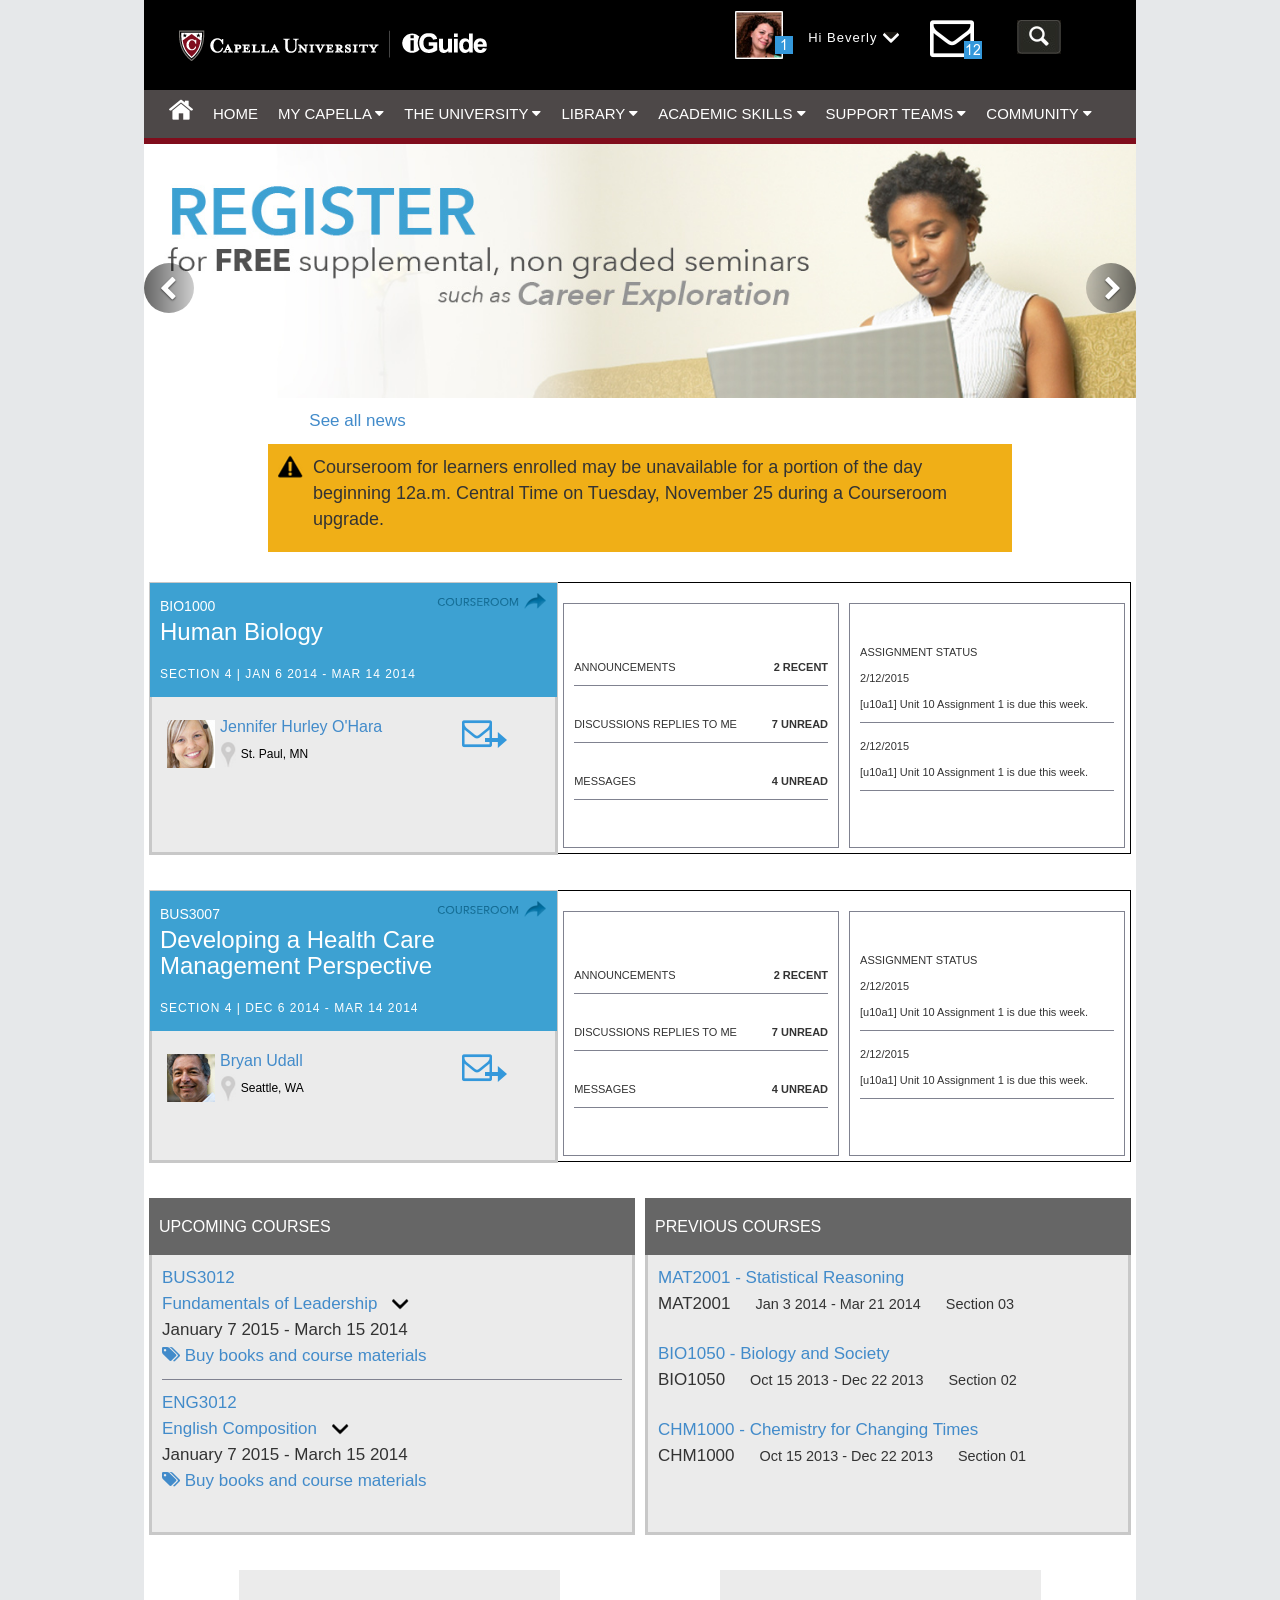
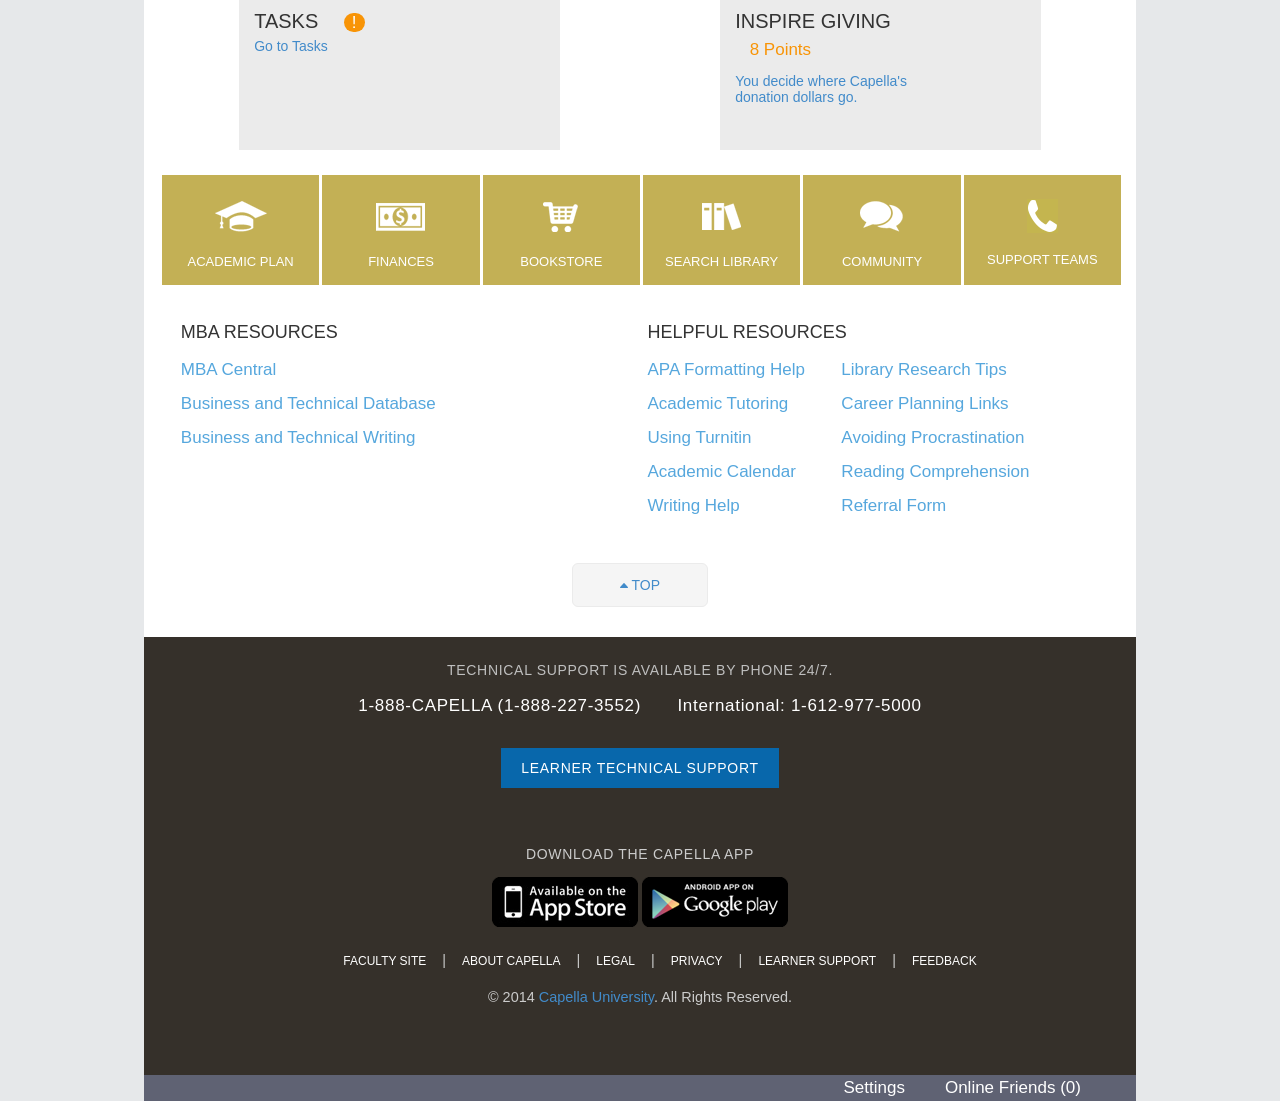
==== index-fadeInMenu.html @ 90f243f6 "Initial Commit" ====
<!DOCTYPE html>
<!--[if lt IE 7]>      
<html class="no-js lt-ie9 lt-ie8 lt-ie7">
   <![endif]-->
   <!--[if IE 7]>         
   <html class="no-js lt-ie9 lt-ie8">
      <![endif]-->
      <!--[if IE 8]>         
      <html class="no-js lt-ie9">
         <![endif]-->
         <!--[if gt IE 8]><!--> 
         <html class="no-js" lang="en">
            <!--<![endif]-->
            <head>
               <meta charset="utf-8">
               <meta http-equiv="X-UA-Compatible" content="IE=edge,chrome=1">
               <title>Responsive Capella Demo</title>
               <meta name="description" content="">
               <meta name="viewport" content="width=device-width, initial-scale=1">
               <link type="text/css" rel="stylesheet" href="http://fast.fonts.net/cssapi/8dc97fa0-8de1-400e-8a34-dfa44cd083eb.css"/>
               <link rel="stylesheet" href="css/bootstrap.min.css"/>
               <link rel="stylesheet" href="css/bootstrap-responsive.min.css"/>
               <link rel="stylesheet" href="css/font-awesome.min.css"/>
               <link rel="stylesheet" href="css/main-fadeInMenu.css"/>
               <script src="js/vendor/modernizr-2.6.2-respond-1.1.0.min.js"></script>
            </head>
            <body>

               <!-- Start of container wrapper -->
               <div class="container container-wrapper overlay no-padding white-bg">
               <!-- Modal interrupt -->
               <div class="modal fade" id="appPrompt" tabindex="-1" role="dialog" aria-labelledby="myModalLabel" aria-hidden="true">
                  <div class="modal-dialog">
                     <div class="modal-content">
                        <a href="#" class="close-modal" data-dismiss="modal" aria-hidden="true">
                        <img src="img/search-close.png" alt="" />
                        </a>
                        <div class="clearfix"></div>
                        <div class="modal-body">
                           <div class="visible-xs visible-sm">
                              <a href="javascript:void(0);" class="btn btn-primary btn-lg"><i class="fa fa-mobile fa-2x"></i> View in App</a>
                              <p class="or-divider">or</p>
                              <a href="fullsite.html" class="btn btn-primary btn-lg">View in Full Site</a>
                              <div class="clearfix"></div>
                              <div class="remember-choice">
                                 <input type="radio" name="radio-choice-1" id="radio-choice-1" tabindex="2" value="choice-1" />
                                 <label for="radio-choice-1">Remember this choice</label>
                              </div>
                           </div>
                           <div class="visible-md visible-lg">
                              <p>Testing note TBD</p>
                           </div>
                        </div>
                     </div>
                  </div>
               </div>
               <!-- Primary header for desktop/tablet-->
               <div class="header-primary">
                  <div class="container">
                     <!-- Desktop - iPad Landscape -->
                     <div class="hidden-xs hidden-sm primary-header col-sm-12 col-md-5 col-lg-5">
                        <a class="navbar-brand capella-logo pull-left" href="index.asp">
                        <img class="pull-left" src="img/header-capella-logo.png" alt="" />
                        <img class="pull-left" src="img/header-iguide-logo.png" alt=""/></a>
                     </div>
                     <!-- end of Desktop - iPad Landscape -->
                     <div class="hidden-md hidden-lg primary-header col-sm-3">
                        <a class="" href="index.asp"><img src="img/header-capella-logo.png" alt="" /></a>
                     </div>
                     <!-- Hamburger Button for Portrait -->
                     <div class="navbar-header mobilenavbar visible-xs hidden-desk col-xs-1 col-sm-1">
                        <button type="button" class="pull-left" data-toggle="collapse" data-target="#bs-example-navbar-collapse-1">
                           <span class="sr-only">Toggle navigation</span>
                           <span class="mobileNav"></span>
                        </button>
                        <div class="clearfix"></div>
                     </div>

                     <!-- end of left hand header -->
                     <!-- Start of right hand header -->
                     <!-- Start of Learner Profile --> 
                     <div class="learner-profile-top col-xs-8 col-sm-6 col-md-5 col-lg-5">
                        <img src="img/learner-portrait-with-notification-ipad-portrait.jpg" alt="" class="learner-portrait hidden-md hidden-lg"/>
                        <img src="img/learner-portrait-with-notification.jpg" alt="" class="learner-portrait hidden-xs hidden-sm"/>
                        <span class="salutation"><span class="name">Hi Beverly</span> <span class="user-profile-arrow"></span></span>
                        <img src="img/email-with-notification.png" alt="" class="email-icon hidden-xs hidden-sm"/>
                        <img src="img/email-with-notification-ipad-portrait.png" alt="" class="email-icon hidden-md hidden-lg"/>
                        <span class="search-this closex"></span>
                     </div>
                     <div class="learner-profile-dropdown col-xs-12 col-sm-12 col-md-6 col-lg-6">
                        <img src="img/learner-profile-top-arrow.png" alt="" class="learner-top-arrow hidden-xs hidden-sm"/>
                        <div class="learner-profile user-details col-md-12 col-lg-12">
                           <div class="light-grey col-xs-12 col-sm-6">
                              Hi, Beverly Doe<br/>
                              Learner ID: 5555555
                           </div>
                           <div class="learner-profile social-profile col-xs-12 col-sm-12 col-md-12 col-lg-12">
                              <ul>
                                 <li class="col-xs-12 col-sm-6 col-md-6 col-lg-6 no-padding"><a href="#" class="wall">Wall</a></li>
                                 <li class="col-xs-12 col-sm-6 col-md-6 col-lg-6 no-padding"><a href="#" class="friends">Friends</a></li>
                                 <li class="col-xs-12 col-sm-6 col-md-6 col-lg-6 no-padding"><a href="#" class="friends-requests">Friend Requests</a></li>
                                 <li class="col-xs-12 col-sm-6 col-md-6 col-lg-6 no-padding"><a href="#" class="classmates">Classmates</a></li>
                                 <li class="col-xs-12 col-sm-6 col-md-6 col-lg-6 no-padding"><a href="#" class="edit-profile">Edit Profile</a></li>
                                 <li class="col-xs-12 col-sm-6 col-md-6 col-lg-6 no-padding"><a href="#" class="logout">Log Out</a></li>
                              </ul>
                           </div>
                           <div class="learner-profile user-details hidden-xs hidden-sm col-md-12 col-lg-12">
                              <div class="light-grey">
                                 <strong>Purpose Title</strong>
                                 <p>I want to advance the nursing profession by fostering high standards of nursing practice.</p>
                                 <a href="#">View extended purpose</a>
                              </div>
                           </div>
                        </div>
                     </div><!-- end of learner profile dropdown -->
                     <!-- end of learner-profile -->
                  </div>
               </div>

               <div class="mobile-navigation collapse">
                  <ul>
                     <li class="col-xs-6"><a href="#"><img src="img/home-icon-new.png" alt="" class="home-icon"/><span class="mobileHome">Home</span></a></li>
                     <li class="col-xs-12"><a href="#">My Capella</a></li>
                     <li class="col-xs-12"><a href="#">The University</a></li>
                     <li class="col-xs-12"><a href="#">Library</a></li>
                     <li class="col-xs-12"><a href="#">Academic Skills</a></li>
                     <li class="col-xs-12"><a href="#">Support Teams</a></li>
                     <li class="col-xs-12"><a href="#">Community</a></li>
                  </ul>
               </div><!-- end of mobile-navigation-->

               <div class="search dark-grey">
                  <div class="container">
                     <!-- Desktop search panel -->
                     <div class="row">
                        <div id="search-panel" class="search-panel collapse">
                           <form class="" role="search">
                              <div class="search-glass-icon">
                                 <img src="img/search-icon-new.png" alt=""/>
                              </div>
                              <input type="text" class="form-control" placeholder="Search">
                              <button type="submit" class="btn btn-default" data-toggle="collapse" data-target="#search-panel">Search</button>
                           </form>
                           <div class="clearfix"></div>
                        </div>
                     </div>
                  </div>
               </div>

               <div class="navigation">
                  <div class="">
                     <div class="">
                        <nav class="navbar yamm navbar-inverse" role="navigation">
                           <!-- Mobile Header -->
                           
                           <!-- Primary Navigation -->
                           <div class="collapse navbar-collapse" id="bs-example-navbar-collapse-1">
                              <!-- Mega menu -->
                              <ul class="nav navbar-nav">
                                 <li><a href="#" class="preventTouchClick"><img src="img/home-icon-new.png" alt=""  class="home-icon"/>HOME</a></li>
                                 <li class="dropdown yamm-fw">
                                    <a href="#" class="preventTouchClick">My Capella <i class="fa fa-caret-down hidden-sm hidden-xs"></i></a>
                                    <ul class="dropdown-menu hidden-xs">
                                       <li>
                                          <!-- Content container to add padding -->
                                          <div class="yamm-content">
                                             <div class="row">
                                                <a class="navhome" href="#">My Capella Home <i class="fa fa-angle-right"></i></a>
                                                <ul class="col-sm-4  list-unstyled">
                                                   <li class="subnavtitle">Finances</li>
                                                   <li><a href="#">My financial aid</a></li>
                                                   <li><a href="#">Financial aid resources</a></li>
                                                   <li><a href="#">Account summary</a></li>
                                                   <li><a href="#">Make a payment</a></li>
                                                </ul>
                                                <ul class="col-sm-4 list-unstyled">
                                                   <li class="subnavtitle">Academic Plan &amp; Course Registration</li>
                                                   <li><a href="#">Academic plan &amp; register for courses</a></li>
                                                   <li><a href="#">Register for courses</a></li>
                                                   <li><a href="#">Drop a course</a></li>
                                                   <li><a href="#">Change enrollment status</a></li>
                                                   <li><a href="#">Calendars</a></li>
                                                </ul>
                                                <ul class="col-sm-4 list-unstyled">
                                                   <li class="subnavtitle">Grades &amp; Transcripts</li>
                                                   <li><a href="#">View grades</a></li>
                                                   <li><a href="#">Request official transcript</a></li>
                                                   <li><a href="#">View unofficial transcript</a></li>
                                                   <li><a href="#">Miliary transcripts</a></li>
                                                </ul>
                                                <ul class="col-sm-4 list-unstyled profiledrop">
                                                   <li class="subnavtitle">My Profile</li>
                                                   <li><a href="#">Wall</a></li>
                                                   <li><a href="#">Friends</a></li>
                                                   <li><a href="#">Classmates</a></li>
                                                   <li><a href="#">Edit profile</a></li>
                                                   <li><a href="#">My Groups</a></li>
                                                </ul>
                                                <ul class="col-sm-4 list-unstyled">
                                                   <li class="subnavtitle">Personal and Account Information</li>
                                                   <li><a href="#">Addresses</a></li>
                                                   <li><a href="#">Email addresses</a></li>
                                                   <li><a href="#">Phone numbers</a></li>
                                                   <li><a href="#">FERPA privacy settings</a></li>
                                                   <li><a href="#">Change password</a></li>
                                                   <li><a href="#">Student center</a></li>
                                                </ul>
                                                <ul class="col-sm-4 list-unstyled">
                                                   <li class="subnavtitle">Starting at Capella</li>
                                                   <li><a href="#">Admission center</a></li>
                                                   <li><a href="#">Readiness at Capella</a></li>
                                                </ul>
                                                <ul class="col-sm-4 list-unstyled">
                                                   <li class="subnavtitle">Graduating</li>
                                                   <li><a href="#">Apply for graduation</a></li>
                                                </ul>
                                             </div>
                                          </div>
                                       </li>
                                    </ul>
                                 </li>
                                 <li class="dropdown yamm-fw">
                                     <a href="#" class="preventTouchClick">The University <i class="fa fa-caret-down hidden-sm hidden-xs"></i></a>
                                    <ul class="dropdown-menu hidden-xs">
                                       <li>
                                          <!-- Content container to add padding -->
                                          <div class="yamm-content">
                                             <div class="row">
                                                <a class="navhome" href="#">The University Home <i class="fa fa-angle-right"></i></a>
                                                <ul class="col-sm-4 list-unstyled">
                                                   <li class="subnavtitle">Schools and Departments</li>
                                                   <li>
                                                      <a href="#">Harold Abel School of Social and Behavioral Sciences</a>
                                                      <ul>
                                                         <li><a href="#">Department of Counseling</a></li>
                                                         <li><a href="#">Department of Psychology</a></li>
                                                         <li><a href="#">Department of Social Work</a></li>
                                                      </ul>
                                                   </li>
                                                   <li><a href="#">School of Business and Technology</a></li>
                                                   <li><a href="#">School of Education</a></li>
                                                   <li>
                                                      <a href="#">School of Public Service Leadership</a>
                                                      <ul>
                                                         <li><a href="#">Department of Nursing</a></li>
                                                      </ul>
                                                   </li>
                                                   <li><a href="#">School of Undergraduate Studies</a></li>
                                                </ul>
                                                <ul class="col-sm-4 list-unstyled">
                                                   <li class="subnavtitle">Programs and Licensing</li>
                                                   <li><a href="#">The University home</a></li>
                                                   <li><a href="#">FlexPath</a></li>
                                                   <li><a href="#">Licensure resources</a></li>
                                                   <li><a href="#">Practicum and internship</a></li>
                                                   <li><a href="#">Residencies and colloquia</a></li>
                                                </ul>
                                                <ul class="col-sm-4 list-unstyled">
                                                   <li class="subnavtitle">Administrative Information</li>
                                                   <li><a href="#">Academic calendars</a></li>
                                                   <li><a href="#">Academic honesty and APA</a></li>
                                                   <li><a href="#">Admission center</a></li>
                                                   <li><a href="#">Diversity mission statement</a></li>
                                                   <li><a href="#">Frequently asked questions</a></li>
                                                   <li><a href="#">Graduation and commencement information</a></li>
                                                   <li><a href="#">Catalogs, Policies and handbooks</a></li>
                                                   <li><a href="#">University forms</a></li>
                                                </ul>
                                                <ul class="col-sm-4 list-unstyled">
                                                   <li class="subnavtitle">Awards</li>
                                                   <li><a href="#">Distinguished and award-winning faculty</a></li>
                                                   <li><a href="#">Student award opportunities [proposed]</a></li>
                                                </ul>
                                                <ul class="col-sm-4 list-unstyled">
                                                   <li class="subnavtitle">Stores</li>
                                                   <li><a href="#">Bookstore</a></li>
                                                   <li><a href="#">Capella gear</a></li>
                                                   <li><a href="#">Software discounts, course materials, ebooks</a></li>
                                                </ul>
                                             </div>
                                          </div>
                                       </li>
                                    </ul>
                                 </li>
                                 <li class="dropdown yamm-fw">
                                     <a href="#" class="preventTouchClick">Library <i class="fa fa-caret-down hidden-sm hidden-xs"></i></a>
                                    <ul class="dropdown-menu hidden-xs">
                                       <li>
                                          <!-- Content container to add padding -->
                                          <div class="yamm-content">
                                             <div class="row">
                                                <a class="navhome" href="#">Library Home <i class="fa fa-angle-right"></i></a>
                                                <ul class="col-sm-4 list-unstyled">
                                                   <li><a href="#">Ask a Librarian</a></li>
                                                   <li class="subnavtitle">Finding Articles and Books</li>
                                                   <li><a href="#">Summon</a></li>
                                                   <li><a href="#">Databases A-Z</a></li>
                                                   <li><a href="#">Databases by school</a></li>
                                                   <li><a href="#">Journal and book locator</a></li>
                                                   <li><a href="#">Online reference materials</a></li>
                                                   <li><a href="#">Find a local Library</a></li>
                                                   <li><a href="#">Interlibrary Loan</a></li>
                                                </ul>
                                                <ul class="col-sm-4 list-unstyled">
                                                   <li class="subnavtitle">Library Skills</li>
                                                   <li><a href="#">Searching effectively</a></li>
                                                   <li><a href="#">Identifying scholarly resources</a></li>
                                                   <li><a href="#">Evaluating your sources</a></li>
                                                   <li><a href="#">Reviewing the Literature</a></li>
                                                   <li><a href="#">Defining your topic</a></li>
                                                   <li><a href="#">Dissertation research</a></li>
                                                   <li><a href="#">Introduction to online libraries</a></li>
                                                </ul>
                                                <ul class="col-sm-4 list-unstyled">
                                                   <li class="subnavtitle">Research Management Tools</li>
                                                   <li><a href="#">RefWorks research management tool</a></li>
                                                   <li><a href="#">Assignment calculator</a></li>
                                                   <li><a href="#">Database log</a></li>
                                                   <li><a href="#">Scholarly research log</a></li>
                                                </ul>
                                                <ul class="col-sm-4 list-unstyled">
                                                   <li class="subnavtitle">About the Library</li>
                                                   <li><a href="#">Library FAQs and guides</a></li>
                                                   <li><a href="#">Hours and holiday schedule</a></li>
                                                   <li><a href="#">Library Staff</a></li>
                                                   <li><a href="#">Library policies</a></li>
                                                   <li><a href="#">Mission and services</a></li>
                                                   <li><a href="#">Alumni library</a></li>
                                                </ul>
                                             </div>
                                          </div>
                                       </li>
                                    </ul>
                                 </li>
                                 <li class="dropdown yamm-fw">
                                    <a href="#" class="preventTouchClick">Academic Skills <i class="fa fa-caret-down hidden-sm hidden-xs"></i></a>
                                    <ul class="dropdown-menu hidden-xs">
                                       <li>
                                          <!-- Content container to add padding -->
                                          <div class="yamm-content">
                                             <div class="row">
                                                <a class="navhome" href="#">Academic Skills home <i class="fa fa-angle-right"></i></a>
                                                <ul class="col-sm-4 list-unstyled">
                                                   <li class="subnavtitle">Skills</li>
                                                   <li><a href="#">Effective learning strategies</a></li>
                                                   <li><a href="#">Time management</a></li>
                                                   <li><a href="#">Working effectively in teams</a></li>
                                                   <li><a href="#">Critical thinking</a></li>
                                                   <li><a href="#">Reading strategies</a></li>
                                                   <li><a href="#">Math skills</a></li>
                                                   <li><a href="#">Understanding statistics</a></li>
                                                </ul>
                                                <ul class="col-sm-4 list-unstyled">
                                                   <li class="subnavtitle">Writing Assistance</li>
                                                   <li><a href="#">Writing center</a></li>
                                                   <li><a href="#">Academic honesty and APA</a></li>
                                                </ul>
                                                <ul class="col-sm-4 list-unstyled">
                                                   <li class="subnavtitle">Dissertation and Comps Preparation</li>
                                                   <li><a href="#">Managing your PhD journey</a></li>
                                                   <li><a href="#">Dissertation research</a></li>
                                                </ul>
                                                <ul class="col-sm-4 list-unstyled">
                                                   <li class="subnavtitle">Study Groups and Tutoring</li>
                                                   <li><a href="#">Academic tutoring</a></li>
                                                   <li><a href="#">Supplemental instruction</a></li>
                                                   <li><a href="#">Online study groups</a></li>
                                                </ul>
                                                <ul class="col-sm-4 list-unstyled">
                                                   <li class="subnavtitle">Technical Skills</li>
                                                   <li><a href="#">Turnitin tutorial</a></li>
                                                   <li><a href="#">ePortfolio tutorial</a></li>
                                                   <li><a href="#">Using Adobe Connect</a></li>
                                                   <li><a href="#">iGuide tutorials</a></li>
                                                   <li><a href="#">Courseroom 3 help</a></li>
                                                   <li><a href="#">Computer skills</a></li>
                                                   <li><a href="#">Software instruction - self-paced learning</a></li>
                                                </ul>
                                             </div>
                                          </div>
                                       </li>
                                    </ul>
                                 </li>
                                 <li class="dropdown yamm-fw">
                                    <a href="#" class="preventTouchClick">Support Teams <i class="fa fa-caret-down hidden-sm hidden-xs"></i></a>
                                    <ul class="dropdown-menu hidden-xs">
                                       <li>
                                          <!-- Content container to add padding -->
                                          <div class="yamm-content">
                                             <div class="row">
                                                <a class="navhome" href="#">Support teams home <i class="fa fa-angle-right"></i></a>
                                                <ul class="col-sm-4 list-unstyled">
                                                   <li class="subnavtitle">Financial Aid</li>
                                                   <li><a href="#">Financial aid process </a></li>
                                                   <li><a href="#">My Financial Aid</a></li>
                                                   <li><a href="#">How to apply for aid</a></li>
                                                   <li><a href="#">Financing your education</a></li>
                                                   <li><a href="#">Loan management</a></li>
                                                </ul>
                                                <ul class="col-sm-4 list-unstyled">
                                                   <li class="subnavtitle">Advising</li>
                                                   <li><a href="#">Advising &amp; program planning</a></li>
                                                   <li><a href="#">Free non-graded seminars</a></li>
                                                </ul>
                                                <ul class="col-sm-4 list-unstyled">
                                                   <li class="subnavtitle">Career Center</li>
                                                   <li><a href="#">Career center homepage</a></li>
                                                   <li><a href="#">Job search tools</a></li>
                                                   <li><a href="#">Changing specializations</a></li>
                                                   <li><a href="#">Online career seminars</a></li>
                                                </ul>
                                                <ul class="col-sm-4 list-unstyled">
                                                   <li class="subnavtitle">Disability Services</li>
                                                   <li><a href="#">Disability services homepage</a></li>
                                                   <li><a href="#">What’s a disability?</a></li>
                                                   <li><a href="#">Available accommodations</a></li>
                                                   <li><a href="#">Alternative textbook process</a></li>
                                                   <li><a href="#">Requesting accommodations</a></li>
                                                </ul>
                                                <ul class="col-sm-4 list-unstyled">
                                                   <li class="subnavtitle">Military Support</li>
                                                   <li><a href="#">Military support homepage</a></li>
                                                   <li><a href="#">Military leave of absence</a></li>
                                                   <li><a href="#">Funding your education</a></li>
                                                   <li><a href="#">Get credit for your training</a></li>
                                                   <li><a href="#">Info for military spouses</a></li>
                                                </ul>
                                                <ul class="col-sm-4 list-unstyled">
                                                   <li class="subnavtitle">Technical</li>
                                                   <li><a href="#">24/7 learner technical support</a></li>
                                                   <li><a href="#">Courseroom help</a></li>
                                                   <li><a href="#">Capella systems tutorials</a></li>
                                                   <li><a href="#">Capella mobile</a></li>
                                                   <li><a href="#">About iGuide</a></li>
                                                </ul>
                                             </div>
                                          </div>
                                       </li>
                                    </ul>
                                 </li>
                                 <li class="dropdown yamm-fw">
                                    <a href="#" class="preventTouchClick">Community <i class="fa fa-caret-down hidden-sm hidden-xs"></i></a>
                                    <ul class="dropdown-menu hidden-xs">
                                       <li>
                                          <!-- Content container to add padding -->
                                          <div class="yamm-content">
                                             <div class="row">
                                                <a class="navhome" href="#">Community Home <i class="fa fa-angle-right"></i></a>
                                                <ul class="col-sm-4 list-unstyled">
                                                   <li class="subnavtitle">Alumni Association</li>
                                                   <li><a href="#">Alumni Association homepage</a></li>
                                                   <li><a href="#">Alumni library</a></li>
                                                   <li><a href="#">Events and opportunities</a></li>
                                                   <li><a href="#">Alumni accomplishments</a></li>
                                                   <li><a href="#">Director’s corner</a></li>
                                                </ul>
                                                <ul class="col-sm-4 list-unstyled">
                                                   <li class="subnavtitle">News</li>
                                                   <li><a href="#">Capella news</a></li>
                                                   <li><a href="#">Finances news</a></li>
                                                </ul>
                                                <ul class="col-sm-4 list-unstyled">
                                                   <li class="subnavtitle">Networking</li>
                                                   <li><a href="#">Connect and network</a></li>
                                                   <li><a href="#">Capella Ambassadors</a></li>
                                                   <li><a href="#">Share your accomplishments</a></li>
                                                   <li><a href="#">Refer a friend</a></li>
                                                   <li><a href="#">Capella blogs and podcasts</a></li>
                                                   <li><a href="#">Groups</a></li>
                                                   <li><a href="#">Campus discussions</a></li>
                                                </ul>
                                             </div>
                                          </div>
                                       </li>
                                    </ul>
                                 </li>
                                 <li><a href="#" class="visible-xs">Logout</a></li>
                              </ul>
                           </div>
                        </nav>
                        <!-- /.navbar-collapse -->
                     </div>
                  </div>
               </div>

               <div class="white-bg overflow">
               <!-- Carousel -->
                  <div id="carousel-example-generic-desktop" class="carousel slide" data-ride="carousel">
                     <div class="carousel-inner">
                        <div class="item active">
                           <img src="img/newspic_1_lg.jpg" alt="..." />
                        </div>
                        <div class="item ">
                           <img src="img/newspic_2_lg.jpg" alt="..." />
                        </div>
                     </div>
                     <a class="left carousel-control" href="#carousel-example-generic-desktop" data-slide="prev">
                     <i class="fa fa-chevron-left fa-lg"></i>
                     </a>
                     <a class="right carousel-control" href="#carousel-example-generic-desktop" data-slide="next">
                     <i class="fa fa-chevron-right fa-lg"></i>
                     </a>
                  </div>
                  <div class="see-all-news col-sm-offset-2 col-md-offset-2 col-lg-offset-2">
                     <a href="#">See all news</a>
                  </div><!-- end of see-all-news -->
                  <div class="news-announcements col-xs-12 col-md-9 col-lg-9">
                     <img src="img/hazard-icon.png" alt="" class="hazard-icon left"/>
                     <p class="news-alert-new">Courseroom for learners enrolled may be unavailable for a portion of the day beginning 12a.m. Central Time on Tuesday, November 25 during a Courseroom upgrade.</p>
                  </div><!-- end of news-annoucements -->                 
               </div>
               <!-- Primary Content - Course info-->  
               <div class="course-info white-bg col-md-12 col-lg-12">
                  <div class="entire-panel-wrapper">
                     <div class="first-panel col-md-5 col-lg-5">
                        <div class="course-info light-gray-bg">
                           <!-- Course 1-->
                           <div class="course-panel">
                              <div class="header">
                                 <div class="">
                                    <div class="course-info details">
                                       <a class="visible-lg visible-md visible-sm visible-xs" href="http://media.capella.edu/NonCourseMedia/iGuide-responsive/_devCA/fullsite.html">
                                          <div class="">
                                             <div class="course-id col-md-4 col-lg-4 no-padding"> bio1000</div>
                                             <div class="courseroomicon pull-right"></div>
                                             <h2 class="course-title col-md-12 col-lg-12 no-padding">Human Biology</h2>
                                             <span class="course-dates col-md-12 col-lg-12 no-padding">Section 4 | Jan 6 2014 - Mar 14 2014</span>
                                          </div>
                                       </a>
                                    </div>
                                 </div>
                              </div>
                              <div class="course-detail first-box one-line">
                                 <div class="course-notifications clearfix">
                                    <div class="faculty-info pull-left col-sm-9 col-md-9 col-lg-9">
                                       <img src="img/course-faculty-1.jpg" alt="" class="pull-left"/>
                                       <ul class="faculty-details">
                                          <li><a href="#" class="faculty-name">Jennifer Hurley O'Hara</a></li>
                                          <li class="visible-xs visible-sm visible-md visible-lg"><img src="img/map-icon-new.png" alt=""/>
                                             <span class="faculty-location">St. Paul, MN</span></li>
                                       </ul>
                                    </div>
                                    <div class="contact-icons pull-left">
                                       <a href="email.html"><img src="img/contact-new.png" alt="" /></a>
                                       <!-- <a href="#"><img src="img/course-add.jpg" alt="" /></a> -->
                                    </div>
                                 </div>
                              </div>
                              <div class="clearfix"></div>
                           </div>
                        </div>
                     </div>
                  <!-- end of first panel -->
                  <!-- Start of 2nd and 3rd Boxes -->
                  <div class="last-panels col-md-7 col-lg-7 hidden-xs">
                     <!-- Start of Announcements -->
                     <div class="panel panel-default col-sm-6 col-md-6 col-md-6">
                        <div class="panel-inner-box">
                           <ul>
                              <li>Announcements <span class="pull-right strong">2 recent</span></li>
                              <li>Discussions Replies To Me <span class="pull-right strong">7 unread</span></li>
                              <li>Messages <span class="pull-right strong">4 unread</span></li>
                           </ul>
                        </div>
                     </div>
                     <!-- end of annoucements -->
                     <!-- Start of Assignment Status -->
                     <div class="panel-group">
                        <div class="panel panel-default col-sm-6 col-md-6 col-lg-6">
                           <div class="panel-inner-box">
                              <ul class="assignments">
                                 <li>Assignment Status<br/>2/12/2015<br/><span class="no-transform">[u10a1] Unit 10 Assignment 1 is due this week.</span></li>
                                 <li>2/12/2015<br/><span class="no-transform">[u10a1] Unit 10 Assignment 1 is due this week.</span></li>
                              </ul>
                           </div>
                        </div>
                     </div>
                  </div><!-- end of last panels -->
                  <!-- Mobile Version -->
                  <div class="last-panels visible-xs hidden-sm hidden-md hidden-lg">
                     <!-- Start of Announcements -->
                     <div class="panel panel-default">
                        <div class="panel-inner-box">
                              <ul class="assignments">
                                 <li>Assignment Status<br/>2/12/2015<br/><span class="no-transform">[u10a1] Unit 10 Assignment 1 is due this week.</span></li>
                                 <li>2/12/2015<br/><span class="no-transform">[u10a1] Unit 10 Assignment 1 is due this week.</span></li>
                              </ul>
                           </div>
                     </div>
                     <!-- end of annoucements -->
                     <!-- Start of Assignment Status -->
                     <div class="panel-group">
                        <div class="panel panel-default col-xs-12 col-sm-6 col-md-6 col-lg-6">
                           <div class="panel-inner-box last">
                              <ul>
                                 <li>Announcements <span class="pull-right strong">2 recent</span></li>
                                 <li>Discussions Replies To Me <span class="pull-right strong">7 unread</span></li>
                                 <li>Messages <span class="pull-right strong">4 unread</span></li>
                              </ul>
                           </div>
                        </div>
                     </div>
                  </div><!-- end of last panels -->
               </div><!-- end of first row -->
            </div><!-- end of entire panel -->
            <!-- Primary Content - Course info-->  
            <div class="course-info white-bg col-xs-12 col-md-12 col-lg-12">
               <div class="entire-panel-wrapper">
                  <div class="first-panel col-md-5 col-lg-5">
                     <div class="course-info light-gray-bg">
                        <!-- Course 1-->
                        <div class="course-panel">
                           <div class="header">
                              <div class="">
                                 <div class="course-info details">
                                    <a class="visible-lg visible-md visible-sm visible-xs" href="http://media.capella.edu/NonCourseMedia/iGuide-responsive/_devCA/fullsite.html">
                                       <div class="">
                                          <div class="course-id col-md-4 col-lg-4 no-padding"> BUS3007</div>
                                          <div class="courseroomicon pull-right"></div>
                                          <h2 class="course-title col-md-12 col-lg-12 no-padding">Developing a Health Care Management Perspective</h2>
                                          <span class="course-dates col-md-12 col-lg-12 no-padding">Section 4 | Dec 6 2014 - Mar 14 2014</span>
                                       </div>
                                    </a>
                                 </div>
                              </div>
                           </div>
                           <div class="course-detail first-box two-line">
                              <div class="course-notifications clearfix">
                                 <div class="faculty-info pull-left col-sm-9 col-md-9 col-lg-9">
                                    <img src="img/course-faculty-2.jpg" alt="" class="pull-left"/>
                                    <ul class="faculty-details">
                                       <li><a href="#" class="faculty-name">Bryan Udall</a></li>
                                       <li class="visible-xs visible-sm visible-md visible-lg"><img src="img/map-icon-new.png" alt=""/>
                                          <span class="faculty-location">Seattle, WA</span></li>
                                    </ul>
                                 </div>
                                 <div class="contact-icons pull-left">
                                    <a href="email.html"><img src="img/contact-new.png" alt="" /></a>
                                    <!-- <a href="#"><img src="img/course-add.jpg" alt="" /></a> -->
                                 </div>
                              </div>
                           </div>
                           <div class="clearfix"></div>
                        </div>
                     </div>
                  </div>
               <!-- end of first panel -->
               <!-- Start of 2nd and 3rd Boxes -->
               <div class="last-panels col-md-7 col-lg-7 hidden-xs">
                  <!-- Start of Announcements -->
                  <div class="panel panel-default col-sm-6 col-md-6 col-md-6">
                     <div class="panel-inner-box">
                        <ul>
                           <li>Announcements <span class="pull-right strong">2 recent</span></li>
                           <li>Discussions Replies To Me <span class="pull-right strong">7 unread</span></li>
                           <li>Messages <span class="pull-right strong">4 unread</span></li>
                        </ul>
                     </div>
                  </div>
                  <!-- end of annoucements -->
                  <!-- Start of Assignment Status -->
                  <div class="panel-group">
                     <div class="panel panel-default col-sm-6 col-md-6 col-lg-6">
                        <div class="panel-inner-box">
                           <ul class="assignments">
                              <li>Assignment Status<br/>2/12/2015<br/><span class="no-transform">[u10a1] Unit 10 Assignment 1 is due this week.</span></li>
                              <li>2/12/2015<br/><span class="no-transform">[u10a1] Unit 10 Assignment 1 is due this week.</span></li>
                           </ul>
                        </div>
                     </div>
                  </div>
               </div><!-- end of last panels -->
               <div class="last-panels visible-xs hidden-sm hidden-md hidden-lg">
                  <!-- Start of Announcements -->
                  <div class="panel panel-default">
                     <div class="panel-inner-box">
                        <ul class="assignments">
                           <li>Assignment Status<br/>2/12/2015<br/><span class="no-transform">[u10a1] Unit 10 Assignment 1 is due this week.</span></li>
                           <li>2/12/2015<br/><span class="no-transform">[u10a1] Unit 10 Assignment 1 is due this week.</span></li>
                        </ul>
                     </div>
                  </div>
                  <!-- end of annoucements -->
                  <!-- Start of Assignment Status -->
                  <div class="panel-group">
                     <div class="panel panel-default">
                        <div class="panel-inner-box last">
                           <ul>
                              <li>Announcements <span class="pull-right strong">2 recent</span></li>
                              <li>Discussions Replies To Me <span class="pull-right strong">7 unread</span></li>
                              <li>Messages <span class="pull-right strong">4 unread</span></li>
                           </ul>
                        </div>
                     </div>
                  </div>
               </div><!-- end of last panels -->
            </div><!-- end of first row -->
         </div><!-- end of entire panel -->
         <div class="clearfix"></div>
                  <!-- Start of Assignment Status -->
                  <!-- Start of Upcoming Courses -->
                  <!-- Desktop upcoming courses -->
                  <div class="upcoming-courses white-bg col-sm-10 col-md-6 col-lg-6">
                     <h1>Upcoming Courses</h1>
                     <div class="course-panel">
                        <div class="course-section">
                           <ul>
                              <li class="col-md-12 col-lg-12">
                                 <a href="#" class="clear">BUS3012</a>
                                 <a href="#" class="left course-dropdown1">Fundamentals of Leadership</a><span class="courses-arrow left 1"></span>
                                 <div class="course-description">
                                    <p class="upcomingcourse 1">3 credits. This course is an introduction to principles and theories of leadership behavior and their application in business and community settings. Learners develop and demonstrate awareness of the characteristics, styles, and practices necessary for effective leadership. </p>
                                 </div>
                                 <span class="clear left">January 7 2015 - March 15 2014</span>
                                 <span class="clear left"><a href="javascript:void(0)"><i class="fa fa-tags"></i> Buy books and course materials</a></span>
                              </li>
                              <li class="col-md-12 col-lg-12">
                                 <a href="#" class="clear">ENG3012</a>
                                 <a href="#" class="left course-dropdown2">English Composition</a><span class="courses-arrow left 2"></span>
                                 <div class="course-description">
                                    <p class="upcomingcourse 2">3 credits. This course is an introduction to writing research techniques and various forms of writing, including expository writing. Learners focus on strengthening their ability to think critically; develop and organize writing topics; and revise their writing for clarity of purpose, readability, and style.  </p>
                                 </div>
                                 <span class="clear left">January 7 2015 - March 15 2014</span>
                                 <span class="clear left"><a href="javascript:void(0)"><i class="fa fa-tags"></i> Buy books and course materials</a></span>
                              </li>
                           </ul>
                        </div>
                     </div>
                  </div>
                  <!-- end of upcoming courses -->
                  <!-- Start of Previous Courses -->
                  <div class="previous-courses white-bg col-sm-10 col-md-6 col-lg-6">
                    <h1>Previous Courses</h1> 
                     <div class="course-panel">
                        <div class="course-section">
                           <a href="http://media.capella.edu/NonCourseMedia/iGuide-responsive/_devCA/fullsite.html">MAT2001 - Statistical Reasoning</a>
                           <ul>
                              <li>MAT2001</li>
                              <li class="small">Jan 3 2014 - Mar 21 2014</li>
                              <li class="small">Section 03</li>
                           </ul>
                           <div class="spacer"></div><!-- yup we are really doing this -->
                           <a href="http://media.capella.edu/NonCourseMedia/iGuide-responsive/_devCA/fullsite.html">BIO1050 - Biology and Society</a>
                           <ul>
                              <li>BIO1050</li>
                              <li class="small">Oct 15 2013 - Dec 22 2013</li>
                              <li class="small">Section 02</li>
                           </ul>
                           <div class="spacer"></div><!-- yup we are really doing this -->
                           <a href="http://media.capella.edu/NonCourseMedia/iGuide-responsive/_devCA/fullsite.html">CHM1000 - Chemistry for Changing Times</a>
                           <ul>
                              <li>CHM1000</li>
                              <li class="small">Oct 15 2013 - Dec 22 2013</li>
                              <li class="small">Section 01</li>
                           </ul>
                        </div>
                     </div>
                  </div>
                     <!-- end of previous courses -->
                  <!-- end of row -->
               <!-- end of container -->
               <div class="tasks-giving-wrapper col-sm-12 clear">
                  <div class="tasks col-xs-12 col-sm-5 col-sm-offset-1 col-md-4 col-md-offset-1 col-lg-4 col-lg-offset-1">
                     <h3>Tasks <span class="exclaimation-mark">!</span></h3>
                     <a href="#">Go to Tasks</a>
                  </div>
                  <div class="inspire-giving col-xs-12 col-sm-5 col-md-4 col-md-offset-2 col-lg-4 col-lg-offset-2">
                     <h3>Inspire Giving</h3>
                     <span class="inspire-points">8 Points</span>
                     <a href="#" class="capella-donation-go">You decide where Capella's donation dollars go.</a>
                  </div>
               </div><!-- end of clear container -->

               <!-- Gold Resource Icons -->
               <div class="main-content white-bg">
                  <div class="">
                     <div class="resource-blocks col-xs-12 col-sm-12 col-md-12 col-lg-12">
                        <div class="col-xs-6 col-sm-4 col-md-2 first">
                           <a class="resource-block-content" href="javascript:void(0);">
                              <img src="img/quicklink-academic.png" alt=""/>
                              <p>Academic Plan</p>
                           </a>
                        </div>
                        <div class="col-xs-6 col-sm-4 col-md-2">
                           <a class="resource-block-content" href="javascript:void(0);">
                              <img src="img/quicklink-finance.png" alt=""/>
                              <p>Finances</p>
                           </a>
                        </div>
                        <div class="col-xs-6 col-sm-4 col-md-2 last">
                           <a class="resource-block-content" href="javascript:void(0);">
                              <img src="img/quicklink-bookstore.png" alt="" />
                              <p>Bookstore</p>
                           </a>
                        </div>
                        <div class="col-xs-6 col-sm-4 col-md-2 first">
                           <a class="resource-block-content" href="javascript:void(0);">
                              <img src="img/quicklink-library.png" alt="" />
                              <p>Search Library</p>
                           </a>
                        </div>
                        <div class="col-xs-6 col-sm-4 col-md-2">
                           <a class="resource-block-content" href="javascript:void(0);">
                              <img src="img/quicklink-community.png" alt="" />
                              <p>Community </p>
                           </a>
                        </div>
                        <div class="col-xs-6 col-sm-4 col-md-2 last">
                           <a class="resource-block-content" href="javascript:void(0);">
                              <img src="img/quicklink-support-new.png" alt="" class="support"/>
                              <p>Support Teams</p>
                           </a>
                        </div>
                     </div>
                     <div class="row">
                        <div class="additional-resources">
                           <div class="col-xs-12 col-sm-6 col-md-6 col-lg-6">
                              <h4>MBA Resources</h4>
                              <ul class="list-unstyled">
                                 <li><a href="javascript:void(0)">MBA Central</a></li>
                                 <li><a href="javascript:void(0)">Business and Technical Database</a></li>
                                 <li><a href="javascript:void(0)">Business and Technical Writing</a></li>
                              </ul>
                           </div>
                           <div class="col-xs-12 col-sm-5 col-md-6 col-lg-6">
                              <h4>Helpful Resources</h4>
                              <ul class="list-unstyled">
                                 <li><a href="javascript:void(0)">APA Formatting Help</a></li>
                                 <li><a href="javascript:void(0)">Academic Tutoring</a></li>
                                 <li><a href="javascript:void(0)">Using Turnitin</a></li>
                                 <li><a href="javascript:void(0)">Academic Calendar</a></li>
                                 <li><a href="javascript:void(0)">Writing Help</a></li>
                              </ul>
                              <div class="col-sm-1 col-md-1 hidden-xs"></div>
                              <ul class="list-unstyled">
                                 <li><a href="javascript:void(0)">Library Research Tips</a></li>
                                 <li><a href="javascript:void(0)">Career Planning Links</a></li>
                                 <li><a href="javascript:void(0)">Avoiding Procrastination</a></li>
                                 <li><a href="javascript:void(0)">Reading Comprehension</a></li>
                                 <li><a href="javascript:void(0)">Referral Form</a></li>
                              </ul>
                           </div>
                        </div>
                     </div>
                     <!-- end of row -->
                     <div class="back-to-top col-xs-3 col-sm-2 col-md-2 col-lg-2">
                        <a href="#top"><i class="fa fa-caret-up"></i> top</a>
                     </div><!-- end of back to top -->
                  </div>
               </div>
                  <div class="footer">
                     <div class="">
                        <div class="dark-gray-bg">
                           <div class="tech-support text-center">
                              <p>TECHNICAL SUPPORT IS AVAILABLE BY PHONE 24/7.</p>
                              <p class="hidden-xs phones">1-888-CAPELLA (1-888-227-3552) <span class="phone-gap"> .</span> International: 1-612-977-5000</p>
                              <p class="visible-xs">1-888-CAPELLA (1-888-227-3552)</p>
                              <p class="visible-xs">International: 1-612-977-5000</p>
                              <br />
                              <a class="contact-support" href="javascript:void(0)">Learner Technical Support</a>
                           </div>
                           <div class="app-links text-center">
                              <p>Download the Capella app</p>
                              <a href="#"><img src="img/app-ios.png" alt="" /></a>
                              <a href="#"><img src="img/app-android.png" alt="" /></a>
                           </div>
                        </div>
                        <div class="footer dark-gray-bg">
                           <ul class="about-links small">
                              <li><a href="#">Faculty Site</a></li>
                              <li><a href="#">About Capella</a></li>
                              <li><a href="#">Legal</a></li>
                              <li><a href="#">Privacy</a></li>
                              <li><a href="#">Learner Support</a></li>
                              <li><a href="#">Feedback </a></li>
                           </ul>
                           <p class="small copyright">&copy; 2014 <a href="javascript:void(0)">Capella University</a>. All Rights Reserved.</p>
                        </div>

                     </div><!-- end of container -->
                     <div class="container settings hidden-sm">
                        <div class="col-md-12 col-lg-12">
                           <ul>
                              <li><a href="#">Settings</a></li>
                              <li><a href="#">Online Friends (0)</a></li>
                           </ul>
                        </div>
                     </div>
                  </div>
            </div><!-- end of page container-wrapper -->
               <script src="http://ajax.googleapis.com/ajax/libs/jquery/1.11.0/jquery.min.js"></script>
               <script src="js/vendor/bootstrap.min.js"></script>
               <script src="js/plugins/jquery.clickout.js"></script>
               <script src="js/main-fadeInMenu.js"></script>
            </body>
         </html>
---- css/main-fadeInMenu.css ----
body,html
{
	background: #E6E8EA;
	font-size: 17px;
	height: 100%;
	line-height: 26px;
}
ul.nav, .yamm-content
{
	font-size: 17px;
	line-height: 26px;
}
h1,h2,h3,h4
{
	font-family: 'Avenir LT W01 55 Roman', Verdana, Arial, sans-serif;
}
.container
{
	width: 992px;
}
.container.main-wrapper
{
	background: #fff;
	min-height: 100%;
}
.cursor
{
	cursor: pointer;
}
.no-transform
{
	text-transform: none;
}
.main-content.white-bg
{
	padding-bottom: 30px;
}
.no-padding
{
	padding: 0;
}
.left
{
	float: left;
}
.right
{
	float: right;
}
.clear
{
	clear: both;
}
.no-float
{
	float: none;
}
.strong
{
	font-weight: bold;
}
.search.dark-grey
{
	background: #1a1712;
}
.search.dark-grey .search-panel .btn.btn-default
{
	border: 0;
}
.search-panel
{
	text-align: center;
}
.search-panel form
{
	float: left;
	height: 40px;
	margin: 20px 0 20px 16%;
	width: 82%;
}
.search-panel .search-glass-icon
{
	background: #fff;
	color: #ccc;
	float: left;
	height: 40px;
	padding-top: 8px;
	width: 6%;
}
.search-panel input
{
	background: #fff;
	border: none;
	box-shadow: none;
	float: left;
	height: 40px;
	width: 58%;
}
.search-panel button
{
	background: #005a8c;
	color: #fff;
	float: left;
	font-family: 'Avenir LT W01 55 Roman', Verdana, Arial, sans-serif;
	font-weight: 200;
	height: 40px;
	padding: 0 30px;
	text-transform: uppercase;
	width: 16%;
}
.search-panel button:hover
{
	background: #000;
	color: #fff;
}
.search-panel .close
{
	float: left;
	margin: 22px 0 0 8px;
	opacity: .7;
}
.search-panel .close:hover
{
	opacity: 1;
}
.mobile-search .search-panel form
{
	height: 90px;
	margin: 20px 3%;
	width: 94%;
}
.mobile-search
{
	background: #2b2a26;
	border-bottom: 1px solid #444;
}
.mobile-search .search-panel .search-glass-icon
{
	width: 10%;
}
.mobile-search .search-panel input
{
	width: 90%;
}
.mobile-search .search-panel button
{
	border: none;
	clear: left;
	display: block;
	margin: 12px 20% 0 20%;
	width: 60%;
}
.header-primary
{
	background: #000;
	color: #ccc;
}
.navigation
{
	background: #2b2a27;
	border-bottom: 6px solid #800d1c;
}
.primary-header
{
}
.navbar-inverse
{
	background: #2b2a26;
	border: none;
}
.navbar-inverse .navbar-nav>li>a
{
	color: #fff;
	font-family: avenir, arial, sans-serif;
	font-size: 15px;
	padding: 14px 10px;
	text-transform: uppercase;
}
.navbar-inverse .navbar-nav>.active>a,
.navbar-inverse .navbar-nav>.active>a:hover,
.navbar-inverse .navbar-nav>.active>a:focus
{
	background: transparent;
}
.navbar-inverse .navbar-nav>.active>a:hover,
.navbar-inverse .navbar-nav>.active>a:focus
{
	background: #000;
	background: transparent;
	color: #fff;
}
.navbar-inverse .navbar-nav>li>a:hover,
.navbar-inverse .navbar-nav>li>a:focus
{
	background: #000;
	color: #fff;
}
.navbar
{
	background-color: #4D4848;
	margin-bottom: 0;
	min-height: 47px;
}
.navbar .home-icon
{
	float: left;
	margin: -5px 20px 0px 15px;
	text-align: right;
}
.navbar-header
{
	background: #1a1712;
	color: #fff;
	width: 100%;
}
.navbar-brand.capella-logo img
{
	margin-right: 10px;
}
img.phone-sm-logo
{
	display: none;
}
.navbar-collapse
{
	padding-left: 0px;
}
.carousel
{
	overflow: hidden;
}
.carousel-control.right,
.carousel-control.left
{
	margin-top: 12%;
}
.carousel-control.left
{
}
.carousel-control.right
{
}
.carousel-control.left i
{
	margin-left: -3px;
}
.carousel-control.right i
{
	margin-right: -3px;
}
.carousel-control
{
	background: #000;
	background: rgba(0,0,0,.2);
	border-radius: 25px;
	height: 50px;
	opacity: 1;
	padding-top: 10px;
	width: 50px;
	z-index: 9999;
}
.carousel-control i
{
	display: block;
	font-size: 25px;
	margin-top: 8px;
}
.mobilecarousel .carousel-control
{
	height: 45px;
	margin-top: 16%;
	width: 45px;
}
.mobilecarousel .carousel-control i
{
	display: block;
	margin-top: 5px;
}
.news-slider-content
{
	height: 70px;
	padding: 12px;
}
.carousel
{
	opacity: 1;
}
.carousel .item
{
	display: block !important;
	left: 0 !important;
	moz-transition: opacity ease-in-out .7s;
	opacity: 0;
	o-transition: opacity ease-in-out .7s;
	position: absolute;
	top: 0;
	transition: opacity ease-in-out .7s;
	webkit-transition: opacity ease-in-out .7s;
	width: 100%;
	z-index: 1;
}
.carousel .item:first-child
{
	position: relative;
	top: auto;
}
.carousel .item.active
{
	moz-transition: opacity ease-in-out .7s;
	opacity: 1;
	o-transition: opacity ease-in-out .7s;
	transition: opacity ease-in-out .7s;
	webkit-transition: opacity ease-in-out .7s;
	z-index: 2;
}
.learner-profile-top
{
	float: right;
	padding-top: 10px;
}
.learner-profile-top .learner-portrait
{
	cursor: pointer;
	float: left;
}
.learner-profile-top .salutation
{
	color: #fff;
	cursor: pointer;
	float: left;
	font-family: Arial;
	font-size: 13px;
	letter-spacing: 1px;
	padding: 20px 0px 0px 15px;
}
.learner-profile-top .salutation .name
{
	float: left;
	margin-top: -5px;
}
.learner-profile-top .salutation .user-profile-arrow
{
	background: url('../img/learner-profile-down-arrow.png') no-repeat;
	float: left;
	height: 11px;
	margin: 2px 0px 0px 5px;
	width: 18px;
}
.learner-profile-top .salutation .user-profile-arrow.up
{
	background: url('../img/learner-profile-up-arrow.png') no-repeat;
}
.learner-profile-top .email-icon
{
	float: left;
	padding: 10px 0px 0px 30px;
}
.learner-profile-top .search-this
{
	background: url('../img/search-icon.png') no-repeat;
	cursor: pointer;
	float: left;
	height: 34px;
	margin: 10px 0px 0px 35px;
	width: 44px;
}
.learner-profile-top .search-this.close-this
{
	background: url('../img/search-icon-new-close.png') no-repeat;
}
.learner-profile-dropdown
{
	background: #1a1712;
	border: 1px solid #fff;
	border-top: 1px solid #4e4c4a;
	display: none;
	left: 50%;
	margin-left: -161px;
	margin-top: 80px;
	max-width: 550px;
	padding: 20px;
	position: absolute;
	z-index: 10000;
}
.learner-profile-dropdown .learner-profile.user-details
{
	background: none;
	color: #7b797c;
	font-size: 14px;
	padding: 0px 0px 0px 0px;
}
.learner-profile-dropdown .learner-profile.user-details .light-grey
{
	background: #b6b7bf;
	float: left;
	font-size: 15px;
	padding: 0px 10px 0px 10px;
}
.learner-profile-dropdown .learner-profile.user-details a
{
	color: #428bca;
}
.learner-profile-dropdown .learner-profile.user-details p
{
	line-height: 16px;
	margin: 0;
}
.learner-profile-dropdown .learner-profile.social-profile
{
	background: none;
	margin: 0;
	padding: 0;
}
.learner-profile-dropdown .learner-profile.social-profile a
{
	color: #fff;
}
.learner-profile-dropdown .learner-profile.social-profile ul
{
	margin: 0;
	padding: 18px 0px 0px 0px;
}
.learner-profile-dropdown .learner-profile.social-profile ul li
{
	display: inline;
	float: left;
	list-style: none;
	text-transform: uppercase;
}
.learner-profile-dropdown .learner-profile.social-profile ul li a
{
	border-bottom: 1px solid #44403f;
	display: block;
	font-size: 14px;
	margin: 0px 0px 8px 0px;
	padding: 0px 0px 8px 53px;
}
.learner-profile-dropdown .learner-profile.social-profile ul li a.wall
{
	background: url('../img/social-icon-wall.png') no-repeat;
}
.learner-profile-dropdown .learner-profile.social-profile ul li a.friends
{
	background: url('../img/social-icon-friends.png') no-repeat;
}
.learner-profile-dropdown .learner-profile.social-profile ul li a.friends-requests
{
	background: url('../img/social-icon-friends-requests.png') no-repeat;
}
.learner-profile-dropdown .learner-profile.social-profile ul li a.classmates
{
	background: url('../img/social-icon-classmates.png') no-repeat;
}
.learner-profile-dropdown .learner-profile.social-profile ul li a.edit-profile
{
	background: url('../img/social-icon-edit-profile.png') no-repeat;
}
.learner-profile-dropdown .learner-profile.social-profile ul li a.logout
{
	background: url('../img/social-icon-logout.png') no-repeat;
}
.see-all-news
{
	padding: 10px 0px;
}
.news-announcements
{
	background: #f0af17;
	float: none;
	margin: 0 auto;
	margin-bottom: 30px;
	padding: 10px;
}
.news-announcements p.news-alert-new
{
	font-size: 18px;
	margin-left: 35px;
}
.white-bg
{
	background: #fff;
}
.overflow
{
	overflow: hidden;
}
.gray-bg
{
	background: #ccc;
}
.light-gray-bg
{
	background: #f2f2f2;
}
.dark-gray-bg
{
	background: #35302a;
	color: #ccc;
}
.primary-header
{
	font-family: 'Avenir LT W01 55 Roman', Verdana, Arial, sans-serif;
	padding: 30px 20px 10px 20px;
}
.primary-header .capella-logo
{
	margin: 0;
	padding: 0;
}
.primary-header a
{
	color: #d7d7d7;
}
.primary-header a:hover
.primary-header a:focus
{
	color: #fff;
}
.primary-header .logout
{
	font-size: 12px;
	margin: 17px 15px 0 0;
	text-transform: uppercase;
}
.primary-header .mail-icon
{
	margin-right: 20px;
}
.primary-header .learner-info
{
	color: #d7d7d7;
	font-size: 12px;
	line-height: 20px;
	margin-right: 12px;
	text-align: right;
}
.primary-header .learner-info p
{
	margin: 0;
}
.primary-header .learner-info .learner-id,.mobile-learner-info .learner-id
{
	color: #a6a5a5;
}
.primary-header a.search-icon, .search-icon.mobile-search
{
	background: #292924;
	border: 1px solid #444;
	border-radius: 5px;
	height: 45px;
	width: 42px;
}
.primary-header a.search-icon img, .search-icon.mobile-search img
{
	margin: 12px 10px;
}
.search-icon.mobile-search
{
	margin: 8px;
}
.primary-header a.search-icon:hover, .search-icon.mobile-search:hover
{
	background: #353535;
}
.navbar-inverse .navbar-toggle img
{
}
.hamopen
{
	border-bottom: none;
	border-radius: 5px 5px 0px 0px !important;
	margin-bottom: 0px;
	padding-bottom: 18px;
}
.mobile-search.search-open
{
	border-bottom: none;
	border-radius: 5px 5px 0px 0px !important;
	height: 54px;
	margin-bottom: 0px;
	padding-bottom: 28px;
}
.navbar-toggle
{
	border-radius: 6px;
	margin-left: 6px;
}
.search-icon.mobile-search
{
}
.mobile-learner-info
{
	background: #2b2a26;
	border-bottom: 6px solid #800d1c;
	color: #d7d7d7;
	font-family: 'Avenir LT W01 55 Roman', Verdana, Arial, sans-serif;
	padding: 6px 12px 0px 12px;
}
.mobile-learner-info .learner-name
{
	font-size: 14px;
	padding-top: 12px;
}
.mobile-learner-info .learner-id
{
	font-size: 11px;
	padding: 12px 0 0 12px;
	text-transform: uppercase;
}
.mobile-navigation
{
	background: #000;
	border-bottom: 6px solid #800d1c;
	border-top: 6px solid #800d1c;
	float: left;
	padding-left: 30px;
	width: 100%;
}
.mobile-navigation ul
{
	margin: 0;
	padding: 0;
}
.mobile-navigation ul li
{
	display: inline;
	float: left;
	list-style: none;
	padding: 15px 0px 20px 0px;
}
.mobile-navigation ul li a
{
	color: #fff;
	font-size: 14px;
	text-transform: uppercase;
}
.mobile-navigation .home-icon
{
	margin: 0px 10px 0px 0px;
}
.mobile-navigation.single ul li
{
	padding-bottom: 10px;
}
.mobileNav
{
	background: url('../img/hamburger-new.png') no-repeat;
	display: block;
	height: 34px;
	width: 43px;
}
.mobileNav.close-mobile
{
	background: url('../img/search-icon-new-close.png') no-repeat;
}
.exclaimation-mark
{
	background: #F89406;
	border-radius: 10px;
	color: #fff;
	font-size: 17px;
	margin: 0px 0px 0px 20px;
	padding: 0px 8px;
}
.inspire-points
{
	color: #F89406;
	display: block;
	margin-left: 5%;
	padding: 5px 0px 10px 0px;
}
.capella-donation-go
{
	display: block;
	line-height: 16px;
	width: 65%;
}
.back-to-top
{
	float: none;
	margin: 0 auto;
	margin-top: 30px;
}
.back-to-top a
{
	background: #f5f5f5;
	border: 1px solid #ebebeb;
	border-radius: 6px;
	display: block;
	font-size: 14px;
	padding: 8px 20px;
	text-align: center;
	text-transform: uppercase;
}
.back-to-top a:hover
{
	background: #0867ab;
	color: #fff;
	text-decoration: none;
}
.back-to-top.white-link a
{
	background: #fff;
}
.back-to-top.white-link a:hover
{
	background: #0867ab;
	background: #fff;
}
.morenews a
{
	background: #f8f8f8;
	border: 1px solid #d8d8d8;
	color: #333;
	display: block;
	font-size: 14px;
	margin: 10px 0px;
	padding: 10px;
	text-align: center;
	text-transform: uppercase;
	width: 100%;
}
.morenews a:hover, .morenews:focus
{
	background: #eee;
}
.news-block ul
{
	margin: 0px;
}
#expandable-news
{
	border-top: 1px solid #ccc;
	margin-top: 0px;
}
.course-panel
{
	background: #ebebeb;
}
.course-info .header
{
	background: #3da1d2;
	color: #fff;
}
.course-info .header:hover
{
	background: #5EB0D8;
}
.course-info .header a
{
	color: #fff;
}
.course-info .header a:hover
{
	background: #5EB0D8;
}
.courseroomicon
{
	background: url(../img/courseroom.png) 0 0 no-repeat;
	height: 16px;
	width: 110px;
}
.course-info .header a:hover .courseroomicon
{
	background: url(../img/courseroom_white.png) 0 0 no-repeat;
}
a.visible-xs .courseroomicon
{
	right: 20px;
}
.course-info.white-bg, .upcoming-courses.white-bg, .previous-courses.white-bg
{
	padding: 0px 5px 35px 5px;
}
.course-info .header .course-id
{
	font-family: 'Avenir LT W01 55 Roman', Verdana, Arial, sans-serif;
	font-size: 14px;
	text-transform: uppercase;
}
.course-info .header .course-title
{
	display: block;
	font-size: 24px;
	font-weight: 200;
	margin: 0;
	padding-bottom: 15px;
}
.course-info .header .course-dates
{
	font-size: 12px;
	font-weight: 200;
	letter-spacing: 1px;
	text-transform: uppercase;
}
.course-info.details
{
	border: 1px solid #c8c8c8;
	border-bottom: 0;
}
.course-info .course-notifications
{
	padding: 23px 0px 0px 0px;
}
.course-info .last-panels
{
	border: 1px solid #000;
	border-left: 0;
	max-height: 305px;
	padding: 20px 0px 5px 0px;
}
.course-info .last-panels .assignments li
{
	padding-top: 10px;
}
.course-notifications .faculty-details
{
	float: left;
	margin: -6px 0px 0px 5px;
	padding: 0;
}
.course-notifications .faculty-details .faculty-name
{
	font-size: 16px;
}
.course-notifications .faculty-details .faculty-location
{
	color: #000;
	font-size: 12px;
}
.course-notifications .contact-icons a
{
	padding: 8px;
}
.panel
{
	box-shadow: none;
	margin-bottom: 0;
	padding: 0;
}
.panel-heading
{
	padding: 0;
}
.panel-heading a
{
	background-color: #666;
	color: #fff;
	display: block;
	font-size: 14px;
	padding: 12px;
	text-transform: uppercase;
}
.panel-heading:hover
{
	background: #e5e5e5;
}
.first-panel
{
	padding: 0;
}
.panel-inner-box
{
	border: 1px solid #808290;
	margin: 0px 5px 0px 5px;
	min-height: 245px;
	padding: 25px 10px;
}
.panel-inner-box ul
{
	margin: 0;
	padding: 0;
}
.panel-inner-box ul li
{
	border-bottom: 1px solid #808290;
	font-size: 11px;
	list-style: none;
	margin: 0;
	padding: 25px 0px 5px 0px;
	text-transform: uppercase;
}
.panel-default
{
	border: 0;
}
.course-detail .assignmentdate, .course-detail .assignmenttitle
{
	color: #939393;
	display: block;
	width: 100%;
}
.course-detail .assignmentdate
{
	font-size: 85%;
}
.phone-courseitem
{
	display: none !important;
}
.course-detail .panel-body hr
{
	margin: 12px 0;
}
ul.announcement-list li,
ul.discussion-list li
{
	border-bottom: 1px solid #eee;
	margin-bottom: 12px;
	padding: 6px 0;
}
ul.announcement-list li:last-child,
ul.discussion-list li:last-child
{
	border: none;
	padding-bottom: 0;
}
ul.announcement-list .time-stamp
{
	margin-bottom: 3px;
}
ul.announcement-list h3
{
	color: #333;
	font-size: 18px;
	font-weight: bold;
	margin: 0 0 12px 0;
}
.announcement-list a i
{
	line-height: 26px;
}
.upcoming-courses h1, .previous-courses h1
{
	background: #666;
	border: none;
	color: #333;
	color: #fff;
	font-size: 16px;
	margin: 0;
	padding: 20px 10px;
	text-transform: uppercase;
}
a.inactivecoursehead
{
	background: #666;
	color: #fff;
	display: block;
	font-size: 16px;
	padding: 18px 15px 15px 30px;
	text-transform: uppercase;
}
a.inactivecoursehead i.fa
{
	margin-top: -2px;
}
a.inactivecoursehead:hover, a.inactivecoursehead:focus
{
	background: #757575;
}
.upcoming-courses .course-panel, .previous-courses .course-panel
{
	border: 3px solid #c8c8c8;
	border-top: 0;
	min-height: 280px;
	overflow: hidden;
}
.upcoming-courses .course-id
{
	display: block;
	font-size: 14px;
	font-weight: normal;
	text-transform: uppercase;
}
.upcoming-courses .course-info .course-id
{
	margin: 0;
}
.upcoming-courses .course-panel .course-section ul li a
{
	display: block;
}
.upcoming-courses .course-panel .course-section ul
{
	margin: 0;
	padding: 10px 10px;
}
.upcoming-courses .course-panel .course-section ul li
{
	border-bottom: 1px solid #808290;
	display: block;
	list-style: none;
	margin: 0px 0px 10px 0px;
	padding: 0px 0px 10px 0px;
}
.upcoming-courses .course-panel .course-section ul li:last-child
{
	border: none;
}
.previous-courses .course-panel .course-section
{
	padding: 10px 10px;
}
.previous-courses .course-panel .course-section ul
{
	margin: 0;
	padding: 0;
}
.previous-courses .course-panel .course-section ul li
{
	float: left;
	list-style: none;
	margin: 0;
	margin-right: 25px;
	padding: 0;
}
.upcoming-courses .course-panel .course-section .courses-arrow
{
	background: url('../img/down-arrow-black.png') no-repeat;
	cursor: pointer;
	display: block;
	height: 12px;
	margin: 7px 0px 0px 15px;
	width: 17px;
}
.upcoming-courses .course-panel .course-section .courses-arrow.up
{
	background: url('../img/up-arrow-black.png') no-repeat;
}
.upcoming-courses .course-panel .course-section .upcomingcourse
{
	clear: both;
	display: none;
	font-size: 14px;
}
.previous-courses .course-panel .spacer
{
	height: 50px;
}
.tasks, .inspire-giving
{
	background-color: #ebebeb;
	margin-bottom: 25px;
	min-height: 180px;
	padding: 40px 15px;
}
.tasks a, .inspire-giving a
{
	font-size: 14px;
}
.tasks h3, .inspire-giving h3
{
	font-size: 20px;
	margin: 0;
	padding: 0;
	text-transform: uppercase;
}
.resource-blocks
{
}
.resource-blocks .resource-block-content
{
	color: #fff;
	display: block;
	font-family: 'Avenir LT W01 55 Roman', Verdana, Arial, sans-serif;
	font-size: 13px;
	height: 110px;
	padding-top: 16px;
	text-align: center;
	text-transform: uppercase;
}
.resource-blocks .resource-block-content:hover, .resource-blocks .resource-block-content:focus
{
	background: #C7B979;
}
.resource-blocks .resource-block-content img
{
	display: block;
	margin: 0px auto 6px auto;
}
span.badge
{
	background: #675e0d;
	border-radius: 0px;
	margin-left: 5px;
}
.resource-blocks .col-md-2
{
	background: #c3b055;
	border-bottom: 3px solid #fff;
	border-left: 3px solid #fff;
	padding: 0px;
}
.resource-blocks .col-md-2 .support
{
	padding: 8px 0px 8px 0px;
}
.resource-blocks .resource-block-content a
{
	color: #fff;
}
.resource-block-content .task-list
{
	height: 58px;
	margin-bottom: 12px;
	padding: 0 12px;
}
.resource-block-content.taskblock
{
	padding-top: 10px;
}
.resource-block-content .task-list li
{
	font-size: 12px;
	line-height: 20px;
}
.additional-resources
{
	margin: 20px 5% 0 5%;
	padding-bottom: 30px;
}
.additional-resources h4
{
	margin-top: 35px;
	text-transform: uppercase;
}
.additional-resources h4.inspire-col
{
	margin-top: 30px;
}
.additional-resources li
{
	color: #575757;
	padding: 4px 0;
}
.additional-resources a
{
	color: #56a7dd;
}
.additional-resources a:hover
{
	color: #000;
}
.inspire
{
	color: #d7932f;
	font-size: 14px;
	font-weight: normal;
	text-transform: uppercase;
}
.learner-profile
{
	background: #8c8a87;
	color: #fff;
	font-size: 12px;
	padding: 5px 50px;
}
.learner-profile .container
{
	padding: 5px 10%;
	width: auto !important;
}
.learner-profile a
{
	color: #fff;
}
.learner-profile .learner-portrait
{
	border: 3px solid #fff;
	border-radius: 6px;
	margin-right: 12px;
}
.learner-profile .learner-info
{
	margin-right: 24px;
	padding-top: 20px;
}
.learner-profile .learner-name
{
	font-size: 18px;
	font-weight: 200;
	margin-bottom: 4px;
}
.learner-profile .learner-id
{
	background: #787571;
	border-radius: 4px;
	padding: 4px 8px;
}
.learner-profile .profile-options
{
	padding-top: 25px;
	text-align: center;
	text-transform: uppercase;
}
.learner-profile .profile-options img
{
	margin: 12px;
}
.learner-profile .profile-options a
{
	display: block;
	margin: 0 10px;
}
.learner-profile .friend-req
{
	color: #333;
}
.learner-top-arrow
{
	left: 50%;
	position: absolute;
	top: -13px;
}
.friend-req
{
	background: #f0af17;
	color: #333;
	font-size: 14px;
	height: 37px;
	line-height: 38px;
	margin-top: -10px;
	padding: 0px 10px;
	position: absolute;
	right: 20px;
	text-align: center;
	text-transform: uppercase;
}
.friend-req span.badge
{
	border-radius: 10px;
	margin-left: 20px;
	margin-top: -5px;
	position: relative;
	z-index: 999;
}
.friend-req img
{
	margin-left: 5px;
	position: absolute;
	top: 9px;
	z-index: 11;
}
.tech-support
{
	color: #bfbfbf;
	font-size: 14px;
	letter-spacing: .05em;
	padding: 20px 15px 40px 15px;
}
.tech-support .phone-gap
{
	opacity: 0;
	padding: 0 10px;
}
.tech-support a.contact-support
{
	background: #0867ab;
	border: none;
	color: #fff;
	margin-left: -20px;
	margin-right: -20px;
	padding: 12px 20px;
	text-transform: uppercase;
}
.phones
{
	color: #fff;
	font-size: 17px;
}
.tech-support a.contact-support:hover, 
.tech-support a.contact-support:focus
{
	background: #2887cb;
}
.app-links
{
	font-size: 14px;
	letter-spacing: .05em;
	margin-top: 20px;
	padding-bottom: 20px;
	text-transform: uppercase;
}
ul.about-links li
{
	display: inline;
}
ul.about-links a
{
	color: #bfbfbf;
	color: #fff;
	font-size: 12px;
	padding: 6px 12px;
	text-transform: uppercase;
}
ul.about-links li:after
{
	content: " | ";
}
ul.about-links li:last-child:after
{
	content: "";
}
.footer
{
	text-align: center;
}
.footer .footer.dark-gray-bg
{
	padding-bottom: 65px;
}
.settings
{
	background-color: #5f6273;
	padding: 0;
	width: 100%;
}
.settings ul
{
	float: right;
	margin: 0;
	padding: 0;
}
.settings ul li
{
	float: left;
	list-style: none;
	margin: 0;
	margin-right: 40px;
	padding: 0;
}
.settings ul li a
{
	color: #fff;
}
.copyright
{
	margin: 0;
	padding: 0;
}
.list-unstyled
{
	float: left;
}
#appPrompt .modal-dialog
{
	height: 96%;
}
#appPrompt .close-modal
{
	float: right;
	margin: 20px 12px 30px 0;
	width: auto;
}
#appPrompt .modal-content
{
	height: 100%;
}
#appPrompt a
{
	display: block;
	font-size: 14px;
	font-weight: 200;
	margin: 0 auto;
	text-align: center;
	text-transform: uppercase;
	width: 85%;
}
#appPrompt .or-divider
{
	padding-top: 12px;
	text-align: center;
	text-transform: uppercase;
}
#appPrompt .remember-choice
{
	background: #f5f5f5;
	border: 1px solid #ccc;
	display: block;
	margin: 40px auto 0 auto;
	padding: 6px 0 0 12px;
	width: 85%;
}
#appPrompt .remember-choice label
{
	font-weight: 200;
	padding-left: 6px;
}
.news-alert
{
	background: #fab02f;
	padding: 20px 0 10px 0;
}
.news-alert a
{
	color: #000;
	display: inline-block;
	font-size: 15px;
	font-weight: bold;
	width: 80px;
}
a.less_btn
{
	display: block;
	text-align: center;
	width: 100%;
}
.full-width-block
{
	padding: 20px 0px 20px 30px;
}
.content-panel
{
	background: #fff;
	border: 1px solid #dbdbdb;
	margin: 20px 5%;
}
.content-panel .header
{
}
.content-panel .content
{
}
.news-block .news-list
{
	margin-bottom: 20px;
}
.news-block h4
{
	margin: 0 0 12px 0;
	text-transform: uppercase;
}
.news-block .news-list li
{
	padding: 4px 0;
}
.news-block .news-list a
{
	color: #666;
}
.news-block .news-list a:hover
{
	color: #000;
}
.news-block img
{
	max-width: 100%;
}
.news-cta
{
	background: url(../img/home-news.jpg);
	font-family: 'Avenir LT W01 55 Roman', Verdana, Arial, sans-serif;
	height: 220px;
	margin-bottom: 20px;
	padding: 30px 12px 0px 12px;
	position: relative;
	width: 350px;
}
.news-cta h1
{
	color: #666;
	font-size: 24px;
	margin: 0 120px 12px 0;
	text-transform: uppercase;
}
.news-cta a, .news-mobile .news-cta a
{
	background: #000;
	background: rgba(0,0,0,.7);
	bottom: 6px;
	color: #fff;
	display: block;
	font-size: 14px;
	font-weight: 200;
	letter-spacing: 1px;
	margin-top: 20px;
	padding: 8px 20px;
	text-align: center;
	text-transform: uppercase;
}
.news-cta a:hover
{
	background: #000;
}
.news-mobile h4
{
	margin-top: 20px;
	text-transform: uppercase;
}
.news-mobile img
{
	max-width: 100%;
}
.news-mobile ul
{
}
.news-mobile li
{
	border-bottom: 1px solid #ccc;
	padding: 12px 0;
}
.news-mobile li:last-child
{
	border: none;
}
.news-mobile a
{
	color: #666;
}
.hero-mobile
{
	background: url('../img/hero-mobile-bg.jpg');
	background-size: cover;
}
.hero-tablet
{
	background: url('../img/hero-tablet-bg.jpg');
}
.hero-desktop
{
	background: url('../img/hero-desktop-bg.jpg');
	height: 242px;
}
.hero-mobile-content
{
	font-family: 'Avenir LT W01 55 Roman', Verdana, Arial, sans-serif;
	padding: 20px 12px 5px 12px;
}
.hero-tablet-content
{
	font-family: 'Avenir LT W01 55 Roman', Verdana, Arial, sans-serif;
	padding: 20px 37px 5px 37px;
}
.hero-desktop-content
{
	font-family: 'Avenir LT W01 55 Roman', Verdana, Arial, sans-serif;
	padding: 30px 37px 20px 37px;
}
.hero-mobile h1, .hero-tablet h1
{
	color: #666;
	font-size: 24px;
	margin: 0;
	text-transform: uppercase;
}
.hero-desktop h1
{
	color: #666;
	font-size: 36px;
	margin: 0 0 20px 0;
	text-transform: uppercase;
}
.hero-mobile a, .hero-tablet a
{
	background: #000;
	background: rgba(0,0,0,.7);
	color: #fff;
	display: block;
	font-size: 14px;
	font-weight: 200;
	letter-spacing: 1px;
	margin-bottom: 5px;
	margin-top: 15px;
	max-width: 350px;
	padding: 5px 20px;
	text-align: center;
	text-transform: uppercase;
}
.hero-desktop a
{
	background: #000;
	background: rgba(0,0,0,.7);
	color: #fff;
	display: block;
	font-size: 20px;
	font-weight: 200;
	letter-spacing: 1px;
	margin-top: 50px;
	max-width: 450px;
	padding: 8px 20px;
	text-align: center;
	text-transform: uppercase;
}
.hero-tablet a
{
	font-size: 14px;
}
.hero-mobile a:hover, .hero-tablet a:hover, .hero-desktop a:hover
{
	background: #000;
}
.yamm .nav,
.yamm .collapse,
.yamm .dropup,
.yamm .dropdown
{
	position: static;
}
.yamm .container
{
	position: relative;
}
.yamm .dropdown-menu
{
	left: auto;
}
.yamm .nav.navbar-right .dropdown-menu
{
	border: none;
	left: auto;
	right: 0;
}
.yamm .yamm-content
{
	padding: 20px 30px;
}
.yamm .dropdown.yamm-fw .dropdown-menu
{
	border: none;
	left: 0;
	right: 0;
}
.dropdown-menu
{
	margin-top: 0px;
	padding-left: 20px;
	padding-right: 20px;
	z-index: 9999999;
}
.navhome
{
	border-bottom: 1px solid #ccc;
	color: #005a8c;
	display: block;
	float: none;
	font-size: 14px;
	margin: 0px 0px 10px 0px;
	overflow: hidden;
	padding-bottom: 10px;
	text-transform: uppercase;
}
.yamm-content
{
	font-size: 14px;
}
.yamm-content li a
{
	color: #333;
}
.yamm-content li.subnavtitle
{
	font-weight: bold;
	text-transform: uppercase;
}
.falsepage
{
	padding: 30px 10%;
}
.falsepage h1
{
	color: #fff;
	font-size: 22px;
}
.falsepage h2
{
	color: #fff;
	font-size: 18px;
}
.falsepage p
{
	color: #fff;
	font-size: 13px;
}
.falsepage img
{
	display: block;
	margin: 0 auto;
	max-width: 970px;
	width: 100%;
}
.falsepage.mycapella, .falsepage.aboutme, .falsepage.fullsite, .falsepage.learneremail
{
	padding: 0px;
}
.falsepage.learneremail img
{
	width: 320px;
}
.course-info .header a
{
	overflow: hidden;
	padding: 10px;
}
.course-info .course-detail
{
	border: 3px solid #c8c8c8;
	border-top: 0;
	min-height: 148px;
}
.course-info .course-detail.first-box.one-line
{
	min-height: 158px;
}
.course-info .course-detail.first-box.two-line
{
	min-height: 132px;
}
.course-info .course-panel header
{
	padding: 0px;
}
.course-panel .course-section
{
	clear: both;
	float: none;
}
.course-section h1
{
	color: #fff;
	margin: 0;
	padding: 15px;
}
.course-panel .header .row a >div
{
	padding: 0px;
}
.course-panel .row
{
	margin: 0px;
}
.upcoming-list h3
{
	color: #56a7dd;
	font-family: 'Helvetica Neue', Helvetica, Arial, sans-serif;
	font-size: 18px;
	line-height: 22px;
}
.upcoming-list .course-info .small
{
	color: #000;
}
.friend-req.friend-block
{
	margin: 0px;
	position: relative;
	right: 0px;
	text-align: center;
}

/* Devices */

	/* Resizing Desktop */

	@media (min-width:768px){
		.hidden-desk {
			display:none;
		}
	}

	@media (max-width: 767px){
		body {
			padding:0px;
		}
	}

	@media (min-width:360px) and (max-width:768px){
		.salutation {
			display:none;
		}
	}

	@media (min-width:640px) and (max-width:768px){
		/* Hamburger Menu */
		.container
	{
		padding: 0;
		width: 100%;
	}
	.header-primary
	{
		background: #1a1712;
	}
	.navigation
	{
		border-bottom: 0;
	}
	.mobilenavbar {
		display: block !important;
	}
	.navbar-header
	{
		margin-top: 20px;
		width: auto;
	}
	.navbar-header button
	{
		background: none;
		border: 0;
		border-radius: 0;
		margin: 0;
		padding: 0;
	}
	.navbar.yamm.navbar-inverse
	{
		display: none;
	}
	.navbar.yamm.navbar-inverse .navbar-collapse.collapse.in
	{
		display: block;
	}
	.primary-header
	{
		float: none;
		margin: 0 auto;
		padding: 5px 0px 0px 0px;
		width: 200px;
	}
	.learner-profile-top
	{
		float: right;
		margin-bottom: 10px;
		margin-right: 18px;
	}
	.search.dark-grey
	{
		border-top: 6px solid #800d1c;
		padding: 0;
	}
	.search-panel
	{
		border-bottom: 6px solid #800d1c;
	}
	.upcoming-courses.white-bg, .previous-courses.white-bg
	{
		float: none;
		margin: 0 auto;
	}
	.course-info.white-bg
	{
		padding: 0px 10px 0px 10px;
	}
	.upcoming-courses.white-bg, .previous-courses.white-bg
	{
		padding: 0px 5px 20px 5px;
	}
	.upcoming-courses .course-panel, .previous-courses .course-panel
	{
		border: 0;
	}
	.upcoming-courses .course-panel .course-section ul li
	{
		clear: both;
		float: left;
		width: 100%;
	}
	.previous-courses .course-panel .course-section ul
	{
		border-bottom: 1px solid #808290;
		float: left;
		margin-bottom: 10px;
		padding-bottom: 10px;
		width: 100%;
	}
	.course-info .course-detail.first-box.one-line, .course-info .course-detail.first-box.two-line
	{
		min-height: initial !important;
	}
	.course-info .course-detail
	{
		border: 0;
		min-height: 81px;
	}
	.course-info .last-panels
	{
		border: 0;
		padding-top: 0;
	}
	.course-notifications .faculty-info p
	{
		float: none;
		margin-left: 53px;
	}
	.learner-profile-dropdown
	{
		border: 0;
		border-top: 6px solid #800d1c;
		left: 0;
		margin-left: 0px;
		margin-top: 0px;
		max-width: 100%;
		position: initial;
		right: 0;
		width: 100%;
	}
	.entire-panel-wrapper
	{
		background: #ebebeb;
		border-bottom: 1px solid #c9c9c9;
		float: left;
		margin-bottom: 20px;
		min-height: 402px;
		width: 100%;
	}
	.panel-inner-box
	{
		background: #fff;
		min-height: 189px;
		padding-top: 0;
	}
	.panel.panel-default.col-sm-6
	{
		background: #ebebeb;
	}
	.panel-inner-box ul li
	{
		padding-top: 12px;
	}
	.tasks-giving-wrapper
	{
		padding: 0px 5px 0px 5px;
	}
	.tasks
	{
		border-right: 5px solid #fff;
	}
	.inspire-giving
	{
		border-left: 5px solid #fff;
	}
	.tasks, .inspire-giving
	{
		padding: 10px 10px;
	}
	.resource-blocks
	{
		margin-left: 8.5%;
		padding: 0px 5px 0px 5px;
	}
	.resource-blocks .col-sm-4.first
	{
		border-left: 0;
	}
	.resource-blocks .col-sm-4.last
	{
		width: 27.2%;
	}
	.resource-blocks .col-sm-4
	{
		width: 28%;
	}
	.additional-resources
	{
		margin: 20px 5% 0 10%;
	}
	.additional-resources .col-sm-6.col-sm-offset-1
	{
		margin-left: 7%;
		padding: 0;
	}
	.back-to-top.col-sm-6
	{
		float: none;
		margin: 0 auto;
	}
}

	@media (min-width:768px) and (max-width:992px){
		.container {
			width:100%;
		}
	}

	/* iPad Portrait */

@media only screen and (min-device-width: 481px) and (max-device-width: 1024px) and (orientation:portrait){
	.container
	{
		padding: 0;
		width: 100%;
	}
	.header-primary
	{
		background: #1a1712;
	}
	.navigation
	{
		border-bottom: 0;
	}
	.mobilenavbar {
		display: block !important;
	}
	.navbar-header
	{
		margin-top: 20px;
		width: auto;
	}
	.navbar-header button
	{
		background: none;
		border: 0;
		border-radius: 0;
		margin: 0;
		padding: 0;
	}
	.navbar.yamm.navbar-inverse
	{
		display: none;
	}
	.navbar.yamm.navbar-inverse .navbar-collapse.collapse.in
	{
		display: block;
	}
	.primary-header
	{
		float: none;
		margin: 0 auto;
		padding: 5px 0px 0px 0px;
		width: 200px;
	}
	.learner-profile-top
	{
		float: right;
		margin-bottom: 10px;
		margin-right: 18px;
	}
	.search.dark-grey
	{
		border-top: 6px solid #800d1c;
		padding: 0;
	}
	.search-panel
	{
		border-bottom: 6px solid #800d1c;
	}
	.upcoming-courses.white-bg, .previous-courses.white-bg
	{
		float: none;
		margin: 0 auto;
	}
	.course-info.white-bg
	{
		padding: 0px 10px 0px 10px;
	}
	.upcoming-courses.white-bg, .previous-courses.white-bg
	{
		padding: 0px 5px 20px 5px;
	}
	.upcoming-courses .course-panel, .previous-courses .course-panel
	{
		border: 0;
	}
	.upcoming-courses .course-panel .course-section ul li
	{
		clear: both;
		float: left;
		width: 100%;
	}
	.previous-courses .course-panel .course-section ul
	{
		border-bottom: 1px solid #808290;
		float: left;
		margin-bottom: 10px;
		padding-bottom: 10px;
		width: 100%;
	}
	.course-info .course-detail.first-box.one-line, .course-info .course-detail.first-box.two-line
	{
		min-height: initial !important;
	}
	.course-info .course-detail
	{
		border: 0;
		min-height: 81px;
	}
	.course-info .last-panels
	{
		border: 0;
		padding-top: 0;
	}
	.course-notifications .faculty-info p
	{
		float: none;
		margin-left: 53px;
	}
	.learner-profile-dropdown
	{
		border: 0;
		border-top: 6px solid #800d1c;
		left: 0;
		margin-left: 0px;
		margin-top: 0px;
		max-width: 100%;
		position: initial;
		right: 0;
		width: 100%;
	}
	.entire-panel-wrapper
	{
		background: #ebebeb;
		border-bottom: 1px solid #c9c9c9;
		float: left;
		margin-bottom: 20px;
		min-height: 402px;
		width: 100%;
	}
	.panel-inner-box
	{
		background: #fff;
		min-height: 189px;
		padding-top: 0;
	}
	.panel.panel-default.col-sm-6
	{
		background: #ebebeb;
	}
	.panel-inner-box ul li
	{
		padding-top: 12px;
	}
	.tasks-giving-wrapper
	{
		padding: 0px 5px 0px 5px;
	}
	.tasks
	{
		border-right: 5px solid #fff;
	}
	.inspire-giving
	{
		border-left: 5px solid #fff;
	}
	.tasks, .inspire-giving
	{
		padding: 10px 10px;
	}
	.resource-blocks
	{
		margin-left: 8.5%;
		padding: 0px 5px 0px 5px;
	}
	.resource-blocks .col-sm-4.first
	{
		border-left: 0;
	}
	.resource-blocks .col-sm-4.last
	{
		width: 27.2%;
	}
	.resource-blocks .col-sm-4
	{
		width: 28%;
	}
	.additional-resources
	{
		margin: 20px 5% 0 10%;
	}
	.additional-resources .col-sm-6.col-sm-offset-1
	{
		margin-left: 7%;
		padding: 0;
	}
	.back-to-top.col-sm-6
	{
		float: none;
		margin: 0 auto;
	}
}

	/* iPad Landscape */

@media only screen and (min-device-width : 768px) and (max-device-width : 1024px) {
	.learner-profile-top
	{
		margin-right: 18px;
	}

}

/* iPhone 5/Samsung Galaxy (landscape) */

@media only screen and (max-width : 640px){
	body
	{
		padding: 0;
	}
	.container
	{
		padding: 0;
		width: 100%;
	}
	.container>.navbar-header
	{
		margin-left: 0;
		margin-right: 0;
	}
	.header-primary
	{
		background: #1a1712;
	}
	.navigation
	{
		border-bottom: 0;
	}
	.navbar-header
	{
		margin-top: 20px;
		width: auto;
	}
	.navbar-header button
	{
		background: none;
		border: 0;
		border-radius: 0;
		margin: 0;
		padding: 0;
	}
	.navbar.yamm.navbar-inverse
	{
		display: none;
	}
	.navbar.yamm.navbar-inverse .navbar-collapse.collapse.in
	{
		display: block;
	}
	.primary-header
	{
		float: none;
		margin: 0 auto;
		padding: 5px 0px 0px 0px;
		width: 200px;
	}
	.learner-profile-top
	{
		float: right;
		margin-bottom: 10px;
	}
	.search.dark-grey
	{
		border-top: 6px solid #800d1c;
		padding: 0;
	}
	.search-panel
	{
		border-bottom: 6px solid #800d1c;
	}
	.search-panel form
	{
		height: initial;
		margin-left: 2%;
		margin-right: 2%;
		width: 96%;
	}
	.search-panel .search-glass-icon
	{
		width: 11%;
	}
	.search-panel input
	{
		width: 85%;
	}
	.search-panel button
	{
		float: none;
		margin: 0 auto;
		margin-top: 10px;
		width: 45%;
	}
	.upcoming-courses.white-bg, .previous-courses.white-bg
	{
		float: none;
		margin: 0 auto;
	}
	.course-info.white-bg
	{
		padding: 0px 10px 0px 10px;
	}
	.upcoming-courses.white-bg, .previous-courses.white-bg
	{
		padding: 0px 5px 20px 5px;
	}
	.upcoming-courses .course-panel, .previous-courses .course-panel
	{
		border: 0;
	}
	.upcoming-courses .course-panel .course-section ul li
	{
		clear: both;
		float: left;
		width: 100%;
	}
	.previous-courses .course-panel .course-section ul
	{
		border-bottom: 1px solid #808290;
		float: left;
		margin-bottom: 10px;
		padding-bottom: 10px;
		width: 100%;
	}
	.course-info .course-detail.first-box
	{
		border-left: 3px solid #c3c3c3;
		border-right: 3px solid #c3c3c3;
		min-height: initial;
	}
	.course-info .course-detail
	{
		border: 0;
		min-height: 81px;
	}
	.course-info .last-panels
	{
		border: 0;
		padding-top: 0;
	}
	.course-notifications .faculty-info p
	{
		float: none;
		margin-left: 53px;
	}
	.learner-profile-dropdown
	{
		border: 0;
		border-top: 6px solid #800d1c;
		left: 0;
		margin: 0;
		max-width: 100%;
		position: initial;
		right: 0;
		width: 100%;
	}
	.entire-panel-wrapper
	{
		background: #ebebeb;
		float: left;
		margin-bottom: 20px;
		min-height: 402px;
		width: 100%;
	}
	.course-info .course-notifications
	{
	}
	.panel-inner-box
	{
		border: 0;
		border-left: 3px solid #c3c3c3;
		border-right: 3px solid #c3c3c3;
		margin: 0;
		min-height: initial;
		padding-top: 0;
	}
	.panel-inner-box.last
	{
		border-bottom: 3px solid #c3c3c3;
	}
	.panel.panel-default
	{
		background: #ebebeb;
	}
	.panel-inner-box ul li
	{
		border-bottom: 0;
		padding-top: 0px;
	}
	.last-panels
	{
		border-left: 3px solid #c3c3c3;
		border-right: 3px solid #c3c3c3;
		float: left;
		width: 100%;
	}
	.tasks-giving-wrapper
	{
		padding: 0px 5px 0px 5px;
	}
	.tasks
	{
		border-right: 5px solid #fff;
	}
	.inspire-giving
	{
		border-left: 5px solid #fff;
	}
	.tasks, .inspire-giving
	{
		min-height: initial;
		padding: 10px 10px;
	}
	.resource-blocks
	{
		padding: 0px 5px 0px 5px;
	}
	.additional-resources h4
	{
		margin-top: 10px;
	}
	.additional-resources .col-xs-12
	{
		padding: 0;
	}
	.additional-resources ul.list-unstyled
	{
		float: none;
		margin-bottom: 0;
		padding-bottom: 0;
	}
	ul.about-links
	{
		margin: 0;
		padding: 0;
	}
	ul.about-links li
	{
		display: block;
		margin-bottom: 20px;
	}
	ul.about-links li:after
	{
		content: '';
	}
	.back-to-top.col-xs-6
	{
		float: none;
		margin: 0 auto;
	}
	.course-info .last-panels .assignments li
	{
		border-bottom: 1px solid #a3a3a3;
	}
	.course-info .course-detail.first-box.one-line, .course-info .course-detail.first-box.two-line
	{
		min-height: initial !important;
	}
	.primary-header
	{
		height: 45px;
	}
	.primary-header a img
	{
		left: 50%;
		margin-left: -100px;
		position: absolute;
		width:250px;
	}
}

	/* iPhone 5/Samsung Galaxy 4 (Portrait) */

@media only screen and (max-width : 360px){
	body
	{
		margin: 0;
		padding: 0;
	}
	.container
	{
		padding: 0;
		width: 100%;
	}
	.salutation
	{
		display: none;
	}
	.search-panel form
	{
		height: initial;
		margin-left: 2%;
		margin-right: 2%;
		width: 96%;
	}
	.search-panel .search-glass-icon
	{
		width: 11%;
	}
	.search-panel input
	{
		width: 85%;
	}
	.search-panel button
	{
		float: none;
		margin: 0 auto;
		margin-top: 10px;
		width: 45%;
	}
	.learner-profile-top .email-icon
	{
		padding: 10px 0px 0px 25px;
	}
	.learner-profile-top.col-xs-8
	{
		width: 76%;
	}
	.carousel-control.left, .carousel-control.right
	{
		height: 25px;
		width: 25px;
	}
	.carousel-control i
	{
		display: block;
		font-size: 15px;
		margin-top: -2px;
	}
	.see-all-news
	{
		padding-left: 5px;
	}
	.course-info.white-bg
	{
		padding: 0px 5px 0px 5px;
	}
	.news-announcements
	{
		border-left: 5px solid #fff;
		border-right: 5px solid #fff;
	}
	.course-info .last-panels
	{
		max-height: initial;
	}
	.course-info .last-panels .assignments li
	{
		border-bottom: 1px solid #a3a3a3;
	}
	.back-to-top.col-xs-3
	{
		width: 40%;
	}
	.panel-inner-box ul li
	{
		font-size: 14px;
	}
	.course-info .course-detail.first-box.one-line, .course-info .course-detail.first-box.two-line
	{
		min-height: initial !important;
	}
	.salutation
	{
		display: none;
	}
	.search-panel form
	{
		height: initial;
		margin-left: 2%;
		margin-right: 2%;
		width: 96%;
	}
	.search-panel .search-glass-icon
	{
		width: 11%;
	}
	.search-panel input
	{
		width: 85%;
	}
	.search-panel button
	{
		float: none;
		margin: 0 auto;
		margin-top: 10px;
		width: 45%;
	}
	.learner-profile-dropdown
	{
		border: 0;
		border-top: 6px solid #800d1c;
		left: 0;
		margin-left: 0px;
		margin-top: 0px;
		max-width: 100%;
		position: initial;
		right: 0;
		top: 0;
		width: 100%;
	}
	.faculty-info
	{
		padding-right: 0;
	}
	.faculty-info .contact-icons
	{
		float: right !important;
	}
	.course-info .course-detail.first-box.one-line, .course-info .course-detail.first-box.two-line
	{
		min-height: initial;
	}
	.additional-resources
	{
		float: left;
		margin-top: 10px;
	}
	.additional-resources h4
	{
		margin-top: 34px;
	}
}
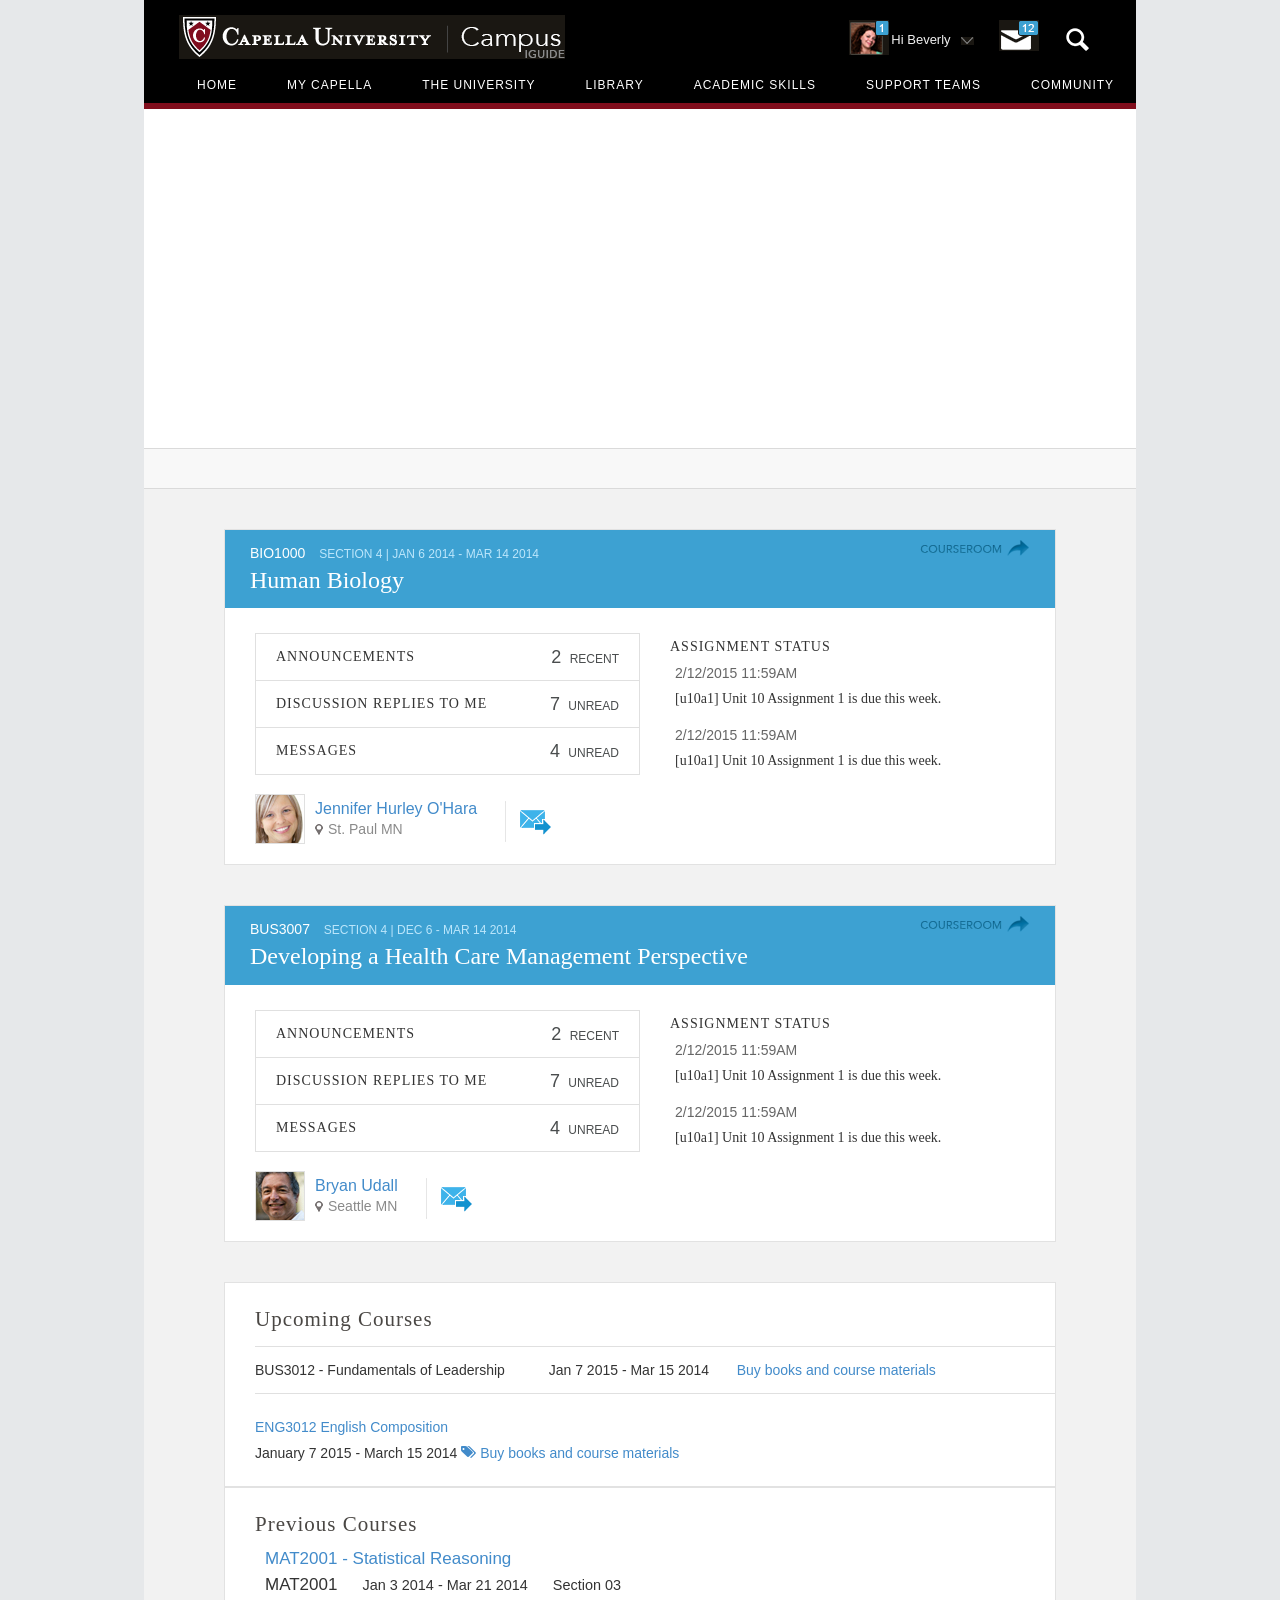
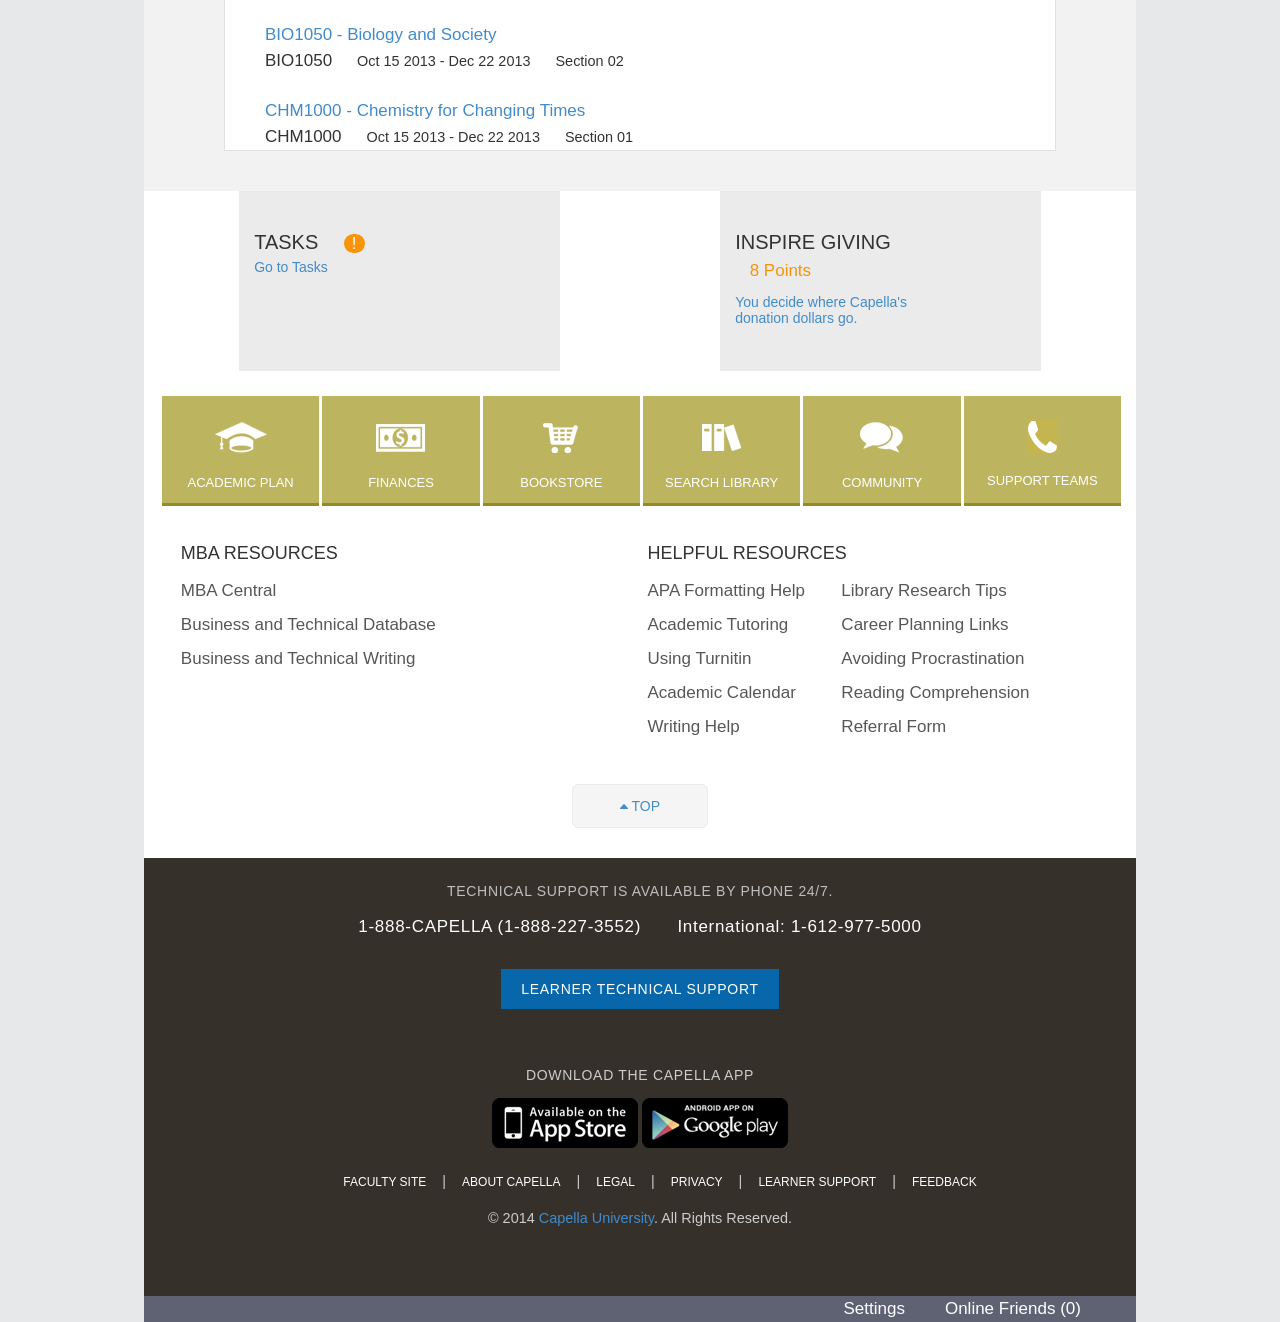
==== commit 2c7e32f4: "Desktop modifications Header, mid content" ====
--- a/index-fadeInMenu.html
+++ b/index-fadeInMenu.html
@@ -60,8 +60,7 @@
                      <!-- Desktop - iPad Landscape -->
                      <div class="hidden-xs hidden-sm primary-header col-sm-12 col-md-5 col-lg-5">
                         <a class="navbar-brand capella-logo pull-left" href="index.asp">
-                        <img class="pull-left" src="img/header-capella-logo.png" alt="" />
-                        <img class="pull-left" src="img/header-iguide-logo.png" alt=""/></a>
+                        <img class="pull-left" src="img/capella-logo-new.png" alt="" />
                      </div>
                      <!-- end of Desktop - iPad Landscape -->
                      <div class="hidden-md hidden-lg primary-header col-sm-3">
@@ -79,11 +78,11 @@
                      <!-- end of left hand header -->
                      <!-- Start of right hand header -->
                      <!-- Start of Learner Profile --> 
-                     <div class="learner-profile-top col-xs-8 col-sm-6 col-md-5 col-lg-5">
+                     <div class="learner-profile-top col-xs-8 col-sm-6 col-md-4 col-lg-54">
                         <img src="img/learner-portrait-with-notification-ipad-portrait.jpg" alt="" class="learner-portrait hidden-md hidden-lg"/>
-                        <img src="img/learner-portrait-with-notification.jpg" alt="" class="learner-portrait hidden-xs hidden-sm"/>
+                        <img src="img/learner-portrait-with-notification-new2.jpg" alt="" class="learner-portrait hidden-xs hidden-sm"/>
                         <span class="salutation"><span class="name">Hi Beverly</span> <span class="user-profile-arrow"></span></span>
-                        <img src="img/email-with-notification.png" alt="" class="email-icon hidden-xs hidden-sm"/>
+                        <img src="img/email-with-notification-new.png" alt="" class="email-icon hidden-xs hidden-sm"/>
                         <img src="img/email-with-notification-ipad-portrait.png" alt="" class="email-icon hidden-md hidden-lg"/>
                         <span class="search-this closex"></span>
                      </div>
@@ -119,7 +118,7 @@
 
                <div class="mobile-navigation collapse">
                   <ul>
-                     <li class="col-xs-6"><a href="#"><img src="img/home-icon-new.png" alt="" class="home-icon"/><span class="mobileHome">Home</span></a></li>
+                     <li class="col-xs-6"><!--<a href="#"><img src="img/home-icon-new.png" alt="" class="home-icon"/>--><span class="mobileHome">Home</span></a></li>
                      <li class="col-xs-12"><a href="#">My Capella</a></li>
                      <li class="col-xs-12"><a href="#">The University</a></li>
                      <li class="col-xs-12"><a href="#">Library</a></li>
@@ -136,7 +135,7 @@
                         <div id="search-panel" class="search-panel collapse">
                            <form class="" role="search">
                               <div class="search-glass-icon">
-                                 <img src="img/search-icon-new.png" alt=""/>
+                                 <img src="img/search-icon-small-new-trans-black.png" alt=""/>
                               </div>
                               <input type="text" class="form-control" placeholder="Search">
                               <button type="submit" class="btn btn-default" data-toggle="collapse" data-target="#search-panel">Search</button>
@@ -157,7 +156,7 @@
                            <div class="collapse navbar-collapse" id="bs-example-navbar-collapse-1">
                               <!-- Mega menu -->
                               <ul class="nav navbar-nav">
-                                 <li><a href="#" class="preventTouchClick"><img src="img/home-icon-new.png" alt=""  class="home-icon"/>HOME</a></li>
+                                 <li><a href="#" class="preventTouchClick"><!--<img src="img/home-icon-new.png" alt=""  class="home-icon"/>-->HOME</a></li>
                                  <li class="dropdown yamm-fw">
                                     <a href="#" class="preventTouchClick">My Capella <i class="fa fa-caret-down hidden-sm hidden-xs"></i></a>
                                     <ul class="dropdown-menu hidden-xs">
@@ -439,7 +438,7 @@
                                     </ul>
                                  </li>
                                  <li class="dropdown yamm-fw">
-                                    <a href="#" class="preventTouchClick">Community <i class="fa fa-caret-down hidden-sm hidden-xs"></i></a>
+                                    <a href="#" class="preventTouchClick last">Community <i class="fa fa-caret-down hidden-sm hidden-xs"></i></a>
                                     <ul class="dropdown-menu hidden-xs">
                                        <li>
                                           <!-- Content container to add padding -->
@@ -486,7 +485,7 @@
                <div class="white-bg overflow">
                <!-- Carousel -->
                   <div id="carousel-example-generic-desktop" class="carousel slide" data-ride="carousel">
-                     <div class="carousel-inner">
+                     <!--<div class="carousel-inner">
                         <div class="item active">
                            <img src="img/newspic_1_lg.jpg" alt="..." />
                         </div>
@@ -500,265 +499,281 @@
                      <a class="right carousel-control" href="#carousel-example-generic-desktop" data-slide="next">
                      <i class="fa fa-chevron-right fa-lg"></i>
                      </a>
-                  </div>
-                  <div class="see-all-news col-sm-offset-2 col-md-offset-2 col-lg-offset-2">
-                     <a href="#">See all news</a>
-                  </div><!-- end of see-all-news -->
-                  <div class="news-announcements col-xs-12 col-md-9 col-lg-9">
-                     <img src="img/hazard-icon.png" alt="" class="hazard-icon left"/>
-                     <p class="news-alert-new">Courseroom for learners enrolled may be unavailable for a portion of the day beginning 12a.m. Central Time on Tuesday, November 25 during a Courseroom upgrade.</p>
-                  </div><!-- end of news-annoucements -->                 
+                  </div>-->
+                  </div>   
+                  <div class="carousel-buttons">
+                  </div>      
                </div>
+
+               <div class="mid-content-wrapper">
                <!-- Primary Content - Course info-->  
-               <div class="course-info white-bg col-md-12 col-lg-12">
-                  <div class="entire-panel-wrapper">
-                     <div class="first-panel col-md-5 col-lg-5">
-                        <div class="course-info light-gray-bg">
-                           <!-- Course 1-->
-                           <div class="course-panel">
-                              <div class="header">
-                                 <div class="">
-                                    <div class="course-info details">
-                                       <a class="visible-lg visible-md visible-sm visible-xs" href="http://media.capella.edu/NonCourseMedia/iGuide-responsive/_devCA/fullsite.html">
-                                          <div class="">
-                                             <div class="course-id col-md-4 col-lg-4 no-padding"> bio1000</div>
-                                             <div class="courseroomicon pull-right"></div>
-                                             <h2 class="course-title col-md-12 col-lg-12 no-padding">Human Biology</h2>
-                                             <span class="course-dates col-md-12 col-lg-12 no-padding">Section 4 | Jan 6 2014 - Mar 14 2014</span>
-                                          </div>
-                                       </a>
+                  <div class="course-info white-bg no-padding col-md-12 col-lg-12">
+                     <div class="entire-panel-wrapper">
+                        <div class="first-panel col-md-12 col-lg-12">
+                           <div class="course-info">
+                              <!-- Course 1-->
+                              <div class="course-panel">
+                                 <div class="header no-padding col-sm-12 col-md-12 col-lg-12">
+                                    <div class="">
+                                       <div class="course-info details no-border col-md-12 col-lg-12">
+                                          <a class="visible-lg visible-md visible-sm visible-xs" href="http://media.capella.edu/NonCourseMedia/iGuide-responsive/_devCA/fullsite.html">
+                                             <div class="">
+                                                <div class="course-id col-sm-9 col-md-9 col-lg-9 no-padding"> bio1000 <span class="course-dates no-padding">Section 4 | Jan 6 2014 - Mar 14 2014</span></div>
+                                                <div class="courseroomicon pull-right"></div>
+                                                <h2 class="course-title col-sm-12 col-md-12 col-lg-12 no-padding">Human Biology</h2>
+                                                
+                                             </div>
+                                          </a>
+                                       </div>
                                     </div>
                                  </div>
-                              </div>
-                              <div class="course-detail first-box one-line">
-                                 <div class="course-notifications clearfix">
-                                    <div class="faculty-info pull-left col-sm-9 col-md-9 col-lg-9">
+                                  <div class="panel panel-default col-sm-6 col-md-6 col-md-6">
+                                    <div class="panel-inner-box">
+                                       <ul>
+                                          <li><span class="course-titles">Announcements</span> <span class="pull-right"><span class="course-info-numbers">2</span> recent</span></li>
+                                          <li><span class="course-titles">Discussion Replies To Me</span> <span class="pull-right"><span class="course-info-numbers">7</span> unread</span></li>
+                                          <li class="no-border"><span class="course-titles">Messages</span> <span class="pull-right"><span class="course-info-numbers">4</span> unread</span></li>
+                                       </ul>
+                                    </div>
+                                 </div>
+                                 <!-- end of annoucements -->
+                                 <!-- Start of Assignment Status -->
+                                 <div class="panel-group">
+                                    <div class="panel panel-default col-sm-6 col-md-6 col-lg-6">
+                                       <div class="panel-inner-box">
+                                          <span class="assignment-status">Assignment Status</span>
+                                          <ul class="assignments no-border">
+                                             <li class="no-border">
+                                                <span class="assignment-date">2/12/2015 11:59am</span>
+                                                <span class="no-transform">[u10a1] Unit 10 Assignment 1 is due this week.</span>
+                                             </li>
+                                             <li class="no-border">
+                                                <span class="assignment-date">2/12/2015 11:59am</span>
+                                                <span class="no-transform">[u10a1] Unit 10 Assignment 1 is due this week.</span>
+                                             </li>
+                                          </ul>
+                                       </div>
+                                    </div>
+                                 </div>
+                              </div>
+                           </div>
+                           <div class="last-panels col-md-7 col-lg-7 hidden-xs">
+                              <!-- Start of Announcements -->
+                              <div class="course-detail first-box one-line col-sm-12 col-md-12 col-lg-12">
+                                 <div class="course-notifications">
+                                    <div class="faculty-info no-padding pull-left">
                                        <img src="img/course-faculty-1.jpg" alt="" class="pull-left"/>
                                        <ul class="faculty-details">
                                           <li><a href="#" class="faculty-name">Jennifer Hurley O'Hara</a></li>
-                                          <li class="visible-xs visible-sm visible-md visible-lg"><img src="img/map-icon-new.png" alt=""/>
-                                             <span class="faculty-location">St. Paul, MN</span></li>
+                                          <li class="visible-xs visible-sm visible-md visible-lg"><img src="img/map-icon-small-new.png" class="course-map-icon" alt=""/>
+                                             <span class="faculty-location">St. Paul MN</span></li>
                                        </ul>
                                     </div>
                                     <div class="contact-icons pull-left">
-                                       <a href="email.html"><img src="img/contact-new.png" alt="" /></a>
+                                       <a href="email.html"><img src="img/contact-icon-new.png" alt="" /></a>
                                        <!-- <a href="#"><img src="img/course-add.jpg" alt="" /></a> -->
                                     </div>
                                  </div>
                               </div>
-                              <div class="clearfix"></div>
-                           </div>
-                        </div>
-                     </div>
-                  <!-- end of first panel -->
-                  <!-- Start of 2nd and 3rd Boxes -->
-                  <div class="last-panels col-md-7 col-lg-7 hidden-xs">
-                     <!-- Start of Announcements -->
-                     <div class="panel panel-default col-sm-6 col-md-6 col-md-6">
-                        <div class="panel-inner-box">
-                           <ul>
-                              <li>Announcements <span class="pull-right strong">2 recent</span></li>
-                              <li>Discussions Replies To Me <span class="pull-right strong">7 unread</span></li>
-                              <li>Messages <span class="pull-right strong">4 unread</span></li>
-                           </ul>
-                        </div>
-                     </div>
-                     <!-- end of annoucements -->
+                           </div><!-- end of last panels -->
+                        </div>
+                     <!-- end of first panel -->
+                     <!-- Start of 2nd and 3rd Boxes -->
+                     
+                     <!-- Mobile Version -->
+                     <div class="last-panels visible-xs hidden-sm hidden-md hidden-lg">
+                        <!-- Start of Announcements -->
+                        <div class="panel panel-default">
+                           <div class="panel-inner-box">
+                                 <ul class="assignments">
+                                    <li>Assignment Status<br/>2/12/2015<br/><span class="no-transform">[u10a1] Unit 10 Assignment 1 is due this week.</span></li>
+                                    <li>2/12/2015<br/><span class="no-transform">[u10a1] Unit 10 Assignment 1 is due this week.</span></li>
+                                 </ul>
+                              </div>
+                        </div>
+                        <!-- end of annoucements -->
+                        <!-- Start of Assignment Status -->
+                        <div class="panel-group">
+                           <div class="panel panel-default col-xs-12 col-sm-6 col-md-6 col-lg-6">
+                              <div class="panel-inner-box last">
+                                 <ul>
+                                    <li>Announcements <span class="pull-right strong">2 recent</span></li>
+                                    <li>Discussions Replies To Me <span class="pull-right strong">7 unread</span></li>
+                                    <li>Messages <span class="pull-right strong">4 unread</span></li>
+                                 </ul>
+                              </div>
+                           </div>
+                        </div>
+                     </div><!-- end of last panels -->
+                  </div><!-- end of first row -->
+               </div><!-- end of entire panel -->
+               <!-- Primary Content - Course info-->  
+               <div class="course-info white-bg no-padding col-md-12 col-lg-12">
+                     <div class="entire-panel-wrapper">
+                        <div class="first-panel col-md-12 col-lg-12">
+                           <div class="course-info">
+                              <!-- Course 1-->
+                              <div class="course-panel">
+                                 <div class="header no-padding col-sm-12 col-md-12 col-lg-12">
+                                    <div class="">
+                                       <div class="course-info details no-border col-md-12 col-lg-12">
+                                          <a class="visible-lg visible-md visible-sm visible-xs" href="http://media.capella.edu/NonCourseMedia/iGuide-responsive/_devCA/fullsite.html">
+                                             <div class="">
+                                                <div class="course-id col-sm-9 col-md-9 col-lg-9 no-padding"> bus3007 <span class="course-dates no-padding">Section 4 | Dec 6 - Mar 14 2014</span></div>
+                                                <div class="courseroomicon pull-right"></div>
+                                                <h2 class="course-title col-sm-12 col-md-12 col-lg-12 no-padding">Developing a Health Care Management Perspective</h2>
+                                             </div>
+                                          </a>
+                                       </div>
+                                    </div>
+                                 </div>
+                                  <div class="panel panel-default col-sm-6 col-md-6 col-md-6">
+                                    <div class="panel-inner-box">
+                                       <ul>
+                                          <li><span class="course-titles">Announcements</span> <span class="pull-right"><span class="course-info-numbers">2</span> recent</span></li>
+                                          <li><span class="course-titles">Discussion Replies To Me</span> <span class="pull-right"><span class="course-info-numbers">7</span> unread</span></li>
+                                          <li class="no-border"><span class="course-titles">Messages</span> <span class="pull-right"><span class="course-info-numbers">4</span> unread</span></li>
+                                       </ul>
+                                    </div>
+                                 </div>
+                                 <!-- end of annoucements -->
+                                 <!-- Start of Assignment Status -->
+                                 <div class="panel-group">
+                                    <div class="panel panel-default col-sm-6 col-md-6 col-lg-6">
+                                       <div class="panel-inner-box">
+                                          <span class="assignment-status">Assignment Status</span>
+                                          <ul class="assignments no-border">
+                                             <li class="no-border">
+                                                <span class="assignment-date">2/12/2015 11:59am</span>
+                                                <span class="no-transform">[u10a1] Unit 10 Assignment 1 is due this week.</span>
+                                             </li>
+                                             <li class="no-border">
+                                                <span class="assignment-date">2/12/2015 11:59am</span>
+                                                <span class="no-transform">[u10a1] Unit 10 Assignment 1 is due this week.</span>
+                                             </li>
+                                          </ul>
+                                       </div>
+                                    </div>
+                                 </div>
+                              </div>
+                           </div>
+                           <div class="last-panels col-md-7 col-lg-7 hidden-xs">
+                              <!-- Start of Announcements -->
+                              <div class="course-detail first-box one-line col-sm-12 col-md-12 col-lg-12">
+                                 <div class="course-notifications">
+                                    <div class="faculty-info no-padding pull-left">
+                                       <img src="img/course-faculty-2.jpg" alt="" class="pull-left"/>
+                                       <ul class="faculty-details">
+                                          <li><a href="#" class="faculty-name">Bryan Udall</a></li>
+                                          <li class="visible-xs visible-sm visible-md visible-lg"><img src="img/map-icon-small-new.png" class="course-map-icon" alt=""/>
+                                             <span class="faculty-location">Seattle MN</span></li>
+                                       </ul>
+                                    </div>
+                                    <div class="contact-icons pull-left">
+                                       <a href="email.html"><img src="img/contact-icon-new.png" alt="" /></a>
+                                       <!-- <a href="#"><img src="img/course-add.jpg" alt="" /></a> -->
+                                    </div>
+                                 </div>
+                              </div>
+                           </div><!-- end of last panels -->
+                        </div>
+                     <!-- end of first panel -->
+                     <!-- Start of 2nd and 3rd Boxes -->
+                     
+                     <!-- Mobile Version -->
+                     <div class="last-panels visible-xs hidden-sm hidden-md hidden-lg">
+                        <!-- Start of Announcements -->
+                        <div class="panel panel-default">
+                           <div class="panel-inner-box">
+                                 <ul class="assignments">
+                                    <li>Assignment Status<br/>2/12/2015<br/><span class="no-transform">[u10a1] Unit 10 Assignment 1 is due this week.</span></li>
+                                    <li>2/12/2015<br/><span class="no-transform">[u10a1] Unit 10 Assignment 1 is due this week.</span></li>
+                                 </ul>
+                              </div>
+                        </div>
+                        <!-- end of annoucements -->
+                        <!-- Start of Assignment Status -->
+                        <div class="panel-group">
+                           <div class="panel panel-default col-xs-12 col-sm-6 col-md-6 col-lg-6">
+                              <div class="panel-inner-box last">
+                                 <ul>
+                                    <li>Announcements <span class="pull-right strong">2 recent</span></li>
+                                    <li>Discussions Replies To Me <span class="pull-right strong">7 unread</span></li>
+                                    <li>Messages <span class="pull-right strong">4 unread</span></li>
+                                 </ul>
+                              </div>
+                           </div>
+                        </div>
+                     </div><!-- end of last panels -->
+                  </div><!-- end of first row -->
+               </div><!-- end of entire panel -->
                      <!-- Start of Assignment Status -->
-                     <div class="panel-group">
-                        <div class="panel panel-default col-sm-6 col-md-6 col-lg-6">
-                           <div class="panel-inner-box">
-                              <ul class="assignments">
-                                 <li>Assignment Status<br/>2/12/2015<br/><span class="no-transform">[u10a1] Unit 10 Assignment 1 is due this week.</span></li>
-                                 <li>2/12/2015<br/><span class="no-transform">[u10a1] Unit 10 Assignment 1 is due this week.</span></li>
+                     <!-- Start of Upcoming Courses -->
+                     <!-- Desktop upcoming courses -->
+                     <div class="upcoming-courses no-padding white-bg col-sm-12 col-md-12 col-lg-12">
+                        <h1>Upcoming Courses</h1>
+                        <div class="course-panel">
+                           <div class="course-section">
+                              <ul>
+                                 <li class="col-md-12 col-lg-12">
+                                    <span class="no-padding col-sm-7 col-md-7 col-lg-7">BUS3012 - Fundamentals of Leadership <span class="course-date">Jan 7 2015 - Mar 15 2014</span></span>
+                                    
+                                    
+                                    <span class="no-padding-right col-sm-5 col-md-4 col-lg-5"><a href="javascript:void(0)">Buy books and course materials</a> <span class="courses-arrow 1"></span></span>
+                                    
+                                    <div class="course-description">
+                                       <p class="upcomingcourse 1">3 credits. This course is an introduction to principles and theories of leadership behavior and their application in business and community settings. Learners develop and demonstrate awareness of the characteristics, styles, and practices necessary for effective leadership. </p>
+                                    </div>
+                                    
+                                    
+                                 </li>
+                                 <li class="col-md-12 col-lg-12">
+                                    <a href="#">ENG3012</a>
+                                    <a href="#" class="course-dropdown2">English Composition</a><span class="courses-arrow 2"></span>
+                                    <div class="course-description">
+                                       <p class="upcomingcourse 2">3 credits. This course is an introduction to writing research techniques and various forms of writing, including expository writing. Learners focus on strengthening their ability to think critically; develop and organize writing topics; and revise their writing for clarity of purpose, readability, and style.  </p>
+                                    </div>
+                                    <span class="">January 7 2015 - March 15 2014</span>
+                                    <span class=""><a href="javascript:void(0)"><i class="fa fa-tags"></i> Buy books and course materials</a></span>
+                                 </li>
                               </ul>
                            </div>
                         </div>
                      </div>
-                  </div><!-- end of last panels -->
-                  <!-- Mobile Version -->
-                  <div class="last-panels visible-xs hidden-sm hidden-md hidden-lg">
-                     <!-- Start of Announcements -->
-                     <div class="panel panel-default">
-                        <div class="panel-inner-box">
-                              <ul class="assignments">
-                                 <li>Assignment Status<br/>2/12/2015<br/><span class="no-transform">[u10a1] Unit 10 Assignment 1 is due this week.</span></li>
-                                 <li>2/12/2015<br/><span class="no-transform">[u10a1] Unit 10 Assignment 1 is due this week.</span></li>
+                     <!-- end of upcoming courses -->
+                     <!-- Start of Previous Courses -->
+                     <div class="previous-courses no-padding white-bg col-sm-12 col-md-12 col-lg-12">
+                       <h1>Previous Courses</h1> 
+                        <div class="course-panel">
+                           <div class="course-section">
+                              <a href="http://media.capella.edu/NonCourseMedia/iGuide-responsive/_devCA/fullsite.html">MAT2001 - Statistical Reasoning</a>
+                              <ul>
+                                 <li>MAT2001</li>
+                                 <li class="small">Jan 3 2014 - Mar 21 2014</li>
+                                 <li class="small">Section 03</li>
                               </ul>
-                           </div>
-                     </div>
-                     <!-- end of annoucements -->
-                     <!-- Start of Assignment Status -->
-                     <div class="panel-group">
-                        <div class="panel panel-default col-xs-12 col-sm-6 col-md-6 col-lg-6">
-                           <div class="panel-inner-box last">
+                              <div class="spacer"></div><!-- yup we are really doing this -->
+                              <a href="http://media.capella.edu/NonCourseMedia/iGuide-responsive/_devCA/fullsite.html">BIO1050 - Biology and Society</a>
                               <ul>
-                                 <li>Announcements <span class="pull-right strong">2 recent</span></li>
-                                 <li>Discussions Replies To Me <span class="pull-right strong">7 unread</span></li>
-                                 <li>Messages <span class="pull-right strong">4 unread</span></li>
+                                 <li>BIO1050</li>
+                                 <li class="small">Oct 15 2013 - Dec 22 2013</li>
+                                 <li class="small">Section 02</li>
                               </ul>
-                           </div>
-                        </div>
-                     </div>
-                  </div><!-- end of last panels -->
-               </div><!-- end of first row -->
-            </div><!-- end of entire panel -->
-            <!-- Primary Content - Course info-->  
-            <div class="course-info white-bg col-xs-12 col-md-12 col-lg-12">
-               <div class="entire-panel-wrapper">
-                  <div class="first-panel col-md-5 col-lg-5">
-                     <div class="course-info light-gray-bg">
-                        <!-- Course 1-->
-                        <div class="course-panel">
-                           <div class="header">
-                              <div class="">
-                                 <div class="course-info details">
-                                    <a class="visible-lg visible-md visible-sm visible-xs" href="http://media.capella.edu/NonCourseMedia/iGuide-responsive/_devCA/fullsite.html">
-                                       <div class="">
-                                          <div class="course-id col-md-4 col-lg-4 no-padding"> BUS3007</div>
-                                          <div class="courseroomicon pull-right"></div>
-                                          <h2 class="course-title col-md-12 col-lg-12 no-padding">Developing a Health Care Management Perspective</h2>
-                                          <span class="course-dates col-md-12 col-lg-12 no-padding">Section 4 | Dec 6 2014 - Mar 14 2014</span>
-                                       </div>
-                                    </a>
-                                 </div>
-                              </div>
-                           </div>
-                           <div class="course-detail first-box two-line">
-                              <div class="course-notifications clearfix">
-                                 <div class="faculty-info pull-left col-sm-9 col-md-9 col-lg-9">
-                                    <img src="img/course-faculty-2.jpg" alt="" class="pull-left"/>
-                                    <ul class="faculty-details">
-                                       <li><a href="#" class="faculty-name">Bryan Udall</a></li>
-                                       <li class="visible-xs visible-sm visible-md visible-lg"><img src="img/map-icon-new.png" alt=""/>
-                                          <span class="faculty-location">Seattle, WA</span></li>
-                                    </ul>
-                                 </div>
-                                 <div class="contact-icons pull-left">
-                                    <a href="email.html"><img src="img/contact-new.png" alt="" /></a>
-                                    <!-- <a href="#"><img src="img/course-add.jpg" alt="" /></a> -->
-                                 </div>
-                              </div>
-                           </div>
-                           <div class="clearfix"></div>
-                        </div>
-                     </div>
-                  </div>
-               <!-- end of first panel -->
-               <!-- Start of 2nd and 3rd Boxes -->
-               <div class="last-panels col-md-7 col-lg-7 hidden-xs">
-                  <!-- Start of Announcements -->
-                  <div class="panel panel-default col-sm-6 col-md-6 col-md-6">
-                     <div class="panel-inner-box">
-                        <ul>
-                           <li>Announcements <span class="pull-right strong">2 recent</span></li>
-                           <li>Discussions Replies To Me <span class="pull-right strong">7 unread</span></li>
-                           <li>Messages <span class="pull-right strong">4 unread</span></li>
-                        </ul>
-                     </div>
-                  </div>
-                  <!-- end of annoucements -->
-                  <!-- Start of Assignment Status -->
-                  <div class="panel-group">
-                     <div class="panel panel-default col-sm-6 col-md-6 col-lg-6">
-                        <div class="panel-inner-box">
-                           <ul class="assignments">
-                              <li>Assignment Status<br/>2/12/2015<br/><span class="no-transform">[u10a1] Unit 10 Assignment 1 is due this week.</span></li>
-                              <li>2/12/2015<br/><span class="no-transform">[u10a1] Unit 10 Assignment 1 is due this week.</span></li>
-                           </ul>
-                        </div>
-                     </div>
-                  </div>
-               </div><!-- end of last panels -->
-               <div class="last-panels visible-xs hidden-sm hidden-md hidden-lg">
-                  <!-- Start of Announcements -->
-                  <div class="panel panel-default">
-                     <div class="panel-inner-box">
-                        <ul class="assignments">
-                           <li>Assignment Status<br/>2/12/2015<br/><span class="no-transform">[u10a1] Unit 10 Assignment 1 is due this week.</span></li>
-                           <li>2/12/2015<br/><span class="no-transform">[u10a1] Unit 10 Assignment 1 is due this week.</span></li>
-                        </ul>
-                     </div>
-                  </div>
-                  <!-- end of annoucements -->
-                  <!-- Start of Assignment Status -->
-                  <div class="panel-group">
-                     <div class="panel panel-default">
-                        <div class="panel-inner-box last">
-                           <ul>
-                              <li>Announcements <span class="pull-right strong">2 recent</span></li>
-                              <li>Discussions Replies To Me <span class="pull-right strong">7 unread</span></li>
-                              <li>Messages <span class="pull-right strong">4 unread</span></li>
-                           </ul>
-                        </div>
-                     </div>
-                  </div>
-               </div><!-- end of last panels -->
-            </div><!-- end of first row -->
-         </div><!-- end of entire panel -->
-         <div class="clearfix"></div>
-                  <!-- Start of Assignment Status -->
-                  <!-- Start of Upcoming Courses -->
-                  <!-- Desktop upcoming courses -->
-                  <div class="upcoming-courses white-bg col-sm-10 col-md-6 col-lg-6">
-                     <h1>Upcoming Courses</h1>
-                     <div class="course-panel">
-                        <div class="course-section">
-                           <ul>
-                              <li class="col-md-12 col-lg-12">
-                                 <a href="#" class="clear">BUS3012</a>
-                                 <a href="#" class="left course-dropdown1">Fundamentals of Leadership</a><span class="courses-arrow left 1"></span>
-                                 <div class="course-description">
-                                    <p class="upcomingcourse 1">3 credits. This course is an introduction to principles and theories of leadership behavior and their application in business and community settings. Learners develop and demonstrate awareness of the characteristics, styles, and practices necessary for effective leadership. </p>
-                                 </div>
-                                 <span class="clear left">January 7 2015 - March 15 2014</span>
-                                 <span class="clear left"><a href="javascript:void(0)"><i class="fa fa-tags"></i> Buy books and course materials</a></span>
-                              </li>
-                              <li class="col-md-12 col-lg-12">
-                                 <a href="#" class="clear">ENG3012</a>
-                                 <a href="#" class="left course-dropdown2">English Composition</a><span class="courses-arrow left 2"></span>
-                                 <div class="course-description">
-                                    <p class="upcomingcourse 2">3 credits. This course is an introduction to writing research techniques and various forms of writing, including expository writing. Learners focus on strengthening their ability to think critically; develop and organize writing topics; and revise their writing for clarity of purpose, readability, and style.  </p>
-                                 </div>
-                                 <span class="clear left">January 7 2015 - March 15 2014</span>
-                                 <span class="clear left"><a href="javascript:void(0)"><i class="fa fa-tags"></i> Buy books and course materials</a></span>
-                              </li>
-                           </ul>
-                        </div>
-                     </div>
-                  </div>
-                  <!-- end of upcoming courses -->
-                  <!-- Start of Previous Courses -->
-                  <div class="previous-courses white-bg col-sm-10 col-md-6 col-lg-6">
-                    <h1>Previous Courses</h1> 
-                     <div class="course-panel">
-                        <div class="course-section">
-                           <a href="http://media.capella.edu/NonCourseMedia/iGuide-responsive/_devCA/fullsite.html">MAT2001 - Statistical Reasoning</a>
-                           <ul>
-                              <li>MAT2001</li>
-                              <li class="small">Jan 3 2014 - Mar 21 2014</li>
-                              <li class="small">Section 03</li>
-                           </ul>
-                           <div class="spacer"></div><!-- yup we are really doing this -->
-                           <a href="http://media.capella.edu/NonCourseMedia/iGuide-responsive/_devCA/fullsite.html">BIO1050 - Biology and Society</a>
-                           <ul>
-                              <li>BIO1050</li>
-                              <li class="small">Oct 15 2013 - Dec 22 2013</li>
-                              <li class="small">Section 02</li>
-                           </ul>
-                           <div class="spacer"></div><!-- yup we are really doing this -->
-                           <a href="http://media.capella.edu/NonCourseMedia/iGuide-responsive/_devCA/fullsite.html">CHM1000 - Chemistry for Changing Times</a>
-                           <ul>
-                              <li>CHM1000</li>
-                              <li class="small">Oct 15 2013 - Dec 22 2013</li>
-                              <li class="small">Section 01</li>
-                           </ul>
-                        </div>
-                     </div>
-                  </div>
-                     <!-- end of previous courses -->
-                  <!-- end of row -->
-               <!-- end of container -->
+                              <div class="spacer"></div><!-- yup we are really doing this -->
+                              <a href="http://media.capella.edu/NonCourseMedia/iGuide-responsive/_devCA/fullsite.html">CHM1000 - Chemistry for Changing Times</a>
+                              <ul>
+                                 <li>CHM1000</li>
+                                 <li class="small">Oct 15 2013 - Dec 22 2013</li>
+                                 <li class="small">Section 01</li>
+                              </ul>
+                           </div>
+                        </div>
+                     </div>
+                        <!-- end of previous courses -->
+                     <!-- end of row -->
+                  <!-- end of container -->
+               </div><!-- end of mid-content-wrapper -->
+
                <div class="tasks-giving-wrapper col-sm-12 clear">
                   <div class="tasks col-xs-12 col-sm-5 col-sm-offset-1 col-md-4 col-md-offset-1 col-lg-4 col-lg-offset-1">
                      <h3>Tasks <span class="exclaimation-mark">!</span></h3>
--- a/css/main-fadeInMenu.css
+++ b/css/main-fadeInMenu.css
@@ -39,6 +39,15 @@
 {
 	padding: 0;
 }
+.no-padding-left {
+	padding-left:0;
+}
+.no-padding-right {
+	padding-right:0;
+}
+.no-border {
+	border:0 !important;
+}
 .left
 {
 	float: left;
@@ -58,6 +67,9 @@
 .strong
 {
 	font-weight: bold;
+}
+.panel-group {
+	margin-bottom:0;
 }
 .search.dark-grey
 {
@@ -168,13 +180,20 @@
 	background: #2b2a26;
 	border: none;
 }
+.navbar-nav {
+	margin:0px 0px 0px 53px;
+}
 .navbar-inverse .navbar-nav>li>a
 {
 	color: #fff;
 	font-family: avenir, arial, sans-serif;
-	font-size: 15px;
-	padding: 14px 10px;
-	text-transform: uppercase;
+	font-size: 12px;
+	padding: 0px 50px 0px 0px;
+	text-transform: uppercase;
+	letter-spacing:1px;
+}
+.navbar-inverse .navbar-nav>li>a.last {
+	padding-right:0;
 }
 .navbar-inverse .navbar-nav>.active>a,
 .navbar-inverse .navbar-nav>.active>a:hover,
@@ -197,9 +216,9 @@
 }
 .navbar
 {
-	background-color: #4D4848;
+	background-color: #000;
 	margin-bottom: 0;
-	min-height: 47px;
+	min-height: 28px;
 }
 .navbar .home-icon
 {
@@ -225,9 +244,14 @@
 {
 	padding-left: 0px;
 }
+.nav .fa {
+	display:none;
+}
 .carousel
 {
 	overflow: hidden;
+	height:340px;
+	border-bottom:1px solid #dadada;
 }
 .carousel-control.right,
 .carousel-control.left
@@ -264,6 +288,11 @@
 	display: block;
 	font-size: 25px;
 	margin-top: 8px;
+}
+.carousel-buttons {
+	height:40px;
+	border-bottom:1px solid #dadada;
+	background:#f8f8f8;
 }
 .mobilecarousel .carousel-control
 {
@@ -316,7 +345,8 @@
 .learner-profile-top
 {
 	float: right;
-	padding-top: 10px;
+	padding-top: 20px;
+	margin-right:-34px;
 }
 .learner-profile-top .learner-portrait
 {
@@ -325,13 +355,12 @@
 }
 .learner-profile-top .salutation
 {
-	color: #fff;
+	color: #f1f1f1;
 	cursor: pointer;
 	float: left;
-	font-family: Arial;
+	font-family: Avenir, Arial;
 	font-size: 13px;
-	letter-spacing: 1px;
-	padding: 20px 0px 0px 15px;
+	padding: 12px 0px 0px 2px;
 }
 .learner-profile-top .salutation .name
 {
@@ -340,33 +369,33 @@
 }
 .learner-profile-top .salutation .user-profile-arrow
 {
-	background: url('../img/learner-profile-down-arrow.png') no-repeat;
+	background: url('../img/learner-profile-down-arrow-new.png') no-repeat;
 	float: left;
-	height: 11px;
-	margin: 2px 0px 0px 5px;
-	width: 18px;
+	height: 8px;
+	margin: 5px 0px 0px 10px;
+	width: 13px;
 }
 .learner-profile-top .salutation .user-profile-arrow.up
 {
-	background: url('../img/learner-profile-up-arrow.png') no-repeat;
+	background: url('../img/learner-profile-up-arrow-new.png') no-repeat;
 }
 .learner-profile-top .email-icon
 {
 	float: left;
-	padding: 10px 0px 0px 30px;
+	padding: 0px 0px 0px 25px;
 }
 .learner-profile-top .search-this
 {
-	background: url('../img/search-icon.png') no-repeat;
+	background: url('../img/search-icon-small-new-trans.png') no-repeat;
 	cursor: pointer;
 	float: left;
-	height: 34px;
-	margin: 10px 0px 0px 35px;
-	width: 44px;
+	height: 25px;
+	margin: 7px 0px 0px 25px;
+	width: 26px;
 }
 .learner-profile-top .search-this.close-this
 {
-	background: url('../img/search-icon-new-close.png') no-repeat;
+	background: url('../img/search-icon-close-new.png') no-repeat;
 }
 .learner-profile-dropdown
 {
@@ -500,7 +529,7 @@
 .primary-header
 {
 	font-family: 'Avenir LT W01 55 Roman', Verdana, Arial, sans-serif;
-	padding: 30px 20px 10px 20px;
+	padding: 15px 20px 10px 20px;
 }
 .primary-header .capella-logo
 {
@@ -735,7 +764,6 @@
 }
 .course-panel
 {
-	background: #ebebeb;
 }
 .course-info .header
 {
@@ -768,9 +796,14 @@
 {
 	right: 20px;
 }
-.course-info.white-bg, .upcoming-courses.white-bg, .previous-courses.white-bg
-{
-	padding: 0px 5px 35px 5px;
+.course-info.white-bg {
+	border:1px solid #e2e2e2;
+	margin-bottom:40px;
+}
+.upcoming-courses.white-bg, .previous-courses.white-bg
+{
+	border: 1px solid #e2e2e2;
+	padding:25px 0px 0px 30px;
 }
 .course-info .header .course-id
 {
@@ -785,13 +818,15 @@
 	font-weight: 200;
 	margin: 0;
 	padding-bottom: 15px;
+	font-family:Avenir;
 }
 .course-info .header .course-dates
 {
 	font-size: 12px;
 	font-weight: 200;
-	letter-spacing: 1px;
-	text-transform: uppercase;
+	text-transform: uppercase;
+	color:#bce6fb;
+	margin:0px 0px 0px 10px;
 }
 .course-info.details
 {
@@ -800,23 +835,35 @@
 }
 .course-info .course-notifications
 {
-	padding: 23px 0px 0px 0px;
 }
 .course-info .last-panels
 {
-	border: 1px solid #000;
 	border-left: 0;
-	max-height: 305px;
-	padding: 20px 0px 5px 0px;
-}
-.course-info .last-panels .assignments li
-{
-	padding-top: 10px;
-}
+}
+.course-info .assignments {
+	padding-left:5px;
+}
+.course-info .assignments li
+{
+	display:block;
+}
+
+.course-info .assignments li.no-border
+{
+	padding:0px 0px 10px 0px
+}
+
+.course-info .assignments li .assignment-date {
+	display:block;
+	color:#666666;
+	font-family:Arial;
+	font-size:14px;
+}
+
 .course-notifications .faculty-details
 {
 	float: left;
-	margin: -6px 0px 0px 5px;
+	margin: 2px 0px 0px 10px;
 	padding: 0;
 }
 .course-notifications .faculty-details .faculty-name
@@ -825,12 +872,28 @@
 }
 .course-notifications .faculty-details .faculty-location
 {
-	color: #000;
-	font-size: 12px;
+	color: #8a8a8a;
+	font-size: 14px;
+}
+.course-notifications .faculty-details li {
+	list-style:none;
+	padding:0;
+	margin:0;
+	height:20px;
+}
+.course-notifications .faculty-info .pull-left {
+	border:1px solid #e0e0e0;
+}
+.course-notifications .contact-icons {
+	margin:7px 0px 0px 20px;
 }
 .course-notifications .contact-icons a
 {
 	padding: 8px;
+}
+.course-notifications .course-map-icon {
+	float:left;
+	margin:7px 5px 0px 0px;
 }
 .panel
 {
@@ -861,28 +924,58 @@
 }
 .panel-inner-box
 {
-	border: 1px solid #808290;
-	margin: 0px 5px 0px 5px;
-	min-height: 245px;
-	padding: 25px 10px;
+	padding:25px 0px 0px 30px;
 }
 .panel-inner-box ul
 {
 	margin: 0;
-	padding: 0;
+	padding:0;
+	border: 1px solid #e0e0e0;
 }
 .panel-inner-box ul li
 {
-	border-bottom: 1px solid #808290;
-	font-size: 11px;
+	border-bottom: 1px solid #e0e0e0;
+	font-size: 14px;
 	list-style: none;
 	margin: 0;
-	padding: 25px 0px 5px 0px;
-	text-transform: uppercase;
+	text-transform: uppercase;
+	font-family:Avenir;
+	color:#333;
+	padding:10px 0px;
+}
+.panel-inner-box .assignment-status {
+	text-transform: uppercase;
+	font-family:Avenir;
+	font-size:14px;
+	color:#333;
+	letter-spacing:1px;
 }
 .panel-default
 {
 	border: 0;
+}
+
+.panel-inner-box .course-titles {
+	padding-left:20px;
+	letter-spacing:1px;
+}
+
+.panel-inner-box .pull-right {
+	padding-right:20px;
+	font-family:Arial;
+	font-size:12px;
+	color:#4a4d4e;
+}
+
+/* Mid Content */
+
+.mid-content-wrapper {
+	padding:40px 80px;
+	background:#f2f2f2;
+	overflow:hidden;
+}
+.entire-panel-wrapper {
+	overflow:hidden;
 }
 .course-detail .assignmentdate, .course-detail .assignmenttitle
 {
@@ -932,14 +1025,12 @@
 }
 .upcoming-courses h1, .previous-courses h1
 {
-	background: #666;
 	border: none;
-	color: #333;
-	color: #fff;
-	font-size: 16px;
+	color: #4a4744;
+	font-size: 21px;
 	margin: 0;
-	padding: 20px 10px;
-	text-transform: uppercase;
+	font-family:Avenir;
+	letter-spacing:1px;
 }
 a.inactivecoursehead
 {
@@ -960,9 +1051,8 @@
 }
 .upcoming-courses .course-panel, .previous-courses .course-panel
 {
-	border: 3px solid #c8c8c8;
 	border-top: 0;
-	min-height: 280px;
+
 	overflow: hidden;
 }
 .upcoming-courses .course-id
@@ -978,24 +1068,31 @@
 }
 .upcoming-courses .course-panel .course-section ul li a
 {
-	display: block;
+
 }
 .upcoming-courses .course-panel .course-section ul
 {
-	margin: 0;
-	padding: 10px 10px;
+	margin: 15px 0px 0px 0px;
+	padding: 0;
+	font-family:Arial;
+	font-size:14px;
+	color:#333333;
 }
 .upcoming-courses .course-panel .course-section ul li
 {
-	border-bottom: 1px solid #808290;
+	border-top: 1px solid #e0e0e0;
+	border-bottom: 1px solid #e0e0e0;
 	display: block;
 	list-style: none;
 	margin: 0px 0px 10px 0px;
-	padding: 0px 0px 10px 0px;
+	padding: 10px 0px 10px 0px;
 }
 .upcoming-courses .course-panel .course-section ul li:last-child
 {
 	border: none;
+}
+.upcoming-courses .course-panel .course-section ul li .course-date {
+	padding-left:40px;
 }
 .previous-courses .course-panel .course-section
 {
@@ -1018,7 +1115,6 @@
 {
 	background: url('../img/down-arrow-black.png') no-repeat;
 	cursor: pointer;
-	display: block;
 	height: 12px;
 	margin: 7px 0px 0px 15px;
 	width: 17px;
@@ -1068,6 +1164,7 @@
 	padding-top: 16px;
 	text-align: center;
 	text-transform: uppercase;
+	border-bottom:3px solid #968b22;
 }
 .resource-blocks .resource-block-content:hover, .resource-blocks .resource-block-content:focus
 {
@@ -1086,7 +1183,7 @@
 }
 .resource-blocks .col-md-2
 {
-	background: #c3b055;
+	background: #bcb45f;
 	border-bottom: 3px solid #fff;
 	border-left: 3px solid #fff;
 	padding: 0px;
@@ -1123,6 +1220,8 @@
 {
 	margin-top: 35px;
 	text-transform: uppercase;
+	font-family: Avenir, Arial;
+	font-size:18px;
 }
 .additional-resources h4.inspire-col
 {
@@ -1135,12 +1234,12 @@
 }
 .additional-resources a
 {
-	color: #56a7dd;
-}
-.additional-resources a:hover
-{
-	color: #000;
-}
+	color: #575757;
+	font-family:Arial;
+	font-size:17px;
+	font-weight:normal;
+}
+
 .inspire
 {
 	color: #d7932f;
@@ -1689,17 +1788,16 @@
 .course-info .header a
 {
 	overflow: hidden;
-	padding: 10px;
+	padding: 10px 10px 0px 10px
 }
 .course-info .course-detail
 {
-	border: 3px solid #c8c8c8;
 	border-top: 0;
-	min-height: 148px;
+	padding-bottom:20px;
+	margin-top:10px;
 }
 .course-info .course-detail.first-box.one-line
 {
-	min-height: 158px;
 }
 .course-info .course-detail.first-box.two-line
 {
@@ -1727,6 +1825,11 @@
 .course-panel .row
 {
 	margin: 0px;
+}
+.course-panel .course-info-numbers {
+	font-family:Arial;
+	font-size:18px;
+	padding-right:5px;
 }
 .upcoming-list h3
 {
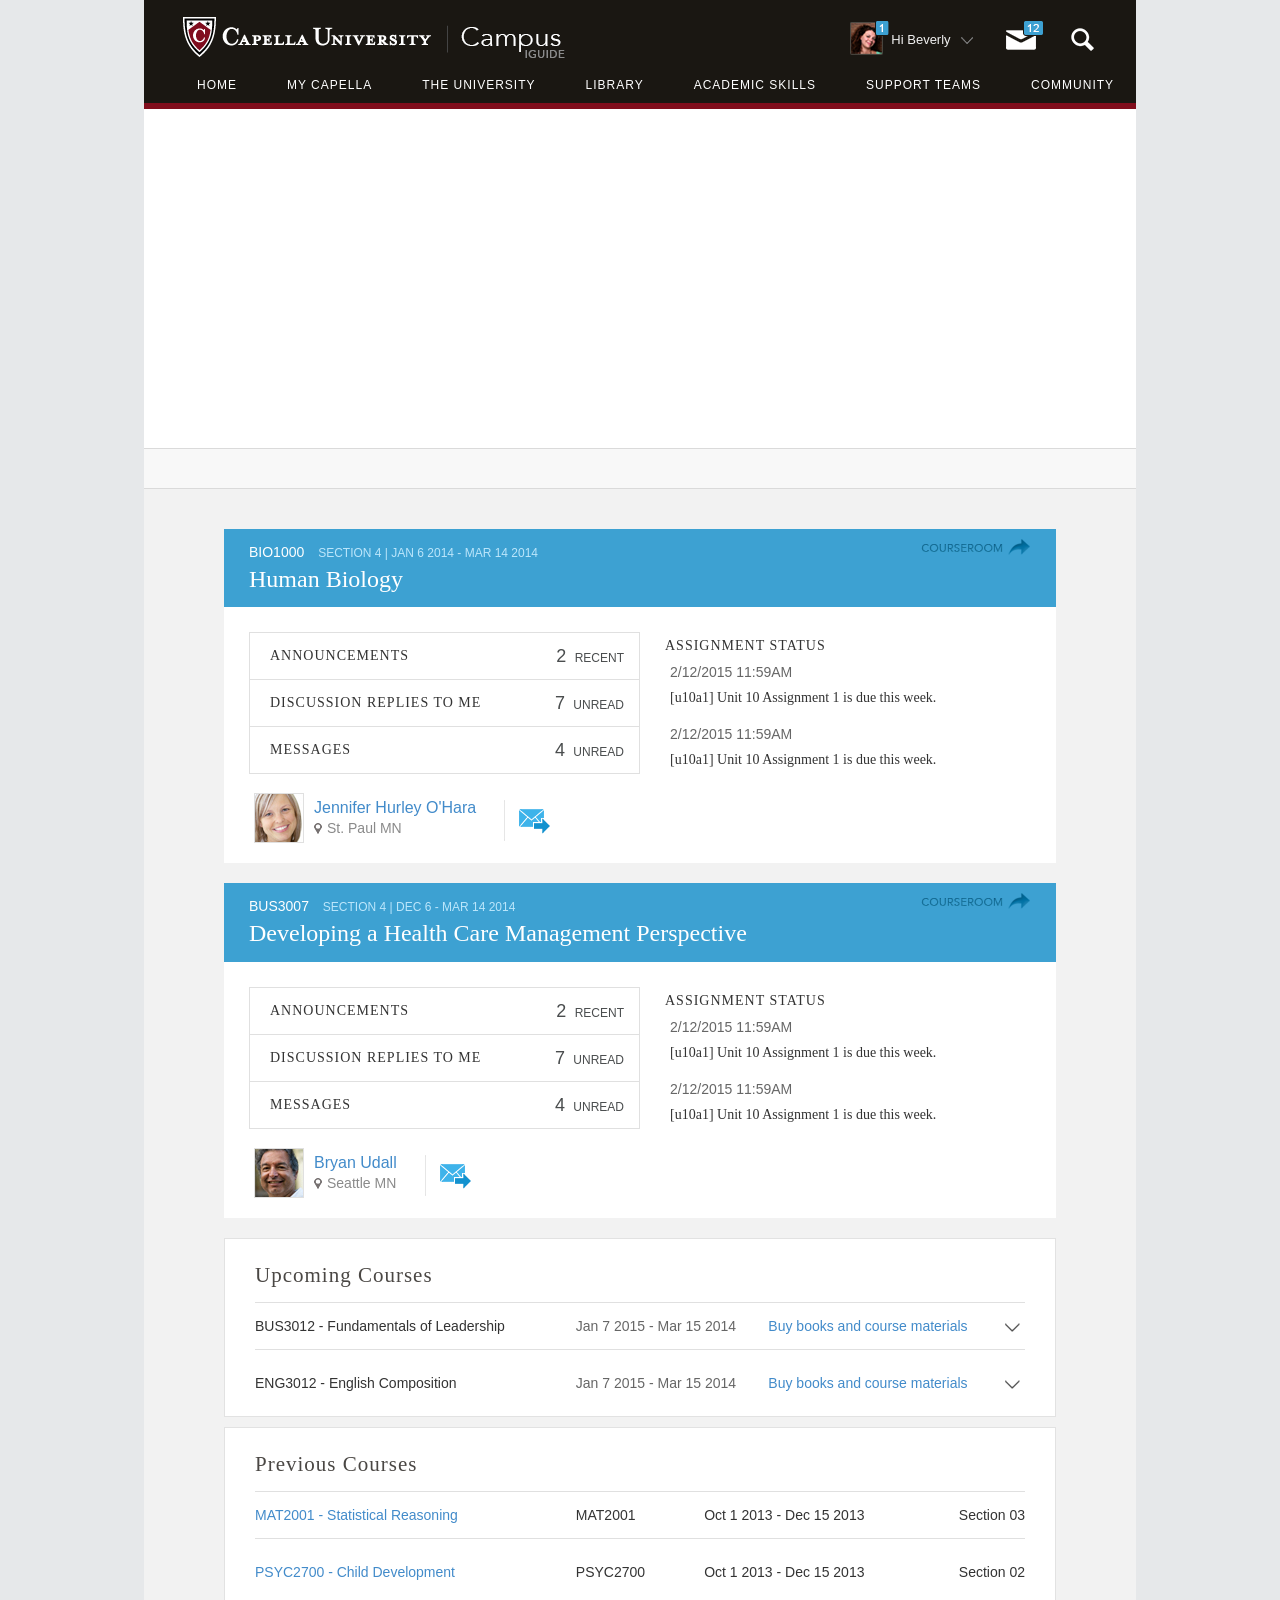
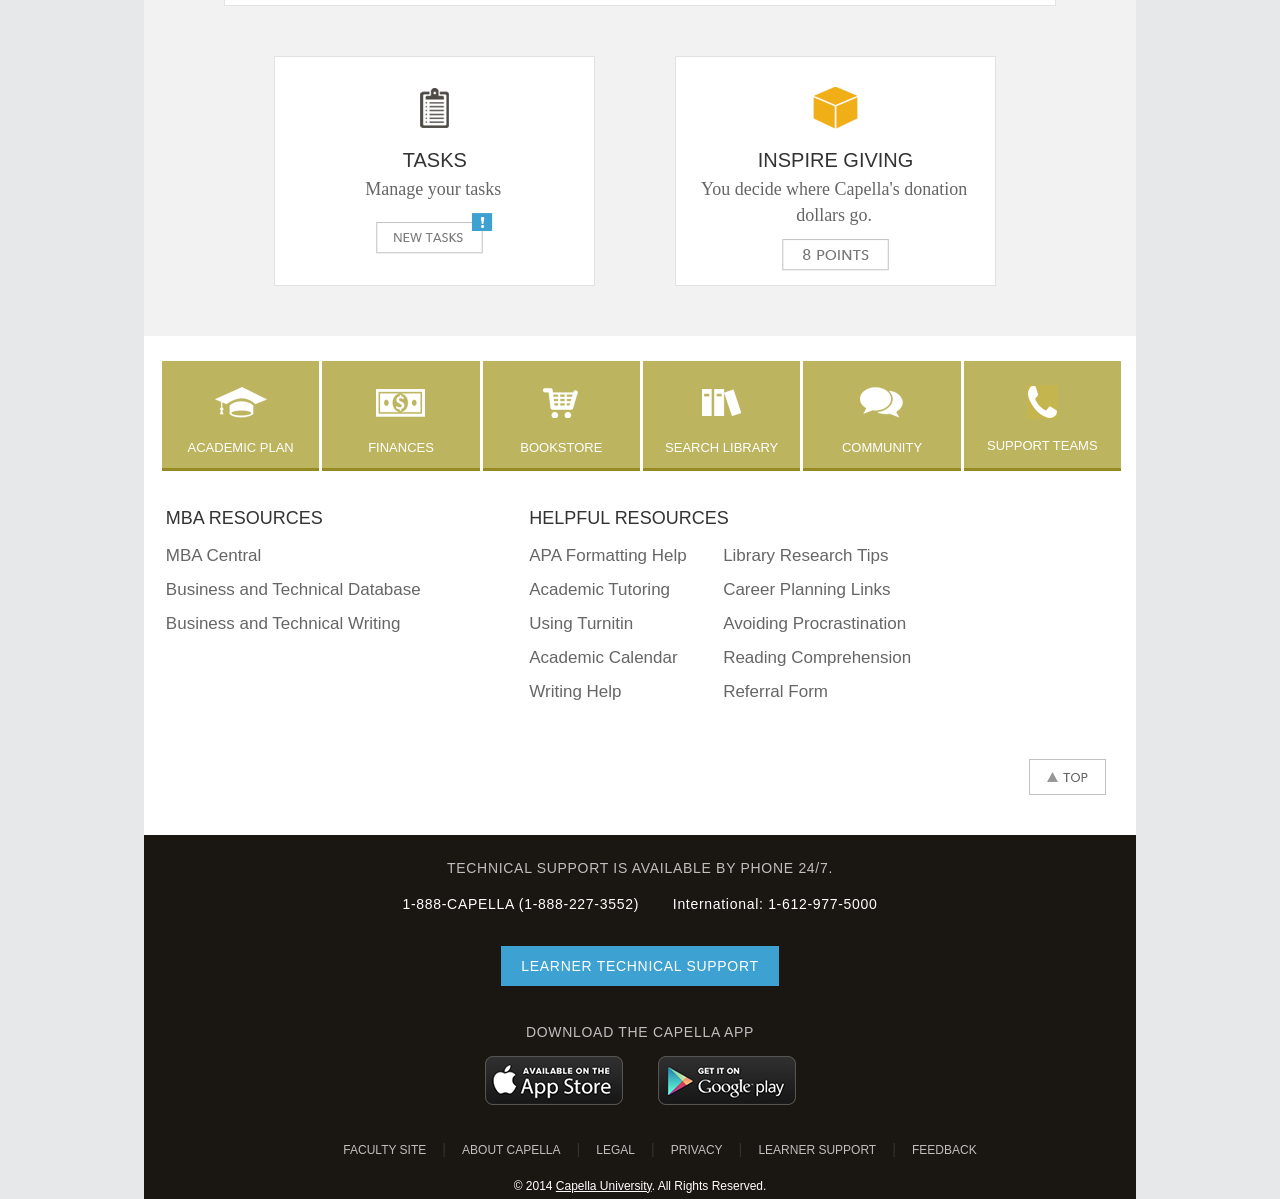
==== commit d08611d3: "Thursday's Changes" ====
--- a/index-fadeInMenu.html
+++ b/index-fadeInMenu.html
@@ -59,34 +59,40 @@
                   <div class="container">
                      <!-- Desktop - iPad Landscape -->
                      <div class="hidden-xs hidden-sm primary-header col-sm-12 col-md-5 col-lg-5">
-                        <a class="navbar-brand capella-logo pull-left" href="index.asp">
-                        <img class="pull-left" src="img/capella-logo-new.png" alt="" />
+                        <a class="navbar-brand capella-logo pull-left col-sm-12" href="index.asp">
+                        <img class="pull-left" src="img/capella-logo-new.png" alt="" /></a>
                      </div>
                      <!-- end of Desktop - iPad Landscape -->
-                     <div class="hidden-md hidden-lg primary-header col-sm-3">
+                     <!-- Start of iPad Portrait -->
+                     <!--<div class="hidden-md hidden-lg primary-header col-sm-3">
                         <a class="" href="index.asp"><img src="img/header-capella-logo.png" alt="" /></a>
-                     </div>
+                     </div>-->
                      <!-- Hamburger Button for Portrait -->
-                     <div class="navbar-header mobilenavbar visible-xs hidden-desk col-xs-1 col-sm-1">
+                     <div class="navbar-header mobilenavbar visible-xs hidden-desk col-phone-12 col-xs-1 col-sm-1">
                         <button type="button" class="pull-left" data-toggle="collapse" data-target="#bs-example-navbar-collapse-1">
                            <span class="sr-only">Toggle navigation</span>
                            <span class="mobileNav"></span>
                         </button>
+                        <img class="capella-logo-phone" src="img/capella-logo-single-new.png" alt="" />
                         <div class="clearfix"></div>
                      </div>
-
+                     <ul class="phone-navigation hide text-center">
+                           <li class="col-xs-3"><span class="mobileNav"></span></li>
+                           <li class="col-xs-3"><img src="img/learner-portrait-with-notification-new2.jpg" alt="" class="learner-portrait"/></li>
+                           <li class="col-xs-3"><img src="img/email-with-notification-new.png" alt="" class="email-icon"/></li>
+                           <li class="col-xs-3"><span class="search-this closex"></span></li>
+                     </ul>
                      <!-- end of left hand header -->
                      <!-- Start of right hand header -->
                      <!-- Start of Learner Profile --> 
-                     <div class="learner-profile-top col-xs-8 col-sm-6 col-md-4 col-lg-54">
-                        <img src="img/learner-portrait-with-notification-ipad-portrait.jpg" alt="" class="learner-portrait hidden-md hidden-lg"/>
-                        <img src="img/learner-portrait-with-notification-new2.jpg" alt="" class="learner-portrait hidden-xs hidden-sm"/>
+                     <div class="learner-profile-top col-sm-5 col-md-4 col-lg-4">
+                        
+                        <img src="img/learner-portrait-with-notification-new2.jpg" alt="" class="learner-portrait"/>
                         <span class="salutation"><span class="name">Hi Beverly</span> <span class="user-profile-arrow"></span></span>
-                        <img src="img/email-with-notification-new.png" alt="" class="email-icon hidden-xs hidden-sm"/>
-                        <img src="img/email-with-notification-ipad-portrait.png" alt="" class="email-icon hidden-md hidden-lg"/>
+                        <img src="img/email-with-notification-new.png" alt="" class="email-icon"/>
                         <span class="search-this closex"></span>
                      </div>
-                     <div class="learner-profile-dropdown col-xs-12 col-sm-12 col-md-6 col-lg-6">
+                     <div class="learner-profile-dropdown col-xs-12 col-sm-12 col-md-3 col-lg-3">
                         <img src="img/learner-profile-top-arrow.png" alt="" class="learner-top-arrow hidden-xs hidden-sm"/>
                         <div class="learner-profile user-details col-md-12 col-lg-12">
                            <div class="light-grey col-xs-12 col-sm-6">
@@ -507,9 +513,9 @@
 
                <div class="mid-content-wrapper">
                <!-- Primary Content - Course info-->  
-                  <div class="course-info white-bg no-padding col-md-12 col-lg-12">
+                  <div class="course-info no-padding col-sm-12 col-md-12 col-lg-12">
                      <div class="entire-panel-wrapper">
-                        <div class="first-panel col-md-12 col-lg-12">
+                        <div class="first-panel col-sm-12 col-md-12 col-lg-12">
                            <div class="course-info">
                               <!-- Course 1-->
                               <div class="course-panel">
@@ -518,29 +524,29 @@
                                        <div class="course-info details no-border col-md-12 col-lg-12">
                                           <a class="visible-lg visible-md visible-sm visible-xs" href="http://media.capella.edu/NonCourseMedia/iGuide-responsive/_devCA/fullsite.html">
                                              <div class="">
-                                                <div class="course-id col-sm-9 col-md-9 col-lg-9 no-padding"> bio1000 <span class="course-dates no-padding">Section 4 | Jan 6 2014 - Mar 14 2014</span></div>
+                                                <div class="course-id col-xs-5 col-sm-9 col-md-9 col-lg-9 no-padding"> bio1000 <span class="course-dates no-padding hidden-xs">Section 4 | Jan 6 2014 - Mar 14 2014</span></div>
                                                 <div class="courseroomicon pull-right"></div>
                                                 <h2 class="course-title col-sm-12 col-md-12 col-lg-12 no-padding">Human Biology</h2>
-                                                
+                                                <span class="course-dates no-padding col-xs-12 hidden-sm hidden-md hidden-lg">Section 4 | Jan 6 2014 - Mar 14 2014</span>
                                              </div>
                                           </a>
                                        </div>
                                     </div>
                                  </div>
-                                  <div class="panel panel-default col-sm-6 col-md-6 col-md-6">
+                                  <div class="panel panel-default col-phone-12 col-sm-7 col-md-6 col-md-6">
                                     <div class="panel-inner-box">
                                        <ul>
                                           <li><span class="course-titles">Announcements</span> <span class="pull-right"><span class="course-info-numbers">2</span> recent</span></li>
-                                          <li><span class="course-titles">Discussion Replies To Me</span> <span class="pull-right"><span class="course-info-numbers">7</span> unread</span></li>
-                                          <li class="no-border"><span class="course-titles">Messages</span> <span class="pull-right"><span class="course-info-numbers">4</span> unread</span></li>
+                                          <li><span class="course-titles">Discussion Replies <span class="hidden-xs">To Me</span></span> <span class="pull-right"><span class="course-info-numbers">7</span> unread</span></li>
+                                          <li class="no-border phone-border"><span class="course-titles">Messages</span> <span class="pull-right"><span class="course-info-numbers">4</span> unread</span></li>
                                        </ul>
                                     </div>
                                  </div>
                                  <!-- end of annoucements -->
                                  <!-- Start of Assignment Status -->
                                  <div class="panel-group">
-                                    <div class="panel panel-default col-sm-6 col-md-6 col-lg-6">
-                                       <div class="panel-inner-box">
+                                    <div class="panel panel-default col-phone-12 col-sm-5 col-md-6 col-lg-6">
+                                       <div class="panel-inner-box assignments-box">
                                           <span class="assignment-status">Assignment Status</span>
                                           <ul class="assignments no-border">
                                              <li class="no-border">
@@ -557,7 +563,7 @@
                                  </div>
                               </div>
                            </div>
-                           <div class="last-panels col-md-7 col-lg-7 hidden-xs">
+                           <div class="last-panels col-phone-12 col-sm-8 col-md-7 col-lg-7">
                               <!-- Start of Announcements -->
                               <div class="course-detail first-box one-line col-sm-12 col-md-12 col-lg-12">
                                  <div class="course-notifications">
@@ -565,7 +571,7 @@
                                        <img src="img/course-faculty-1.jpg" alt="" class="pull-left"/>
                                        <ul class="faculty-details">
                                           <li><a href="#" class="faculty-name">Jennifer Hurley O'Hara</a></li>
-                                          <li class="visible-xs visible-sm visible-md visible-lg"><img src="img/map-icon-small-new.png" class="course-map-icon" alt=""/>
+                                          <li class="visible-xs visible-sm visible-md visible-lg"><img src="img/map-icon-small-new.png" class="course-map-icon hidden-xs" alt=""/>
                                              <span class="faculty-location">St. Paul MN</span></li>
                                        </ul>
                                     </div>
@@ -580,35 +586,11 @@
                      <!-- end of first panel -->
                      <!-- Start of 2nd and 3rd Boxes -->
                      
-                     <!-- Mobile Version -->
-                     <div class="last-panels visible-xs hidden-sm hidden-md hidden-lg">
-                        <!-- Start of Announcements -->
-                        <div class="panel panel-default">
-                           <div class="panel-inner-box">
-                                 <ul class="assignments">
-                                    <li>Assignment Status<br/>2/12/2015<br/><span class="no-transform">[u10a1] Unit 10 Assignment 1 is due this week.</span></li>
-                                    <li>2/12/2015<br/><span class="no-transform">[u10a1] Unit 10 Assignment 1 is due this week.</span></li>
-                                 </ul>
-                              </div>
-                        </div>
-                        <!-- end of annoucements -->
-                        <!-- Start of Assignment Status -->
-                        <div class="panel-group">
-                           <div class="panel panel-default col-xs-12 col-sm-6 col-md-6 col-lg-6">
-                              <div class="panel-inner-box last">
-                                 <ul>
-                                    <li>Announcements <span class="pull-right strong">2 recent</span></li>
-                                    <li>Discussions Replies To Me <span class="pull-right strong">7 unread</span></li>
-                                    <li>Messages <span class="pull-right strong">4 unread</span></li>
-                                 </ul>
-                              </div>
-                           </div>
-                        </div>
-                     </div><!-- end of last panels -->
+
                   </div><!-- end of first row -->
                </div><!-- end of entire panel -->
                <!-- Primary Content - Course info-->  
-               <div class="course-info white-bg no-padding col-md-12 col-lg-12">
+               <div class="course-info no-padding col-sm-12 col-md-12 col-lg-12">
                      <div class="entire-panel-wrapper">
                         <div class="first-panel col-md-12 col-lg-12">
                            <div class="course-info">
@@ -619,28 +601,29 @@
                                        <div class="course-info details no-border col-md-12 col-lg-12">
                                           <a class="visible-lg visible-md visible-sm visible-xs" href="http://media.capella.edu/NonCourseMedia/iGuide-responsive/_devCA/fullsite.html">
                                              <div class="">
-                                                <div class="course-id col-sm-9 col-md-9 col-lg-9 no-padding"> bus3007 <span class="course-dates no-padding">Section 4 | Dec 6 - Mar 14 2014</span></div>
+                                                <div class="course-id col-xs-5 col-sm-9 col-md-9 col-lg-9 no-padding"> bus3007 <span class="course-dates no-padding hidden-xs">Section 4 | Dec 6 - Mar 14 2014</span></div>
                                                 <div class="courseroomicon pull-right"></div>
                                                 <h2 class="course-title col-sm-12 col-md-12 col-lg-12 no-padding">Developing a Health Care Management Perspective</h2>
+                                                <span class="course-dates no-padding col-xs-12 hidden-sm hidden-md hidden-lg">Section 4 | Jan 6 2014 - Mar 14 2014</span>
                                              </div>
                                           </a>
                                        </div>
                                     </div>
                                  </div>
-                                  <div class="panel panel-default col-sm-6 col-md-6 col-md-6">
+                                  <div class="panel panel-default col-phone-12 col-sm-7 col-md-6 col-md-6">
                                     <div class="panel-inner-box">
                                        <ul>
                                           <li><span class="course-titles">Announcements</span> <span class="pull-right"><span class="course-info-numbers">2</span> recent</span></li>
-                                          <li><span class="course-titles">Discussion Replies To Me</span> <span class="pull-right"><span class="course-info-numbers">7</span> unread</span></li>
-                                          <li class="no-border"><span class="course-titles">Messages</span> <span class="pull-right"><span class="course-info-numbers">4</span> unread</span></li>
+                                          <li><span class="course-titles">Discussion Replies <span class="hidden-xs">To Me</span></span> <span class="pull-right"><span class="course-info-numbers">7</span> unread</span></li>
+                                          <li class="no-border phone-border"><span class="course-titles">Messages</span> <span class="pull-right"><span class="course-info-numbers">4</span> unread</span></li>
                                        </ul>
                                     </div>
                                  </div>
                                  <!-- end of annoucements -->
                                  <!-- Start of Assignment Status -->
                                  <div class="panel-group">
-                                    <div class="panel panel-default col-sm-6 col-md-6 col-lg-6">
-                                       <div class="panel-inner-box">
+                                    <div class="panel panel-default col-phone-12 col-sm-5 col-md-6 col-lg-6">
+                                       <div class="panel-inner-box assignments-box">
                                           <span class="assignment-status">Assignment Status</span>
                                           <ul class="assignments no-border">
                                              <li class="no-border">
@@ -657,7 +640,7 @@
                                  </div>
                               </div>
                            </div>
-                           <div class="last-panels col-md-7 col-lg-7 hidden-xs">
+                           <div class="last-panels col-md-7 col-lg-7">
                               <!-- Start of Announcements -->
                               <div class="course-detail first-box one-line col-sm-12 col-md-12 col-lg-12">
                                  <div class="course-notifications">
@@ -680,31 +663,7 @@
                      <!-- end of first panel -->
                      <!-- Start of 2nd and 3rd Boxes -->
                      
-                     <!-- Mobile Version -->
-                     <div class="last-panels visible-xs hidden-sm hidden-md hidden-lg">
-                        <!-- Start of Announcements -->
-                        <div class="panel panel-default">
-                           <div class="panel-inner-box">
-                                 <ul class="assignments">
-                                    <li>Assignment Status<br/>2/12/2015<br/><span class="no-transform">[u10a1] Unit 10 Assignment 1 is due this week.</span></li>
-                                    <li>2/12/2015<br/><span class="no-transform">[u10a1] Unit 10 Assignment 1 is due this week.</span></li>
-                                 </ul>
-                              </div>
-                        </div>
-                        <!-- end of annoucements -->
-                        <!-- Start of Assignment Status -->
-                        <div class="panel-group">
-                           <div class="panel panel-default col-xs-12 col-sm-6 col-md-6 col-lg-6">
-                              <div class="panel-inner-box last">
-                                 <ul>
-                                    <li>Announcements <span class="pull-right strong">2 recent</span></li>
-                                    <li>Discussions Replies To Me <span class="pull-right strong">7 unread</span></li>
-                                    <li>Messages <span class="pull-right strong">4 unread</span></li>
-                                 </ul>
-                              </div>
-                           </div>
-                        </div>
-                     </div><!-- end of last panels -->
+
                   </div><!-- end of first row -->
                </div><!-- end of entire panel -->
                      <!-- Start of Assignment Status -->
@@ -716,10 +675,17 @@
                            <div class="course-section">
                               <ul>
                                  <li class="col-md-12 col-lg-12">
-                                    <span class="no-padding col-sm-7 col-md-7 col-lg-7">BUS3012 - Fundamentals of Leadership <span class="course-date">Jan 7 2015 - Mar 15 2014</span></span>
+                                    <span class="no-padding hidden-xs col-sm-7 col-md-5 col-lg-5">BUS3012 - Fundamentals of Leadership</span>
+                                    <span class="course-date hidden-xs no-padding col-sm-4 col-md-3 col-lg-3">Jan 7 2015 - Mar 15 2014</span>
                                     
                                     
-                                    <span class="no-padding-right col-sm-5 col-md-4 col-lg-5"><a href="javascript:void(0)">Buy books and course materials</a> <span class="courses-arrow 1"></span></span>
+                                    <span class="no-padding hidden-xs hidden-sm col-md-3 col-lg-3 extra"><a href="javascript:void(0)">Buy books and course materials</a></span>
+                                    <span class="col-sm-1 col-md-1 col-lg-1 courses-arrow 1 no-padding"></span>
+                                    
+                                    <!-- Phone -->
+                                    <span class="no-padding visible-xs no-padding">BUS3012 - Fundamentals of Leadership</span>
+                                    <span class="course-date visible-xs no-padding">Jan 7 2015 - Mar 15 2014</span>
+                                    <!-- End of Phone -->
                                     
                                     <div class="course-description">
                                        <p class="upcomingcourse 1">3 credits. This course is an introduction to principles and theories of leadership behavior and their application in business and community settings. Learners develop and demonstrate awareness of the characteristics, styles, and practices necessary for effective leadership. </p>
@@ -728,13 +694,22 @@
                                     
                                  </li>
                                  <li class="col-md-12 col-lg-12">
-                                    <a href="#">ENG3012</a>
-                                    <a href="#" class="course-dropdown2">English Composition</a><span class="courses-arrow 2"></span>
+                                    <span class="no-padding hidden-xs col-sm-7 col-md-5 col-lg-5">ENG3012 - English Composition</span>
+                                    <span class="course-date hidden-xs no-padding col-sm-4 col-md-3 col-lg-3">Jan 7 2015 - Mar 15 2014</span>
+                                    
+                                    
+                                    <span class="no-padding hidden-xs hidden-sm col-md-3 col-lg-3 extra"><a href="javascript:void(0)">Buy books and course materials</a></span>
+                                    <span class="col-sm-1 col-md-1 col-lg-1 courses-arrow 2 no-padding"></span>
+
+                                    <!-- Phone -->
+                                    <span class="no-padding visible-xs no-padding">ENG3012 - English Composition</span>
+                                    <span class="course-date visible-xs no-padding">Jan 7 2015 - Mar 15 2014</span>
+                                    <!-- End of Phone -->
+
                                     <div class="course-description">
                                        <p class="upcomingcourse 2">3 credits. This course is an introduction to writing research techniques and various forms of writing, including expository writing. Learners focus on strengthening their ability to think critically; develop and organize writing topics; and revise their writing for clarity of purpose, readability, and style.  </p>
                                     </div>
-                                    <span class="">January 7 2015 - March 15 2014</span>
-                                    <span class=""><a href="javascript:void(0)"><i class="fa fa-tags"></i> Buy books and course materials</a></span>
+                                   
                                  </li>
                               </ul>
                            </div>
@@ -746,25 +721,22 @@
                        <h1>Previous Courses</h1> 
                         <div class="course-panel">
                            <div class="course-section">
-                              <a href="http://media.capella.edu/NonCourseMedia/iGuide-responsive/_devCA/fullsite.html">MAT2001 - Statistical Reasoning</a>
                               <ul>
-                                 <li>MAT2001</li>
-                                 <li class="small">Jan 3 2014 - Mar 21 2014</li>
-                                 <li class="small">Section 03</li>
-                              </ul>
-                              <div class="spacer"></div><!-- yup we are really doing this -->
-                              <a href="http://media.capella.edu/NonCourseMedia/iGuide-responsive/_devCA/fullsite.html">BIO1050 - Biology and Society</a>
-                              <ul>
-                                 <li>BIO1050</li>
-                                 <li class="small">Oct 15 2013 - Dec 22 2013</li>
-                                 <li class="small">Section 02</li>
-                              </ul>
-                              <div class="spacer"></div><!-- yup we are really doing this -->
-                              <a href="http://media.capella.edu/NonCourseMedia/iGuide-responsive/_devCA/fullsite.html">CHM1000 - Chemistry for Changing Times</a>
-                              <ul>
-                                 <li>CHM1000</li>
-                                 <li class="small">Oct 15 2013 - Dec 22 2013</li>
-                                 <li class="small">Section 01</li>
+                                 <li class="col-xs-12 col-sm-12 col-md-12 col-lg-12">
+                                    <span class="no-padding col-sm-5 col-md-5 col-lg-5"><a href="http://media.capella.edu/NonCourseMedia/iGuide-responsive/_devCA/fullsite.html">MAT2001 - Statistical Reasoning</a></span>
+                                    <span class="course-date no-padding hidden-xs col-sm-2 col-md-2 col-lg-2">MAT2001</span>
+                                    <span class="no-padding hidden-xs col-sm-3 col-md-3 col-lg-3">Oct 1 2013 - Dec 15 2013</span>
+                                    <span class="no-padding hidden-xs col-sm-2 col-md-2 col-lg-2 text-right">Section 03</span>
+                                    <span class="no-padding visible-xs">MAT2001 Oct 1 2013 - Dec 15 2013 - Section 03</span>
+                                 </li>
+                                 <li class="col-xs-12 col-sm-12 col-md-12 col-lg-12">
+                                    <span class="no-padding col-sm-5 col-md-5 col-lg-5"><a href="http://media.capella.edu/NonCourseMedia/iGuide-responsive/_devCA/fullsite.html">PSYC2700 - Child Development</a></span>
+                                    <span class="course-date hidden-xs no-padding col-sm-2 col-md-2 col-lg-2">PSYC2700</span>
+                                    <span class="no-padding hidden-xs col-sm-3 col-md-3 col-lg-3">Oct 1 2013 - Dec 15 2013</span>
+                                    <span class="no-padding hidden-xs col-sm-2 col-md-2 col-lg-2 text-right">Section 02</span>
+                                    <span class="no-padding visible-xs">PSYC2700 - Oct 1 2013 - Dec 15 2013 - Section 02</span>
+                                   
+                                 </li>
                               </ul>
                            </div>
                         </div>
@@ -773,19 +745,20 @@
                      <!-- end of row -->
                   <!-- end of container -->
                </div><!-- end of mid-content-wrapper -->
-
                <div class="tasks-giving-wrapper col-sm-12 clear">
-                  <div class="tasks col-xs-12 col-sm-5 col-sm-offset-1 col-md-4 col-md-offset-1 col-lg-4 col-lg-offset-1">
-                     <h3>Tasks <span class="exclaimation-mark">!</span></h3>
-                     <a href="#">Go to Tasks</a>
+                  <div class="tasks col-phone-12 col-xs-12 col-sm-6 col-md-4 col-lg-4 text-center">
+                     <img src="img/tasks-icon-new.png" alt=""/>
+                     <h3>Tasks</h3>
+                     <span class="tasks-slogan">Manage your tasks</span>
+                     <img src="img/new-tasks-icon.png" alt=""/>
                   </div>
-                  <div class="inspire-giving col-xs-12 col-sm-5 col-md-4 col-md-offset-2 col-lg-4 col-lg-offset-2">
+                  <div class="inspire-giving col-phone-12 col-xs-12 col-sm-6 col-md-4 col-md-offset-1 col-lg-4 col-lg-offset-1 text-center">
+                     <img src="img/inspire-icon-new.png" alt=""/>
                      <h3>Inspire Giving</h3>
-                     <span class="inspire-points">8 Points</span>
-                     <a href="#" class="capella-donation-go">You decide where Capella's donation dollars go.</a>
+                    <span class="tasks-slogan">You decide where Capella's donation dollars go.</span>
+                    <img src="img/inspire-points-icon.png"/>
                   </div>
-               </div><!-- end of clear container -->
-
+               </div><!-- end of tasks-giving-wrapper -->
                <!-- Gold Resource Icons -->
                <div class="main-content white-bg">
                   <div class="">
@@ -829,7 +802,7 @@
                      </div>
                      <div class="row">
                         <div class="additional-resources">
-                           <div class="col-xs-12 col-sm-6 col-md-6 col-lg-6">
+                           <div class="no-padding col-xs-12 col-sm-5 col-md-4 col-lg-4">
                               <h4>MBA Resources</h4>
                               <ul class="list-unstyled">
                                  <li><a href="javascript:void(0)">MBA Central</a></li>
@@ -837,7 +810,7 @@
                                  <li><a href="javascript:void(0)">Business and Technical Writing</a></li>
                               </ul>
                            </div>
-                           <div class="col-xs-12 col-sm-5 col-md-6 col-lg-6">
+                           <div class="col-xs-12 col-sm-5 col-md-6 col-lg-6 footer-second-column">
                               <h4>Helpful Resources</h4>
                               <ul class="list-unstyled">
                                  <li><a href="javascript:void(0)">APA Formatting Help</a></li>
@@ -858,14 +831,14 @@
                         </div>
                      </div>
                      <!-- end of row -->
-                     <div class="back-to-top col-xs-3 col-sm-2 col-md-2 col-lg-2">
-                        <a href="#top"><i class="fa fa-caret-up"></i> top</a>
+                     <div class="back-to-top">
+                        <a href="#top"></a>
                      </div><!-- end of back to top -->
                   </div>
                </div>
                   <div class="footer">
                      <div class="">
-                        <div class="dark-gray-bg">
+                        <div class="">
                            <div class="tech-support text-center">
                               <p>TECHNICAL SUPPORT IS AVAILABLE BY PHONE 24/7.</p>
                               <p class="hidden-xs phones">1-888-CAPELLA (1-888-227-3552) <span class="phone-gap"> .</span> International: 1-612-977-5000</p>
@@ -876,11 +849,11 @@
                            </div>
                            <div class="app-links text-center">
                               <p>Download the Capella app</p>
-                              <a href="#"><img src="img/app-ios.png" alt="" /></a>
-                              <a href="#"><img src="img/app-android.png" alt="" /></a>
-                           </div>
-                        </div>
-                        <div class="footer dark-gray-bg">
+                              <a href="#"><img src="img/app-store-icon-new.png" alt="" class="app-store-icon"/></a>
+                              <a href="#"><img src="img/play-store-icon-new.png" alt="" class="play-store-icon"/></a>
+                           </div>
+                        </div>
+                        <div class="footer">
                            <ul class="about-links small">
                               <li><a href="#">Faculty Site</a></li>
                               <li><a href="#">About Capella</a></li>
@@ -893,16 +866,16 @@
                         </div>
 
                      </div><!-- end of container -->
-                     <div class="container settings hidden-sm">
+                     <!--<div class="container settings hidden-sm">
                         <div class="col-md-12 col-lg-12">
                            <ul>
                               <li><a href="#">Settings</a></li>
                               <li><a href="#">Online Friends (0)</a></li>
                            </ul>
                         </div>
-                     </div>
+                     </div>-->
                   </div>
-            </div><!-- end of page container-wrapper -->
+            </div><!-- end of tasks container-wrapper -->
                <script src="http://ajax.googleapis.com/ajax/libs/jquery/1.11.0/jquery.min.js"></script>
                <script src="js/vendor/bootstrap.min.js"></script>
                <script src="js/plugins/jquery.clickout.js"></script>
--- a/css/main-fadeInMenu.css
+++ b/css/main-fadeInMenu.css
@@ -164,12 +164,12 @@
 }
 .header-primary
 {
-	background: #000;
+	background: #1a1712;
 	color: #ccc;
 }
 .navigation
 {
-	background: #2b2a27;
+	background: #1a1712;
 	border-bottom: 6px solid #800d1c;
 }
 .primary-header
@@ -177,7 +177,7 @@
 }
 .navbar-inverse
 {
-	background: #2b2a26;
+	background: #1a1712;
 	border: none;
 }
 .navbar-nav {
@@ -204,19 +204,17 @@
 .navbar-inverse .navbar-nav>.active>a:hover,
 .navbar-inverse .navbar-nav>.active>a:focus
 {
-	background: #000;
 	background: transparent;
 	color: #fff;
 }
 .navbar-inverse .navbar-nav>li>a:hover,
 .navbar-inverse .navbar-nav>li>a:focus
 {
-	background: #000;
 	color: #fff;
 }
 .navbar
 {
-	background-color: #000;
+	background-color: #1a1712;
 	margin-bottom: 0;
 	min-height: 28px;
 }
@@ -382,7 +380,7 @@
 .learner-profile-top .email-icon
 {
 	float: left;
-	padding: 0px 0px 0px 25px;
+	padding: 0px 0px 0px 30px;
 }
 .learner-profile-top .search-this
 {
@@ -400,13 +398,12 @@
 .learner-profile-dropdown
 {
 	background: #1a1712;
-	border: 1px solid #fff;
 	border-top: 1px solid #4e4c4a;
 	display: none;
 	left: 50%;
-	margin-left: -161px;
-	margin-top: 80px;
-	max-width: 550px;
+	margin-left: -54px;
+	margin-top: 75px;
+	max-width: 250px;
 	padding: 20px;
 	position: absolute;
 	z-index: 10000;
@@ -673,10 +670,10 @@
 }
 .mobileNav
 {
-	background: url('../img/hamburger-new.png') no-repeat;
+	background: url('../img/hamburger-icon-new.png') no-repeat;
 	display: block;
-	height: 34px;
-	width: 43px;
+	height: 73px;
+	width: 78px;
 }
 .mobileNav.close-mobile
 {
@@ -706,26 +703,23 @@
 }
 .back-to-top
 {
-	float: none;
-	margin: 0 auto;
-	margin-top: 30px;
+	float: right;
+	margin:40px 30px 40px 0px;
+	cursor:pointer;
 }
 .back-to-top a
 {
-	background: #f5f5f5;
-	border: 1px solid #ebebeb;
-	border-radius: 6px;
-	display: block;
-	font-size: 14px;
-	padding: 8px 20px;
-	text-align: center;
-	text-transform: uppercase;
+	background:url('../img/back-to-top-new.png') no-repeat;
+	width:77px;
+	height:36px;
+	display:block;
 }
 .back-to-top a:hover
 {
-	background: #0867ab;
-	color: #fff;
-	text-decoration: none;
+
+}
+.back-to-top .fa.fa-caret-up {
+
 }
 .back-to-top.white-link a
 {
@@ -803,7 +797,8 @@
 .upcoming-courses.white-bg, .previous-courses.white-bg
 {
 	border: 1px solid #e2e2e2;
-	padding:25px 0px 0px 30px;
+	padding:25px 30px 0px 30px;
+	margin-bottom:10px;
 }
 .course-info .header .course-id
 {
@@ -921,10 +916,11 @@
 .first-panel
 {
 	padding: 0;
+	background:#fff;
 }
 .panel-inner-box
 {
-	padding:25px 0px 0px 30px;
+	padding:25px 0px 0px 25px;
 }
 .panel-inner-box ul
 {
@@ -961,7 +957,7 @@
 }
 
 .panel-inner-box .pull-right {
-	padding-right:20px;
+	padding-right:15px;
 	font-family:Arial;
 	font-size:12px;
 	color:#4a4d4e;
@@ -976,6 +972,7 @@
 }
 .entire-panel-wrapper {
 	overflow:hidden;
+	margin-bottom:20px;
 }
 .course-detail .assignmentdate, .course-detail .assignmenttitle
 {
@@ -1068,9 +1065,9 @@
 }
 .upcoming-courses .course-panel .course-section ul li a
 {
-
-}
-.upcoming-courses .course-panel .course-section ul
+	float:left;
+}
+.upcoming-courses .course-panel .course-section ul, .previous-courses .course-panel .course-section ul
 {
 	margin: 15px 0px 0px 0px;
 	padding: 0;
@@ -1078,7 +1075,7 @@
 	font-size:14px;
 	color:#333333;
 }
-.upcoming-courses .course-panel .course-section ul li
+.upcoming-courses .course-panel .course-section ul li, .previous-courses .course-panel .course-section ul li
 {
 	border-top: 1px solid #e0e0e0;
 	border-bottom: 1px solid #e0e0e0;
@@ -1087,41 +1084,26 @@
 	margin: 0px 0px 10px 0px;
 	padding: 10px 0px 10px 0px;
 }
-.upcoming-courses .course-panel .course-section ul li:last-child
+.upcoming-courses .course-panel .course-section ul li:last-child, .previous-courses .course-panel .course-section ul li:last-child
 {
 	border: none;
 }
 .upcoming-courses .course-panel .course-section ul li .course-date {
-	padding-left:40px;
-}
-.previous-courses .course-panel .course-section
-{
-	padding: 10px 10px;
-}
-.previous-courses .course-panel .course-section ul
-{
-	margin: 0;
-	padding: 0;
-}
-.previous-courses .course-panel .course-section ul li
-{
-	float: left;
-	list-style: none;
-	margin: 0;
-	margin-right: 25px;
-	padding: 0;
-}
+	color:#666;
+}
+
 .upcoming-courses .course-panel .course-section .courses-arrow
 {
-	background: url('../img/down-arrow-black.png') no-repeat;
+	background: url('../img/course-down-arrow-new.png') no-repeat;
 	cursor: pointer;
-	height: 12px;
-	margin: 7px 0px 0px 15px;
-	width: 17px;
+	height: 9px;
+	margin: 10px 5px 0px 0px;
+	width: 16px;
+	float:right;
 }
 .upcoming-courses .course-panel .course-section .courses-arrow.up
 {
-	background: url('../img/up-arrow-black.png') no-repeat;
+	background: url('../img/course-up-arrow-new.png') no-repeat;
 }
 .upcoming-courses .course-panel .course-section .upcomingcourse
 {
@@ -1133,16 +1115,24 @@
 {
 	height: 50px;
 }
+.tasks-giving-wrapper {
+	background:#f2f2f2;
+	padding-bottom:25px;
+}
+.tasks {
+	margin-left:12%;
+}
 .tasks, .inspire-giving
 {
-	background-color: #ebebeb;
+	background-color: #fff;
 	margin-bottom: 25px;
-	min-height: 180px;
-	padding: 40px 15px;
-}
-.tasks a, .inspire-giving a
-{
-	font-size: 14px;
+	padding: 30px 15px;
+	border:1px solid #e2e2e2;
+	max-height:230px;
+}
+.tasks img, .inspire-giving img
+{
+	padding-bottom:20px;
 }
 .tasks h3, .inspire-giving h3
 {
@@ -1151,8 +1141,17 @@
 	padding: 0;
 	text-transform: uppercase;
 }
+.tasks-slogan {
+	color:#666;
+	font-size:18px;
+	font-family:Avenir;
+	display:block;
+	width:99%;
+	padding:5px 0px 10px 0px;
+}
 .resource-blocks
 {
+	padding-top:25px;
 }
 .resource-blocks .resource-block-content
 {
@@ -1234,7 +1233,7 @@
 }
 .additional-resources a
 {
-	color: #575757;
+	color: #666;
 	font-family:Arial;
 	font-size:17px;
 	font-weight:normal;
@@ -1345,7 +1344,7 @@
 	color: #bfbfbf;
 	font-size: 14px;
 	letter-spacing: .05em;
-	padding: 20px 15px 40px 15px;
+	padding: 20px 15px 20px 15px;
 }
 .tech-support .phone-gap
 {
@@ -1354,7 +1353,7 @@
 }
 .tech-support a.contact-support
 {
-	background: #0867ab;
+	background: #3da1d2;
 	border: none;
 	color: #fff;
 	margin-left: -20px;
@@ -1365,7 +1364,9 @@
 .phones
 {
 	color: #fff;
-	font-size: 17px;
+	font-size: 14px;
+	font-family:Arial;
+	text-rendering:optimizeLegibility;
 }
 .tech-support a.contact-support:hover, 
 .tech-support a.contact-support:focus
@@ -1379,6 +1380,13 @@
 	margin-top: 20px;
 	padding-bottom: 20px;
 	text-transform: uppercase;
+	color:#bfbfbf;
+}
+.app-store-icon {
+	padding-right:15px;
+}
+.play-store-icon {
+	padding-left:15px;
 }
 ul.about-links li
 {
@@ -1387,7 +1395,6 @@
 ul.about-links a
 {
 	color: #bfbfbf;
-	color: #fff;
 	font-size: 12px;
 	padding: 6px 12px;
 	text-transform: uppercase;
@@ -1403,10 +1410,16 @@
 .footer
 {
 	text-align: center;
+	background:#1a1712;
+	clear:both;
+	margin-top:10px;
 }
 .footer .footer.dark-gray-bg
 {
-	padding-bottom: 65px;
+	padding-bottom: 35px;
+}
+.footer-second-column {
+	margin-left:4%;
 }
 .settings
 {
@@ -1436,6 +1449,12 @@
 {
 	margin: 0;
 	padding: 0;
+	color:#fff;
+	font-size:12px;
+}
+.copyright a {
+	color:#fff;
+	text-decoration: underline;
 }
 .list-unstyled
 {
@@ -1867,9 +1886,7 @@
 	}
 
 	@media (min-width:360px) and (max-width:768px){
-		.salutation {
-			display:none;
-		}
+
 	}
 
 	@media (min-width:640px) and (max-width:768px){
@@ -1892,7 +1909,6 @@
 	}
 	.navbar-header
 	{
-		margin-top: 20px;
 		width: auto;
 	}
 	.navbar-header button
@@ -1922,7 +1938,7 @@
 	{
 		float: right;
 		margin-bottom: 10px;
-		margin-right: 18px;
+		margin-right: -19px;
 	}
 	.search.dark-grey
 	{
@@ -1935,17 +1951,13 @@
 	}
 	.upcoming-courses.white-bg, .previous-courses.white-bg
 	{
-		float: none;
-		margin: 0 auto;
+
 	}
 	.course-info.white-bg
 	{
-		padding: 0px 10px 0px 10px;
-	}
-	.upcoming-courses.white-bg, .previous-courses.white-bg
-	{
-		padding: 0px 5px 20px 5px;
-	}
+		margin-bottom:0;
+	}
+
 	.upcoming-courses .course-panel, .previous-courses .course-panel
 	{
 		border: 0;
@@ -1958,15 +1970,13 @@
 	}
 	.previous-courses .course-panel .course-section ul
 	{
-		border-bottom: 1px solid #808290;
 		float: left;
-		margin-bottom: 10px;
-		padding-bottom: 10px;
 		width: 100%;
 	}
 	.course-info .course-detail.first-box.one-line, .course-info .course-detail.first-box.two-line
 	{
 		min-height: initial !important;
+		margin-top:-42px;
 	}
 	.course-info .course-detail
 	{
@@ -1997,18 +2007,15 @@
 	}
 	.entire-panel-wrapper
 	{
-		background: #ebebeb;
-		border-bottom: 1px solid #c9c9c9;
+		background: #fff;
+		border: 1px solid #e2e2e2;
 		float: left;
 		margin-bottom: 20px;
-		min-height: 402px;
 		width: 100%;
 	}
 	.panel-inner-box
 	{
 		background: #fff;
-		min-height: 189px;
-		padding-top: 0;
 	}
 	.panel.panel-default.col-sm-6
 	{
@@ -2022,22 +2029,29 @@
 	{
 		padding: 0px 5px 0px 5px;
 	}
-	.tasks
-	{
-		border-right: 5px solid #fff;
-	}
+
 	.inspire-giving
 	{
-		border-left: 5px solid #fff;
+		width:38%;
+		max-height:215px;
+		margin-left:4%;
 	}
 	.tasks, .inspire-giving
 	{
 		padding: 10px 10px;
 	}
+	.tasks {
+		margin-left:10%;
+		width:38%;
+		max-height:215px;
+	}
 	.resource-blocks
 	{
 		margin-left: 8.5%;
-		padding: 0px 5px 0px 5px;
+		border-bottom:0;
+	}
+	.resource-blocks .resource-block-content {
+
 	}
 	.resource-blocks .col-sm-4.first
 	{
@@ -2053,7 +2067,7 @@
 	}
 	.additional-resources
 	{
-		margin: 20px 5% 0 10%;
+		margin: 20px 5% 0 12.5%;
 	}
 	.additional-resources .col-sm-6.col-sm-offset-1
 	{
@@ -2092,9 +2106,15 @@
 	.mobilenavbar {
 		display: block !important;
 	}
+	.navbar-brand {
+		height:73px;
+		padding:0px 0px 0px 15px;
+	}
+	.capella-logo-phone {
+		float:left;
+	}
 	.navbar-header
 	{
-		margin-top: 20px;
 		width: auto;
 	}
 	.navbar-header button
@@ -2124,7 +2144,8 @@
 	{
 		float: right;
 		margin-bottom: 10px;
-		margin-right: 18px;
+		margin-right: -19px;
+		padding-right:0;
 	}
 	.search.dark-grey
 	{
@@ -2137,17 +2158,14 @@
 	}
 	.upcoming-courses.white-bg, .previous-courses.white-bg
 	{
-		float: none;
-		margin: 0 auto;
+
 	}
 	.course-info.white-bg
 	{
-		padding: 0px 10px 0px 10px;
-	}
-	.upcoming-courses.white-bg, .previous-courses.white-bg
-	{
-		padding: 0px 5px 20px 5px;
-	}
+		border:0;
+		margin-bottom:0;
+	}
+
 	.upcoming-courses .course-panel, .previous-courses .course-panel
 	{
 		border: 0;
@@ -2160,15 +2178,13 @@
 	}
 	.previous-courses .course-panel .course-section ul
 	{
-		border-bottom: 1px solid #808290;
 		float: left;
-		margin-bottom: 10px;
-		padding-bottom: 10px;
 		width: 100%;
 	}
 	.course-info .course-detail.first-box.one-line, .course-info .course-detail.first-box.two-line
 	{
 		min-height: initial !important;
+		margin-top:-42px;
 	}
 	.course-info .course-detail
 	{
@@ -2199,18 +2215,16 @@
 	}
 	.entire-panel-wrapper
 	{
-		background: #ebebeb;
-		border-bottom: 1px solid #c9c9c9;
+		background: #fff;
+		border: 1px solid #e2e2e2;
 		float: left;
 		margin-bottom: 20px;
-		min-height: 402px;
+
 		width: 100%;
 	}
 	.panel-inner-box
 	{
 		background: #fff;
-		min-height: 189px;
-		padding-top: 0;
 	}
 	.panel.panel-default.col-sm-6
 	{
@@ -2224,22 +2238,27 @@
 	{
 		padding: 0px 5px 0px 5px;
 	}
-	.tasks
-	{
-		border-right: 5px solid #fff;
-	}
 	.inspire-giving
 	{
-		border-left: 5px solid #fff;
+		width:38%;
+		max-height:215px;
+		margin-left:4%;
 	}
 	.tasks, .inspire-giving
 	{
 		padding: 10px 10px;
 	}
+	.tasks {
+		margin-left:10%;
+		width:38%;
+		max-height:215px;
+	}
 	.resource-blocks
 	{
 		margin-left: 8.5%;
-		padding: 0px 5px 0px 5px;
+	}
+	.resource-blocks .resource-block-content {
+
 	}
 	.resource-blocks .col-sm-4.first
 	{
@@ -2253,7 +2272,10 @@
 	{
 		width: 28%;
 	}
-	.additional-resources
+	.resource-blocks .col-md-2 {
+		border-left: 6px solid #fff;
+		border-bottom:6px solid #fff;
+	}
 	{
 		margin: 20px 5% 0 10%;
 	}
@@ -2262,10 +2284,11 @@
 		margin-left: 7%;
 		padding: 0;
 	}
-	.back-to-top.col-sm-6
+	.back-to-top
 	{
 		float: none;
 		margin: 0 auto;
+		width:77px;
 	}
 }
 
@@ -2274,7 +2297,7 @@
 @media only screen and (min-device-width : 768px) and (max-device-width : 1024px) {
 	.learner-profile-top
 	{
-		margin-right: 18px;
+		margin-right: -19px;
 	}
 
 }
@@ -2286,6 +2309,26 @@
 	{
 		padding: 0;
 	}
+	.col-sm-12 {
+		float:left;
+		width:100%;
+	}
+	.col-xs-12 {
+		float:left;
+		width:100%;
+	}
+	.col-sm-6 {
+		float:left;
+		width:50%;
+	}
+	.col-sm-7 {
+		float:left;
+		width:58.33333333333333%;
+	}
+	.col-phone-12 {
+		float:left;
+		width:100%;
+	}
 	.container
 	{
 		padding: 0;
@@ -2300,15 +2343,65 @@
 	{
 		background: #1a1712;
 	}
+	.salutation
+	{
+		display: none;
+	}
+	.navbar-header .mobileNav {
+		display:none;
+	}
+	.phone-navigation {
+		clear:both;
+		border-top:1px solid #363432;
+		padding:0;
+		margin:0;
+		float:left;
+		width:100%;
+		display:block !important;
+	}
+	.phone-navigation .mobileNav {
+		background:url('../img/phone-hamburger.png') no-repeat;
+		height:25px;
+		width:21px;
+		display:block;
+		margin:0 auto;
+	}
+	.phone-navigation li {
+		float:left;
+		list-style:none;
+		padding:20px;
+		border-right:1px solid #363432;
+		height:66px;
+	}
+	.phone-navigation .learner-portrait {
+		margin-top:-8px;
+	}
+	.phone-navigation .email-icon {
+		margin-top:-13px;
+	}
+	.search-this
+	{
+		background: url('../img/search-icon-small-new-trans.png') no-repeat;
+		cursor: pointer;
+		display:block;
+		height: 25px;
+		width: 26px;
+		margin:0 auto;
+	}
+	.search-this.close-this
+	{
+		background: url('../img/search-icon-close-new.png') no-repeat;
+	}
+	.capella-logo-phone {
+		width:270px;
+		margin: 0 auto;
+		display:block;
+	}
 	.navigation
 	{
 		border-bottom: 0;
 	}
-	.navbar-header
-	{
-		margin-top: 20px;
-		width: auto;
-	}
+
 	.navbar-header button
 	{
 		background: none;
@@ -2334,8 +2427,7 @@
 	}
 	.learner-profile-top
 	{
-		float: right;
-		margin-bottom: 10px;
+		display:none;
 	}
 	.search.dark-grey
 	{
@@ -2368,19 +2460,31 @@
 		margin-top: 10px;
 		width: 45%;
 	}
+	.course-info .assignments {
+		padding-left:0;
+	}
+	.course-info .phone-border {
+		border-bottom:1px solid #e0e0e0 !important;
+	}
+	.course-info .header .course-dates {
+		margin:0;
+	}
+	.course-info .header .course-title {
+		padding-bottom:0;
+	}
+	.course-info .panel-inner-box.assignments-box {
+		padding-left:15px;
+	}
 	.upcoming-courses.white-bg, .previous-courses.white-bg
 	{
-		float: none;
-		margin: 0 auto;
+
 	}
 	.course-info.white-bg
 	{
-		padding: 0px 10px 0px 10px;
-	}
-	.upcoming-courses.white-bg, .previous-courses.white-bg
-	{
-		padding: 0px 5px 20px 5px;
-	}
+		border:0;
+		margin-bottom:0;
+	}
+
 	.upcoming-courses .course-panel, .previous-courses .course-panel
 	{
 		border: 0;
@@ -2393,17 +2497,18 @@
 	}
 	.previous-courses .course-panel .course-section ul
 	{
-		border-bottom: 1px solid #808290;
 		float: left;
-		margin-bottom: 10px;
-		padding-bottom: 10px;
 		width: 100%;
 	}
-	.course-info .course-detail.first-box
-	{
-		border-left: 3px solid #c3c3c3;
-		border-right: 3px solid #c3c3c3;
+	.course-info .last-panels {
+		background: #fff;
+	}
+	.course-info .last-panels .course-detail.first-box
+	{
 		min-height: initial;
+		margin-top:0px;
+		padding:0;
+		margin-bottom:20px;
 	}
 	.course-info .course-detail
 	{
@@ -2445,11 +2550,12 @@
 	.panel-inner-box
 	{
 		border: 0;
-		border-left: 3px solid #c3c3c3;
-		border-right: 3px solid #c3c3c3;
 		margin: 0;
 		min-height: initial;
-		padding-top: 0;
+		padding:0px 10px;
+	}
+	.panel-inner-box ul {
+		border:0;
 	}
 	.panel-inner-box.last
 	{
@@ -2457,12 +2563,12 @@
 	}
 	.panel.panel-default
 	{
-		background: #ebebeb;
+		background: #fff;
+		padding-top:8px;
 	}
 	.panel-inner-box ul li
 	{
-		border-bottom: 0;
-		padding-top: 0px;
+		padding-top: 12px;
 	}
 	.last-panels
 	{
@@ -2475,22 +2581,21 @@
 	{
 		padding: 0px 5px 0px 5px;
 	}
-	.tasks
-	{
-		border-right: 5px solid #fff;
-	}
-	.inspire-giving
-	{
-		border-left: 5px solid #fff;
+
+	.tasks, .inspire-giving
+	{
+		width:36%;
+	}
+	.tasks {
+		margin-left:12%;
 	}
 	.tasks, .inspire-giving
 	{
 		min-height: initial;
 		padding: 10px 10px;
 	}
-	.resource-blocks
-	{
-		padding: 0px 5px 0px 5px;
+	.resource-blocks .resource-block-content {
+
 	}
 	.additional-resources h4
 	{
@@ -2544,6 +2649,9 @@
 		position: absolute;
 		width:250px;
 	}
+	.footer-second-column {
+		margin-left:0;
+	}
 }
 
 	/* iPhone 5/Samsung Galaxy 4 (Portrait) */
@@ -2559,9 +2667,65 @@
 		padding: 0;
 		width: 100%;
 	}
+	.col-phone-12 {
+		float:left;
+		width:100%;
+	}
+	.tasks.col-phone-12, .inspire-giving.col-phone-12 {
+		margin-left:1%;
+		width:97%;
+	}
 	.salutation
 	{
 		display: none;
+	}
+	.mid-content-wrapper {
+		padding:40px 10px;
+	}
+	.navbar-header .mobileNav {
+		display:none;
+	}
+	.phone-navigation {
+		clear:both;
+		border-top:1px solid #363432;
+		padding:0;
+		margin:0;
+		float:left;
+		width:100%;
+		display:block !important;
+	}
+	.phone-navigation .mobileNav {
+		background:url('../img/phone-hamburger.png') no-repeat;
+		height:25px;
+		width:21px;
+		display:block;
+		margin:0 auto;
+	}
+	.phone-navigation li {
+		float:left;
+		list-style:none;
+		padding:20px;
+		border-right:1px solid #363432;
+		height:66px;
+	}
+	.phone-navigation .learner-portrait {
+		margin-top:-8px;
+	}
+	.phone-navigation .email-icon {
+		margin-top:-13px;
+	}
+	.search-this
+	{
+		background: url('../img/search-icon-small-new-trans.png') no-repeat;
+		cursor: pointer;
+		display:block;
+		height: 25px;
+		width: 26px;
+		margin:0 auto;
+	}
+	.search-this.close-this
+	{
+		background: url('../img/search-icon-close-new.png') no-repeat;
 	}
 	.search-panel form
 	{
@@ -2585,9 +2749,9 @@
 		margin-top: 10px;
 		width: 45%;
 	}
-	.learner-profile-top .email-icon
-	{
-		padding: 10px 0px 0px 25px;
+	.learner-profile-top 
+	{
+		display:none;
 	}
 	.learner-profile-top.col-xs-8
 	{
@@ -2610,7 +2774,7 @@
 	}
 	.course-info.white-bg
 	{
-		padding: 0px 5px 0px 5px;
+		margin-bottom:0;
 	}
 	.news-announcements
 	{
@@ -2636,10 +2800,6 @@
 	.course-info .course-detail.first-box.one-line, .course-info .course-detail.first-box.two-line
 	{
 		min-height: initial !important;
-	}
-	.salutation
-	{
-		display: none;
 	}
 	.search-panel form
 	{
@@ -2697,4 +2857,22 @@
 	{
 		margin-top: 34px;
 	}
+	.additional-resources .footer-second-column {
+		margin:0;
+	}
+	.back-to-top {
+		float:none;
+		margin:0 auto;
+		width:77px;
+		cursor:pointer;
+	}
+	.footer-second-column {
+		margin-left:0;
+	}
+}
+
+/* Extra Classes for Width to Make Things Fit */
+
+.col-sm-3.extra, .col-md-3.extra, .col-lg-3.extra {
+	width:26%;
 }
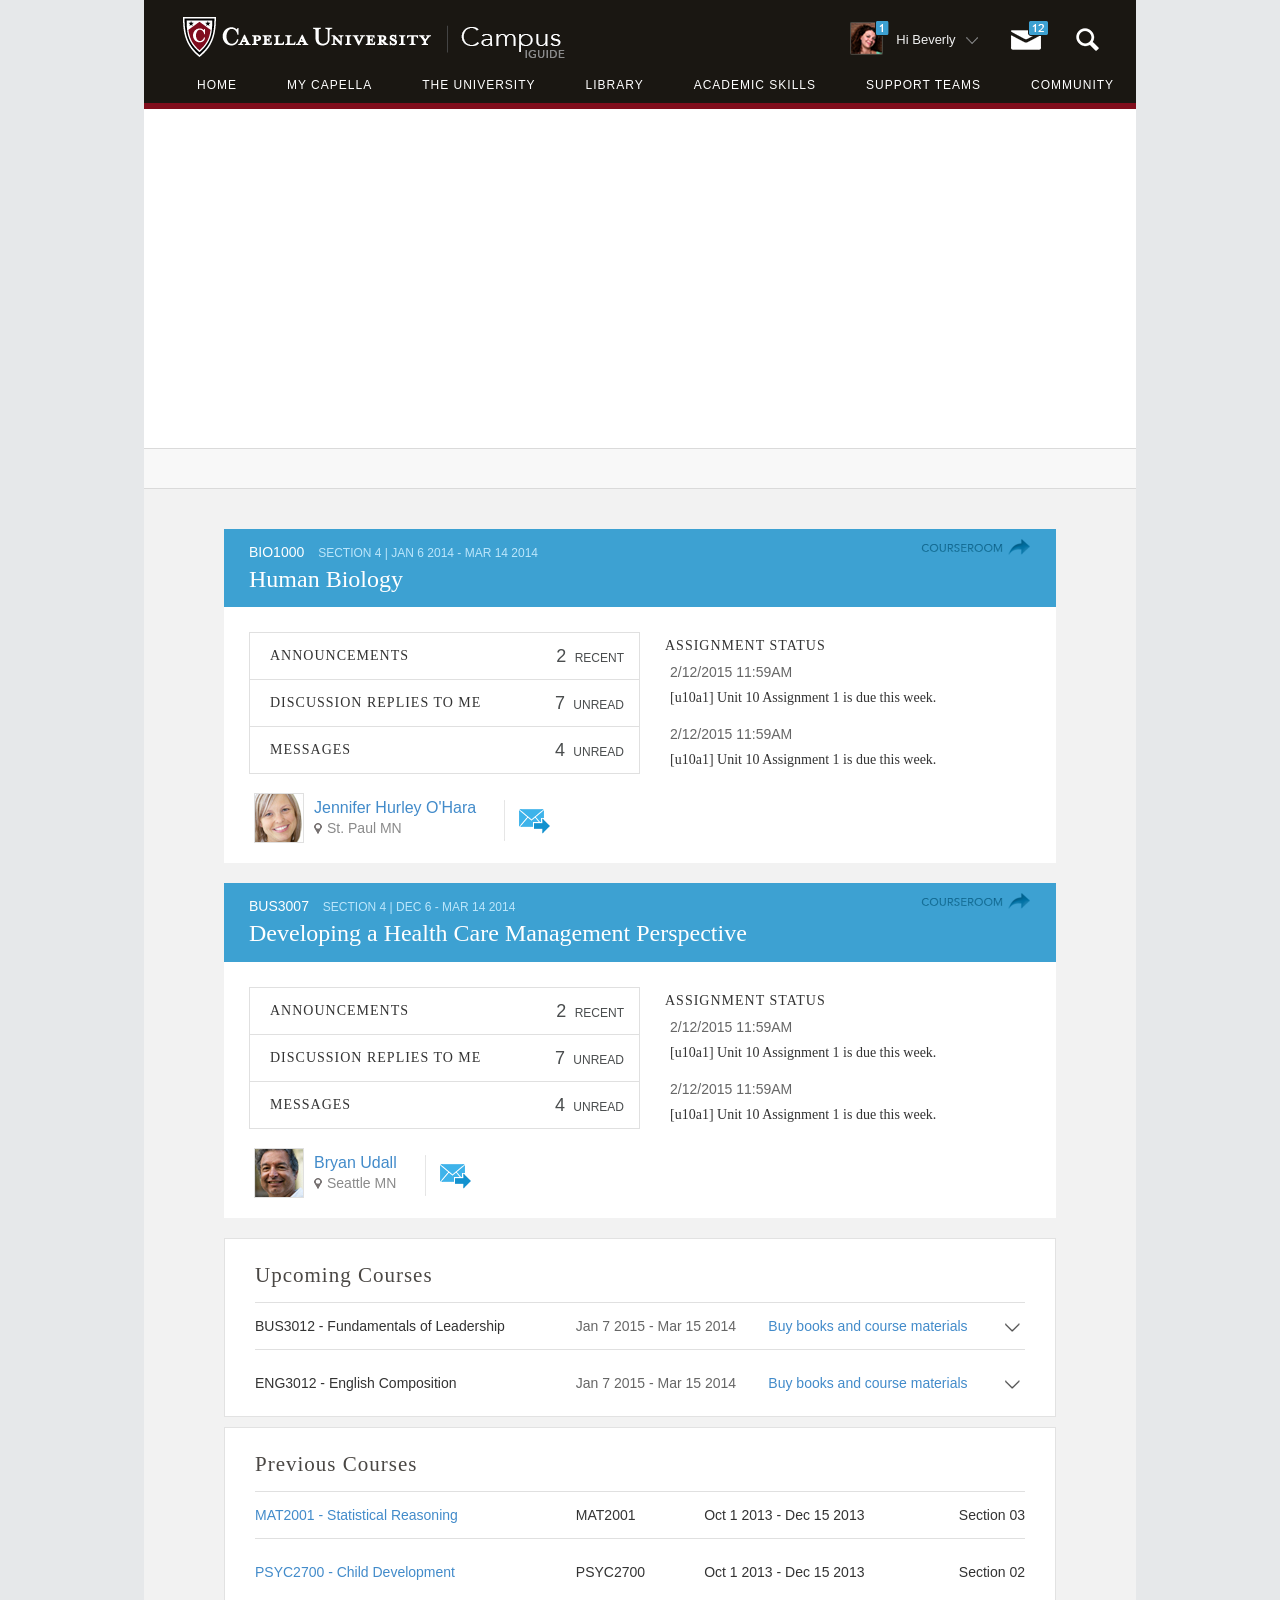
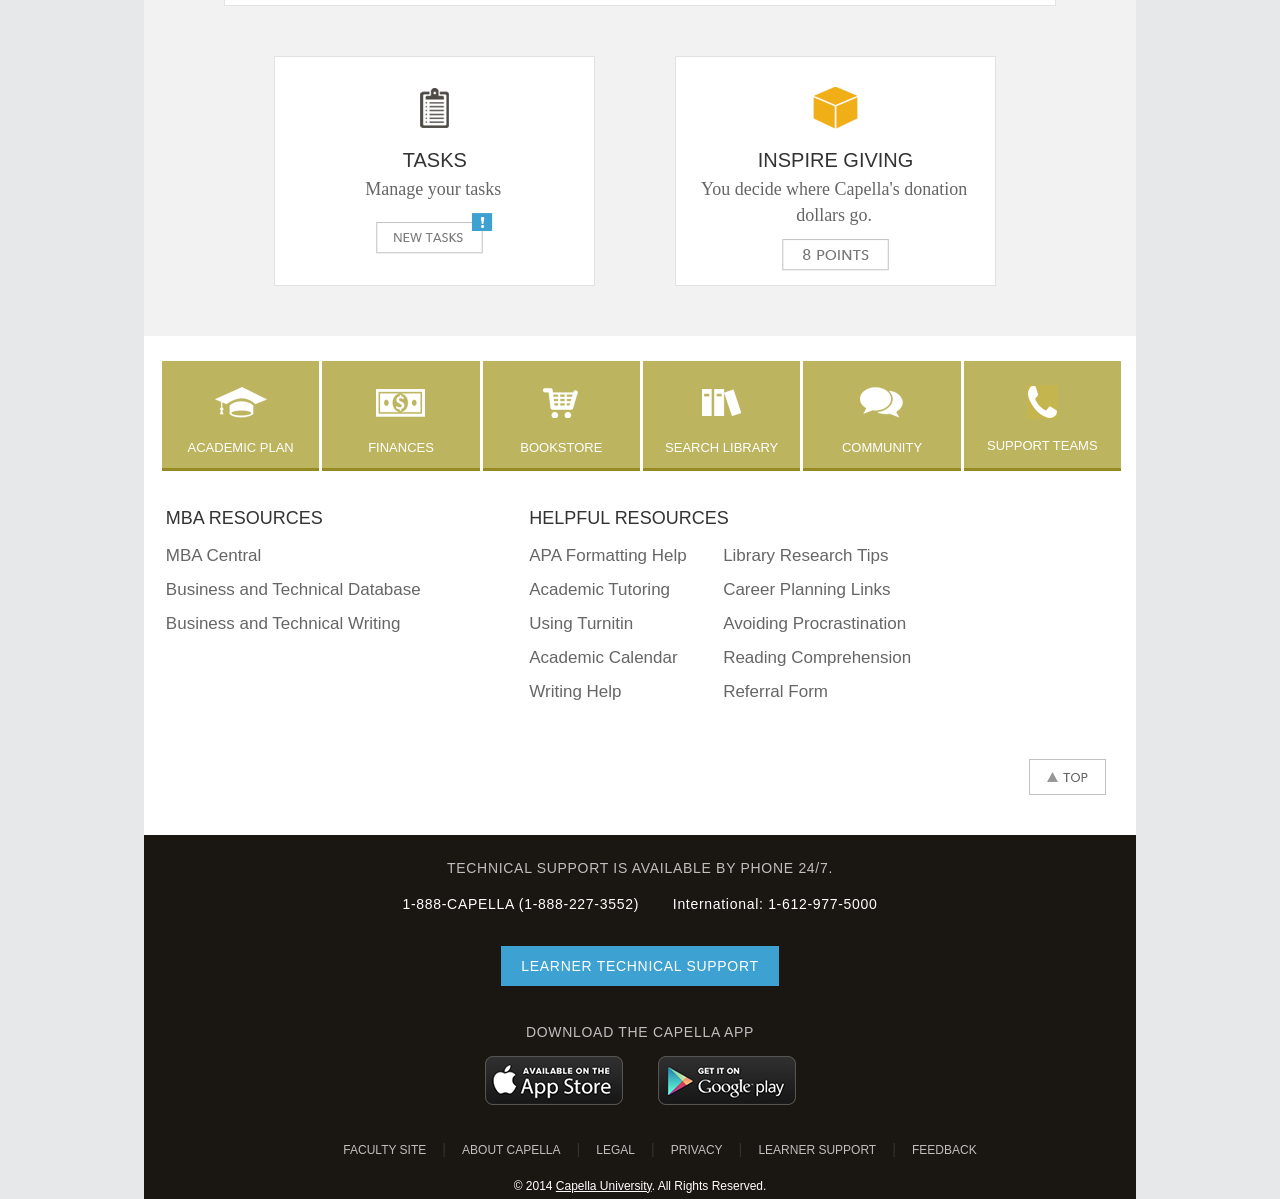
==== commit 98ff09cf: "Friday's Changes" ====
--- a/index-fadeInMenu.html
+++ b/index-fadeInMenu.html
@@ -78,7 +78,7 @@
                      </div>
                      <ul class="phone-navigation hide text-center">
                            <li class="col-xs-3"><span class="mobileNav"></span></li>
-                           <li class="col-xs-3"><img src="img/learner-portrait-with-notification-new2.jpg" alt="" class="learner-portrait"/></li>
+                           <li class="col-xs-3 learner-profile-mobile"><img src="img/learner-portrait-with-notification-new2.jpg" alt="" class="learner-portrait"/></li>
                            <li class="col-xs-3"><img src="img/email-with-notification-new.png" alt="" class="email-icon"/></li>
                            <li class="col-xs-3"><span class="search-this closex"></span></li>
                      </ul>
@@ -86,35 +86,50 @@
                      <!-- Start of right hand header -->
                      <!-- Start of Learner Profile --> 
                      <div class="learner-profile-top col-sm-5 col-md-4 col-lg-4">
-                        
-                        <img src="img/learner-portrait-with-notification-new2.jpg" alt="" class="learner-portrait"/>
-                        <span class="salutation"><span class="name">Hi Beverly</span> <span class="user-profile-arrow"></span></span>
+                        <div class="mobileTab">
+                           <img src="img/learner-portrait-with-notification-new2.jpg" alt="" class="learner-portrait"/>
+                           <span class="salutation"><span class="name">Hi Beverly</span> <span class="user-profile-arrow"></span></span>
+                        </div>
                         <img src="img/email-with-notification-new.png" alt="" class="email-icon"/>
                         <span class="search-this closex"></span>
                      </div>
                      <div class="learner-profile-dropdown col-xs-12 col-sm-12 col-md-3 col-lg-3">
                         <img src="img/learner-profile-top-arrow.png" alt="" class="learner-top-arrow hidden-xs hidden-sm"/>
                         <div class="learner-profile user-details col-md-12 col-lg-12">
-                           <div class="light-grey col-xs-12 col-sm-6">
-                              Hi, Beverly Doe<br/>
-                              Learner ID: 5555555
-                           </div>
-                           <div class="learner-profile social-profile col-xs-12 col-sm-12 col-md-12 col-lg-12">
+                           <div class="no-padding name hidden-sm col-xs-12 col-sm-12 text-center">
+                              <span class="black">Beverly Doe</span>
+                              <span class="learnerID">LEARNER ID: 1007328</span>
+                           </div>
+                           <div class="learner-profile social-profile hidden-sm col-xs-12 col-sm-12 col-md-12 col-lg-12">
                               <ul>
-                                 <li class="col-xs-12 col-sm-6 col-md-6 col-lg-6 no-padding"><a href="#" class="wall">Wall</a></li>
-                                 <li class="col-xs-12 col-sm-6 col-md-6 col-lg-6 no-padding"><a href="#" class="friends">Friends</a></li>
-                                 <li class="col-xs-12 col-sm-6 col-md-6 col-lg-6 no-padding"><a href="#" class="friends-requests">Friend Requests</a></li>
-                                 <li class="col-xs-12 col-sm-6 col-md-6 col-lg-6 no-padding"><a href="#" class="classmates">Classmates</a></li>
-                                 <li class="col-xs-12 col-sm-6 col-md-6 col-lg-6 no-padding"><a href="#" class="edit-profile">Edit Profile</a></li>
-                                 <li class="col-xs-12 col-sm-6 col-md-6 col-lg-6 no-padding"><a href="#" class="logout">Log Out</a></li>
+                                 <li class="col-xs-6 col-sm-6 col-md-12 col-lg-12 no-padding"><a href="#" class="wall">Wall</a></li>
+                                 <li class="col-xs-6 col-sm-6 col-md-12 col-lg-12 no-padding"><a href="#" class="friends">Friends</a></li>
+                                 <li class="col-xs-6 col-sm-6 col-md-12 col-lg-12 no-padding"><a href="#" class="friends-requests">Friend Request(s)</a><img src="img/request-icon-new.png" alt="" class="request-icon"/></li>
+                                 <li class="col-xs-6 col-sm-6 col-md-12 col-lg-12 no-padding"><a href="#" class="classmates">Classmates</a></li>
+                                 <li class="col-xs-6 col-sm-6 col-md-12 col-lg-12 no-padding"><a href="#" class="edit-profile">Edit Profile</a></li>
+                                 <li class="col-xs-6 col-sm-6 col-md-12 col-lg-12 no-padding"><a href="#" class="logout"><img src="img/logout-icon-new.png" alt="" class="left"/><span class="logoutText left">Log Out</span></a></li>
                               </ul>
                            </div>
-                           <div class="learner-profile user-details hidden-xs hidden-sm col-md-12 col-lg-12">
-                              <div class="light-grey">
-                                 <strong>Purpose Title</strong>
-                                 <p>I want to advance the nursing profession by fostering high standards of nursing practice.</p>
-                                 <a href="#">View extended purpose</a>
-                              </div>
+                           <!-- Mobile -->
+                           <div class="no-padding name visible-sm text-center">
+                              Beverly Doe
+                              <span class="learnerID">Learner ID: 1007328</span>
+                           </div>
+                           <div class="learner-profile social-profile visible-sm">
+                              <ul>
+                                 <li class="col-xs-6 col-sm-6 col-md-12 col-lg-12"><a href="#" class="wall">Wall</a></li>
+                                 <li class="col-xs-6 col-sm-6 col-md-12 col-lg-12"><a href="#" class="friends-requests">Friend Request(s)</a><img src="img/request-icon-new.png" alt="" class="request-icon"/></li>
+                                 <li class="col-xs-6 col-sm-6 col-md-12 col-lg-12"><a href="#" class="classmates">Classmates</a></li>
+                                 <li class="col-xs-6 col-sm-6 col-md-12 col-lg-12"><a href="#" class="edit-profile">Edit Profile</a></li>
+                                 <li class="col-xs-6 col-sm-6 col-md-12 col-lg-12"><a href="#" class="friends no-border">Friends</a></li>
+                                 <li class="col-xs-6 col-sm-6 col-md-12 col-lg-12"><a href="#" class="logout no-border"><img src="img/logout-icon-mobile-new.png" alt="" class="left"/><span class="logoutText left">Log Out</span></a></li>
+                              </ul>
+                           </div>
+                           <!-- end of mobile -->
+                           <div class="learner-profile user-details purpose text-center hidden-xs hidden-sm col-md-12 col-lg-12">
+                              PURPOSE TITLE
+                              <p>"I want to advance the nursing profession by fostering high standards of nursing practice."</p>
+                              <a href="#">View Purpose Statement</a>
                            </div>
                         </div>
                      </div><!-- end of learner profile dropdown -->
@@ -123,14 +138,27 @@
                </div>
 
                <div class="mobile-navigation collapse">
-                  <ul>
-                     <li class="col-xs-6"><!--<a href="#"><img src="img/home-icon-new.png" alt="" class="home-icon"/>--><span class="mobileHome">Home</span></a></li>
-                     <li class="col-xs-12"><a href="#">My Capella</a></li>
-                     <li class="col-xs-12"><a href="#">The University</a></li>
-                     <li class="col-xs-12"><a href="#">Library</a></li>
-                     <li class="col-xs-12"><a href="#">Academic Skills</a></li>
-                     <li class="col-xs-12"><a href="#">Support Teams</a></li>
-                     <li class="col-xs-12"><a href="#">Community</a></li>
+                  <!-- Tablet -->
+                  <ul class="col-xs-6 tablet-hide">
+                     <li class="first-column first-item"><!--<a href="#"><img src="img/home-icon-new.png" alt="" class="home-icon"/>--><span class="mobileHome">Home</span></a></li>
+                     <li class="first-column"><a href="#">My Capella</a></li>
+                     <li class="first-column"><a href="#">The University</a></li>
+                     <li class="first-column"><a href="#">Library</a></li>
+                  </ul>
+                  <ul class="col-xs-6 tablet-hide">
+                     <li class="second-column"><a href="#">Academic Skills</a></li>  
+                     <li class="second-column"><a href="#">Support Teams</a></li>
+                     <li class="second-column"><a href="#">Community</a></li>
+                  </ul>
+                  <!-- Phone -->
+                  <ul class="col-xs-12 mobile-hide">
+                     <li class="first-column first-item"><!--<a href="#"><img src="img/home-icon-new.png" alt="" class="home-icon"/>--><span class="mobileHome">Home</span></a></li>
+                     <li class="first-column"><a href="#">My Capella</a></li>
+                     <li class="first-column"><a href="#">The University</a></li>
+                     <li class="first-column"><a href="#">Library</a></li>
+                     <li class="second-column"><a href="#">Academic Skills</a></li>  
+                     <li class="second-column"><a href="#">Support Teams</a></li>
+                     <li class="second-column"><a href="#">Community</a></li>
                   </ul>
                </div><!-- end of mobile-navigation-->
 
--- a/css/main-fadeInMenu.css
+++ b/css/main-fadeInMenu.css
@@ -68,12 +68,15 @@
 {
 	font-weight: bold;
 }
+.black {
+	color:#000;
+}
 .panel-group {
 	margin-bottom:0;
 }
 .search.dark-grey
 {
-	background: #1a1712;
+	background: #262524;
 }
 .search.dark-grey .search-panel .btn.btn-default
 {
@@ -87,8 +90,8 @@
 {
 	float: left;
 	height: 40px;
-	margin: 20px 0 20px 16%;
-	width: 82%;
+	margin: 20px 0 20px 7.5%;
+	width: 87%;
 }
 .search-panel .search-glass-icon
 {
@@ -106,11 +109,11 @@
 	box-shadow: none;
 	float: left;
 	height: 40px;
-	width: 58%;
+	width: 77%;
 }
 .search-panel button
 {
-	background: #005a8c;
+	background: #3da1d2;
 	color: #fff;
 	float: left;
 	font-family: 'Avenir LT W01 55 Roman', Verdana, Arial, sans-serif;
@@ -119,6 +122,8 @@
 	padding: 0 30px;
 	text-transform: uppercase;
 	width: 16%;
+	font-size:14px;
+	letter-spacing:1px;
 }
 .search-panel button:hover
 {
@@ -364,6 +369,7 @@
 {
 	float: left;
 	margin-top: -5px;
+	margin-left:5px;
 }
 .learner-profile-top .salutation .user-profile-arrow
 {
@@ -397,16 +403,20 @@
 }
 .learner-profile-dropdown
 {
-	background: #1a1712;
-	border-top: 1px solid #4e4c4a;
+	background: #fff;
 	display: none;
 	left: 50%;
-	margin-left: -54px;
-	margin-top: 75px;
+	margin-left: 104px;
+	margin-top: 67px;
 	max-width: 250px;
-	padding: 20px;
 	position: absolute;
 	z-index: 10000;
+	border:1px solid #e2e2e2;
+	border-top:0;
+	padding:0;
+	-moz-box-shadow:    2px 2px 4px 0px #ccc;
+  	-webkit-box-shadow: 2px 2px 4px 0px #ccc;
+  	box-shadow:         2px 2px 4px 0px #ccc;
 }
 .learner-profile-dropdown .learner-profile.user-details
 {
@@ -415,6 +425,12 @@
 	font-size: 14px;
 	padding: 0px 0px 0px 0px;
 }
+
+.learner-profile-dropdown .learner-profile.user-details .name {
+	background:#f4f4f4;
+	font-size:12px;
+}
+
 .learner-profile-dropdown .learner-profile.user-details .light-grey
 {
 	background: #b6b7bf;
@@ -428,23 +444,20 @@
 }
 .learner-profile-dropdown .learner-profile.user-details p
 {
-	line-height: 16px;
+	line-height: 20px;
 	margin: 0;
+	color:#989898;
 }
 .learner-profile-dropdown .learner-profile.social-profile
 {
 	background: none;
 	margin: 0;
-	padding: 0;
-}
-.learner-profile-dropdown .learner-profile.social-profile a
-{
-	color: #fff;
+	padding: 0px 15px;
 }
 .learner-profile-dropdown .learner-profile.social-profile ul
 {
 	margin: 0;
-	padding: 18px 0px 0px 0px;
+	padding: 10px 0px 0px 0px;
 }
 .learner-profile-dropdown .learner-profile.social-profile ul li
 {
@@ -455,35 +468,36 @@
 }
 .learner-profile-dropdown .learner-profile.social-profile ul li a
 {
-	border-bottom: 1px solid #44403f;
+	border-bottom: 1px solid #ebebeb;
 	display: block;
-	font-size: 14px;
-	margin: 0px 0px 8px 0px;
-	padding: 0px 0px 8px 53px;
-}
-.learner-profile-dropdown .learner-profile.social-profile ul li a.wall
-{
-	background: url('../img/social-icon-wall.png') no-repeat;
-}
-.learner-profile-dropdown .learner-profile.social-profile ul li a.friends
-{
-	background: url('../img/social-icon-friends.png') no-repeat;
-}
-.learner-profile-dropdown .learner-profile.social-profile ul li a.friends-requests
-{
-	background: url('../img/social-icon-friends-requests.png') no-repeat;
-}
-.learner-profile-dropdown .learner-profile.social-profile ul li a.classmates
-{
-	background: url('../img/social-icon-classmates.png') no-repeat;
-}
-.learner-profile-dropdown .learner-profile.social-profile ul li a.edit-profile
-{
-	background: url('../img/social-icon-edit-profile.png') no-repeat;
-}
-.learner-profile-dropdown .learner-profile.social-profile ul li a.logout
-{
-	background: url('../img/social-icon-logout.png') no-repeat;
+	font-size: 12px;
+	margin: 0px 0px 4px 0px;
+	padding: 0px 0px 4px 10px;
+	color:#333;
+	text-transform: uppercase;
+	overflow:hidden;
+}
+
+.learner-profile-dropdown .learner-profile.user-details.purpose {
+	padding:0px 15px;
+	margin-bottom:10px;
+}
+
+.learner-profile-dropdown .learner-profile.social-profile .logout {
+	padding-top:2px;
+}
+
+.learner-profile-dropdown .learner-profile.social-profile .logoutText {
+	margin:-4px 0px 0px 5px;
+}
+.learner-profile-dropdown .learner-profile.social-profile .request-icon {
+	position:absolute;
+	right:0;
+	top:3px;
+}
+.learner-profile-dropdown .learner-profile .learnerID {
+	display:block;
+	margin-top:-7px;
 }
 .see-all-news
 {
@@ -635,11 +649,9 @@
 }
 .mobile-navigation
 {
-	background: #000;
+	background: #262524;
 	border-bottom: 6px solid #800d1c;
-	border-top: 6px solid #800d1c;
 	float: left;
-	padding-left: 30px;
 	width: 100%;
 }
 .mobile-navigation ul
@@ -647,18 +659,29 @@
 	margin: 0;
 	padding: 0;
 }
+.mobile-navigation ul li.first-column.first-item {
+	padding-top:7px;
+}
+.mobile-navigation ul li.first-column {
+	padding-left:115px;
+}
+.mobile-navigation ul li.second-column {
+	padding-left:95px;
+}
 .mobile-navigation ul li
 {
-	display: inline;
-	float: left;
+	display: block;
 	list-style: none;
-	padding: 15px 0px 20px 0px;
+	padding: 5px 0px 10px 0px;
+	border-bottom:1px solid #131211;
 }
 .mobile-navigation ul li a
 {
+	font-family:Avenir;
 	color: #fff;
-	font-size: 14px;
-	text-transform: uppercase;
+	font-size: 13px;
+	text-transform: uppercase;
+	letter-spacing:0.7px;
 }
 .mobile-navigation .home-icon
 {
@@ -677,7 +700,7 @@
 }
 .mobileNav.close-mobile
 {
-	background: url('../img/search-icon-new-close.png') no-repeat;
+	background: url('../img/hamburger-icon-close-new.png') no-repeat;
 }
 .exclaimation-mark
 {
@@ -1306,9 +1329,9 @@
 }
 .learner-top-arrow
 {
-	left: 50%;
+	left: 44%;
 	position: absolute;
-	top: -13px;
+	top: -12px;
 }
 .friend-req
 {
@@ -1942,7 +1965,7 @@
 	}
 	.search.dark-grey
 	{
-		border-top: 6px solid #800d1c;
+		background:#262524;
 		padding: 0;
 	}
 	.search-panel
@@ -2147,9 +2170,17 @@
 		margin-right: -19px;
 		padding-right:0;
 	}
+	.learner-profile-top .search-this.close-this {
+		background:url('../img/search-mobile-close.png');
+		width:55px;
+		height:60px;
+		position: absolute;
+		top: 6px;
+		right: 41px;
+	}
 	.search.dark-grey
 	{
-		border-top: 6px solid #800d1c;
+		background:#262524;
 		padding: 0;
 	}
 	.search-panel
@@ -2201,10 +2232,27 @@
 		float: none;
 		margin-left: 53px;
 	}
+	.mobileTab {
+		float:left;
+	}
+	.mobileTab.open {
+		
+	}
+	.learner-profile-dropdown .learner-profile.user-details .name {
+		background:#262524;
+		color:#fff;
+		font-family:Arial;
+		font-size:14px;
+		padding-top:5px;
+		border-top:1px solid #3b3938;
+	}
+	.learner-profile-dropdown .learner-profile.user-details .name .learnerID {
+		color:#c5c4c1;
+		font-size:12px;
+	}
 	.learner-profile-dropdown
 	{
 		border: 0;
-		border-top: 6px solid #800d1c;
 		left: 0;
 		margin-left: 0px;
 		margin-top: 0px;
@@ -2212,6 +2260,28 @@
 		position: initial;
 		right: 0;
 		width: 100%;
+		background:#262524;
+		box-shadow:none !important;
+	}
+	.learner-profile-dropdown .learner-profile.social-profile ul {
+		border-top:1px solid #3b3938;
+		padding:0;
+	}
+	.learner-profile-dropdown .learner-profile.social-profile ul li a {
+		color:#fff;
+		border-bottom:1px solid #3b3938;
+		letter-spacing: 0.7px;
+		padding:8px 0px 8px 10px;
+	}
+	.learner-profile .social-profile .col-sm-12 {
+		padding:0px 35px;
+	}
+	.learner-profile-dropdown .learner-profile.social-profile .logout {
+		padding-top:12px;
+	}
+	.learner-profile-dropdown .learner-profile.social-profile .request-icon {
+		right:26px;
+		top:11px;
 	}
 	.entire-panel-wrapper
 	{
@@ -2298,6 +2368,9 @@
 	.learner-profile-top
 	{
 		margin-right: -19px;
+	}
+	.mobile-navigation .mobile-hide {
+		display:none;
 	}
 
 }
@@ -2379,6 +2452,12 @@
 	.phone-navigation .email-icon {
 		margin-top:-13px;
 	}
+	.phone-navigation .mobileBkg {
+		background:#262524;
+	}
+	.mobile-navigation ul li.first-column, .mobile-navigation ul li.second-column {
+		padding-left:68px;
+	}
 	.search-this
 	{
 		background: url('../img/search-icon-small-new-trans.png') no-repeat;
@@ -2388,14 +2467,22 @@
 		width: 26px;
 		margin:0 auto;
 	}
-	.search-this.close-this
-	{
-		background: url('../img/search-icon-close-new.png') no-repeat;
+	.search-this.close-this, .phone-navigation .mobileNav.close-phone
+	{
+		background: url('../img/search-phone-close.png') no-repeat;
+		position: absolute;
+		width:55px;
+		height:60px;
+		top: 6px;
+		right: 52px;
 	}
 	.capella-logo-phone {
 		width:270px;
 		margin: 0 auto;
 		display:block;
+	}
+	.mobile-navigation .tablet-hide {
+		display:none;
 	}
 	.navigation
 	{
@@ -2431,7 +2518,7 @@
 	}
 	.search.dark-grey
 	{
-		border-top: 6px solid #800d1c;
+		background:#262524;
 		padding: 0;
 	}
 	.search-panel
@@ -2455,10 +2542,8 @@
 	}
 	.search-panel button
 	{
-		float: none;
-		margin: 0 auto;
-		margin-top: 10px;
-		width: 45%;
+		margin-top: 20px;
+		width: 96%;
 	}
 	.course-info .assignments {
 		padding-left:0;
@@ -2528,13 +2613,42 @@
 	.learner-profile-dropdown
 	{
 		border: 0;
-		border-top: 6px solid #800d1c;
 		left: 0;
 		margin: 0;
 		max-width: 100%;
 		position: initial;
 		right: 0;
 		width: 100%;
+	}
+	.learner-profile-dropdown .learner-profile.social-profile {
+		background:#262524;
+		padding:0;
+	}
+	.learner-profile-dropdown .learner-profile.social-profile ul {
+		border-bottom: 6px solid #800d1c;
+	}
+	.learner-profile-dropdown .learner-profile.social-profile ul li {
+		float:none;
+		display:block;
+		width:100%;
+	}
+	.learner-profile-dropdown .learner-profile.social-profile ul li a {
+		color:#fff;
+		border-top:1px solid #333130;
+		border-bottom:0;
+		padding:8px 0px 4px 68px;
+		margin:0;
+	}
+	.learner-profile-dropdown .learner-profile.user-details .name {
+		background:#262524;
+	}
+	.learner-profile-dropdown .learner-profile.social-profile .request-icon {
+		position: absolute;
+		right: 15px;
+		top: 11px;
+	}
+	.learner-profile-dropdown .learner-profile.social-profile .logout {
+		padding-top:10px;
 	}
 	.entire-panel-wrapper
 	{
@@ -2714,6 +2828,13 @@
 	.phone-navigation .email-icon {
 		margin-top:-13px;
 	}
+	.mobile-navigation ul li.first-column, .mobile-navigation ul li.second-column {
+		padding-left:34px;
+	}
+
+	.search-this.close-this, .phone-navigation .mobileNav.close-phone {
+		right:17px;
+	}
 	.search-this
 	{
 		background: url('../img/search-icon-small-new-trans.png') no-repeat;
@@ -2726,6 +2847,15 @@
 	.search-this.close-this
 	{
 		background: url('../img/search-icon-close-new.png') no-repeat;
+
+	}
+	.phone-navigation .close-this {
+		background: url('../img/search-phone-close.png') no-repeat;
+		position: absolute;
+		width: 55px;
+		height: 60px;
+		top: 6px;
+		right: 18px;
 	}
 	.search-panel form
 	{
@@ -2746,7 +2876,7 @@
 	{
 		float: none;
 		margin: 0 auto;
-		margin-top: 10px;
+		margin-top: 20px;
 		width: 45%;
 	}
 	.learner-profile-top 
@@ -2801,27 +2931,19 @@
 	{
 		min-height: initial !important;
 	}
-	.search-panel form
-	{
-		height: initial;
-		margin-left: 2%;
-		margin-right: 2%;
+	.search-panel .search-glass-icon
+	{
+		width: 11%;
+	}
+	.search-panel input
+	{
+		width: 85%;
+	}
+	.search-panel button
+	{
+		float:left;
+		margin:20px 0px 0px 0px;
 		width: 96%;
-	}
-	.search-panel .search-glass-icon
-	{
-		width: 11%;
-	}
-	.search-panel input
-	{
-		width: 85%;
-	}
-	.search-panel button
-	{
-		float: none;
-		margin: 0 auto;
-		margin-top: 10px;
-		width: 45%;
 	}
 	.learner-profile-dropdown
 	{
@@ -2836,6 +2958,9 @@
 		top: 0;
 		width: 100%;
 	}
+	.learner-profile-dropdown .learner-profile.social-profile ul li a {
+		padding-left:34px;
+	}
 	.faculty-info
 	{
 		padding-right: 0;
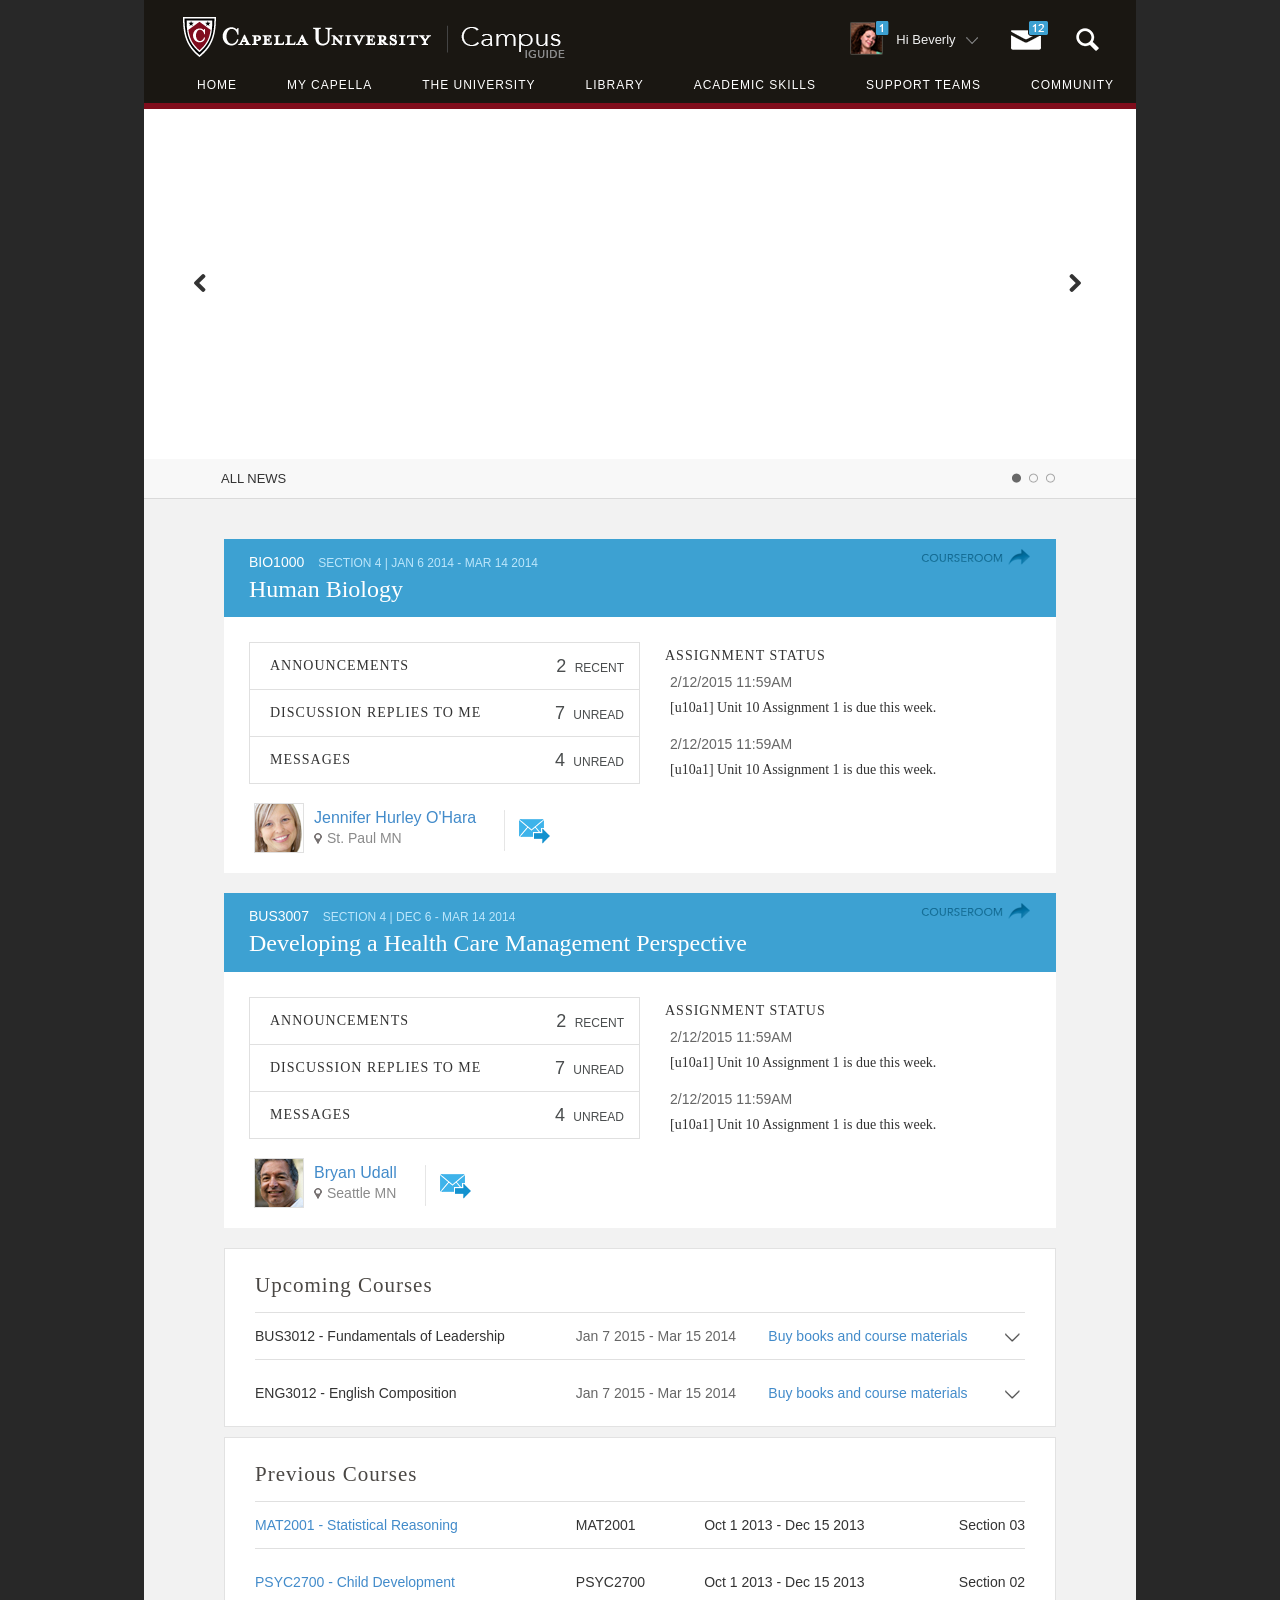
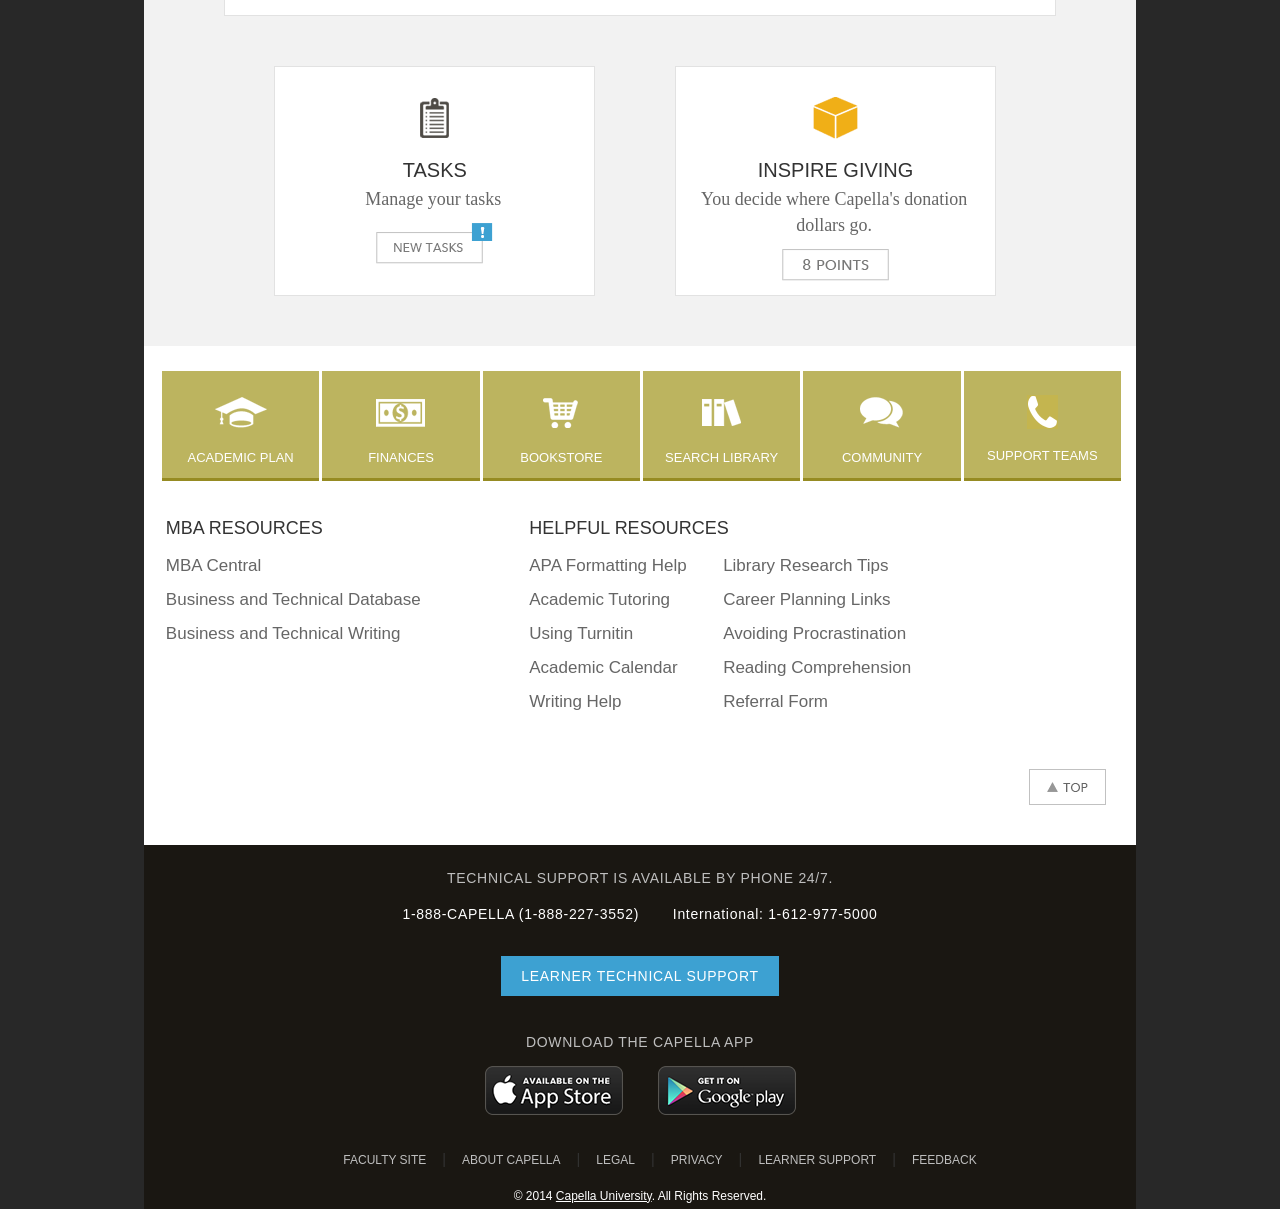
==== commit f00b8b59: "Monday's Work - Responsive and Slider" ====
--- a/index-fadeInMenu.html
+++ b/index-fadeInMenu.html
@@ -22,6 +22,11 @@
                <link rel="stylesheet" href="css/bootstrap-responsive.min.css"/>
                <link rel="stylesheet" href="css/font-awesome.min.css"/>
                <link rel="stylesheet" href="css/main-fadeInMenu.css"/>
+               <link rel="stylesheet" href="css/phones.css"/>
+               <link rel="stylesheet" href="css/tablets.css"/>
+               <link rel="stylesheet" href="css/desktop.css"/>
+               <link rel="stylesheet" href="css/desktop.css"/>
+               <link rel="stylesheet" href="css/responsiveslides.css"/>
                <script src="js/vendor/modernizr-2.6.2-respond-1.1.0.min.js"></script>
             </head>
             <body>
@@ -68,7 +73,7 @@
                         <a class="" href="index.asp"><img src="img/header-capella-logo.png" alt="" /></a>
                      </div>-->
                      <!-- Hamburger Button for Portrait -->
-                     <div class="navbar-header mobilenavbar visible-xs hidden-desk col-phone-12 col-xs-1 col-sm-1">
+                     <div class="navbar-header mobilenavbar col-phone-12 col-xs-1 col-sm-1">
                         <button type="button" class="pull-left" data-toggle="collapse" data-target="#bs-example-navbar-collapse-1">
                            <span class="sr-only">Toggle navigation</span>
                            <span class="mobileNav"></span>
@@ -519,24 +524,12 @@
                <div class="white-bg overflow">
                <!-- Carousel -->
                   <div id="carousel-example-generic-desktop" class="carousel slide" data-ride="carousel">
-                     <!--<div class="carousel-inner">
-                        <div class="item active">
-                           <img src="img/newspic_1_lg.jpg" alt="..." />
-                        </div>
-                        <div class="item ">
-                           <img src="img/newspic_2_lg.jpg" alt="..." />
-                        </div>
-                     </div>
-                     <a class="left carousel-control" href="#carousel-example-generic-desktop" data-slide="prev">
-                     <i class="fa fa-chevron-left fa-lg"></i>
-                     </a>
-                     <a class="right carousel-control" href="#carousel-example-generic-desktop" data-slide="next">
-                     <i class="fa fa-chevron-right fa-lg"></i>
-                     </a>
-                  </div>-->
-                  </div>   
-                  <div class="carousel-buttons">
-                  </div>      
+                     <div id="slides">
+                        <img src="http://www.placehold.it/992x350&amp;text=Slide 1" alt=""/>
+                        <img src="http://www.placehold.it/992x350/250/&amp;text=Slide 2" alt=""/>
+                        <img src="http://www.placehold.it/992x350/000/&amp;text=Slide 3" alt=""/>
+                     </ul>
+                  </div>    
                </div>
 
                <div class="mid-content-wrapper">
@@ -908,5 +901,6 @@
                <script src="js/vendor/bootstrap.min.js"></script>
                <script src="js/plugins/jquery.clickout.js"></script>
                <script src="js/main-fadeInMenu.js"></script>
+               <script src="js/plugins/responsiveslides.min.js"></script>
             </body>
          </html>
--- a/css/main-fadeInMenu.css
+++ b/css/main-fadeInMenu.css
@@ -1,6 +1,6 @@
 body,html
 {
-	background: #E6E8EA;
+	background: #282828;
 	font-size: 17px;
 	height: 100%;
 	line-height: 26px;
@@ -253,8 +253,6 @@
 .carousel
 {
 	overflow: hidden;
-	height:340px;
-	border-bottom:1px solid #dadada;
 }
 .carousel-control.right,
 .carousel-control.left
@@ -293,6 +291,8 @@
 	margin-top: 8px;
 }
 .carousel-buttons {
+	float:left;
+	width:100%;
 	height:40px;
 	border-bottom:1px solid #dadada;
 	background:#f8f8f8;
@@ -344,6 +344,12 @@
 	transition: opacity ease-in-out .7s;
 	webkit-transition: opacity ease-in-out .7s;
 	z-index: 2;
+}
+.see_all_news {
+	text-transform: uppercase;
+	font-size: 13px;
+	padding: 7px 0px 0px 77px;
+	display: block;
 }
 .learner-profile-top
 {
@@ -1908,200 +1914,8 @@
 		}
 	}
 
-	@media (min-width:360px) and (max-width:768px){
-
-	}
-
 	@media (min-width:640px) and (max-width:768px){
-		/* Hamburger Menu */
-		.container
-	{
-		padding: 0;
-		width: 100%;
-	}
-	.header-primary
-	{
-		background: #1a1712;
-	}
-	.navigation
-	{
-		border-bottom: 0;
-	}
-	.mobilenavbar {
-		display: block !important;
-	}
-	.navbar-header
-	{
-		width: auto;
-	}
-	.navbar-header button
-	{
-		background: none;
-		border: 0;
-		border-radius: 0;
-		margin: 0;
-		padding: 0;
-	}
-	.navbar.yamm.navbar-inverse
-	{
-		display: none;
-	}
-	.navbar.yamm.navbar-inverse .navbar-collapse.collapse.in
-	{
-		display: block;
-	}
-	.primary-header
-	{
-		float: none;
-		margin: 0 auto;
-		padding: 5px 0px 0px 0px;
-		width: 200px;
-	}
-	.learner-profile-top
-	{
-		float: right;
-		margin-bottom: 10px;
-		margin-right: -19px;
-	}
-	.search.dark-grey
-	{
-		background:#262524;
-		padding: 0;
-	}
-	.search-panel
-	{
-		border-bottom: 6px solid #800d1c;
-	}
-	.upcoming-courses.white-bg, .previous-courses.white-bg
-	{
-
-	}
-	.course-info.white-bg
-	{
-		margin-bottom:0;
-	}
-
-	.upcoming-courses .course-panel, .previous-courses .course-panel
-	{
-		border: 0;
-	}
-	.upcoming-courses .course-panel .course-section ul li
-	{
-		clear: both;
-		float: left;
-		width: 100%;
-	}
-	.previous-courses .course-panel .course-section ul
-	{
-		float: left;
-		width: 100%;
-	}
-	.course-info .course-detail.first-box.one-line, .course-info .course-detail.first-box.two-line
-	{
-		min-height: initial !important;
-		margin-top:-42px;
-	}
-	.course-info .course-detail
-	{
-		border: 0;
-		min-height: 81px;
-	}
-	.course-info .last-panels
-	{
-		border: 0;
-		padding-top: 0;
-	}
-	.course-notifications .faculty-info p
-	{
-		float: none;
-		margin-left: 53px;
-	}
-	.learner-profile-dropdown
-	{
-		border: 0;
-		border-top: 6px solid #800d1c;
-		left: 0;
-		margin-left: 0px;
-		margin-top: 0px;
-		max-width: 100%;
-		position: initial;
-		right: 0;
-		width: 100%;
-	}
-	.entire-panel-wrapper
-	{
-		background: #fff;
-		border: 1px solid #e2e2e2;
-		float: left;
-		margin-bottom: 20px;
-		width: 100%;
-	}
-	.panel-inner-box
-	{
-		background: #fff;
-	}
-	.panel.panel-default.col-sm-6
-	{
-		background: #ebebeb;
-	}
-	.panel-inner-box ul li
-	{
-		padding-top: 12px;
-	}
-	.tasks-giving-wrapper
-	{
-		padding: 0px 5px 0px 5px;
-	}
-
-	.inspire-giving
-	{
-		width:38%;
-		max-height:215px;
-		margin-left:4%;
-	}
-	.tasks, .inspire-giving
-	{
-		padding: 10px 10px;
-	}
-	.tasks {
-		margin-left:10%;
-		width:38%;
-		max-height:215px;
-	}
-	.resource-blocks
-	{
-		margin-left: 8.5%;
-		border-bottom:0;
-	}
-	.resource-blocks .resource-block-content {
-
-	}
-	.resource-blocks .col-sm-4.first
-	{
-		border-left: 0;
-	}
-	.resource-blocks .col-sm-4.last
-	{
-		width: 27.2%;
-	}
-	.resource-blocks .col-sm-4
-	{
-		width: 28%;
-	}
-	.additional-resources
-	{
-		margin: 20px 5% 0 12.5%;
-	}
-	.additional-resources .col-sm-6.col-sm-offset-1
-	{
-		margin-left: 7%;
-		padding: 0;
-	}
-	.back-to-top.col-sm-6
-	{
-		float: none;
-		margin: 0 auto;
-	}
+		
 }
 
 	@media (min-width:768px) and (max-width:992px){
@@ -2113,887 +1927,22 @@
 	/* iPad Portrait */
 
 @media only screen and (min-device-width: 481px) and (max-device-width: 1024px) and (orientation:portrait){
-	.container
-	{
-		padding: 0;
-		width: 100%;
-	}
-	.header-primary
-	{
-		background: #1a1712;
-	}
-	.navigation
-	{
-		border-bottom: 0;
-	}
-	.mobilenavbar {
-		display: block !important;
-	}
-	.navbar-brand {
-		height:73px;
-		padding:0px 0px 0px 15px;
-	}
-	.capella-logo-phone {
-		float:left;
-	}
-	.navbar-header
-	{
-		width: auto;
-	}
-	.navbar-header button
-	{
-		background: none;
-		border: 0;
-		border-radius: 0;
-		margin: 0;
-		padding: 0;
-	}
-	.navbar.yamm.navbar-inverse
-	{
-		display: none;
-	}
-	.navbar.yamm.navbar-inverse .navbar-collapse.collapse.in
-	{
-		display: block;
-	}
-	.primary-header
-	{
-		float: none;
-		margin: 0 auto;
-		padding: 5px 0px 0px 0px;
-		width: 200px;
-	}
-	.learner-profile-top
-	{
-		float: right;
-		margin-bottom: 10px;
-		margin-right: -19px;
-		padding-right:0;
-	}
-	.learner-profile-top .search-this.close-this {
-		background:url('../img/search-mobile-close.png');
-		width:55px;
-		height:60px;
-		position: absolute;
-		top: 6px;
-		right: 41px;
-	}
-	.search.dark-grey
-	{
-		background:#262524;
-		padding: 0;
-	}
-	.search-panel
-	{
-		border-bottom: 6px solid #800d1c;
-	}
-	.upcoming-courses.white-bg, .previous-courses.white-bg
-	{
-
-	}
-	.course-info.white-bg
-	{
-		border:0;
-		margin-bottom:0;
-	}
-
-	.upcoming-courses .course-panel, .previous-courses .course-panel
-	{
-		border: 0;
-	}
-	.upcoming-courses .course-panel .course-section ul li
-	{
-		clear: both;
-		float: left;
-		width: 100%;
-	}
-	.previous-courses .course-panel .course-section ul
-	{
-		float: left;
-		width: 100%;
-	}
-	.course-info .course-detail.first-box.one-line, .course-info .course-detail.first-box.two-line
-	{
-		min-height: initial !important;
-		margin-top:-42px;
-	}
-	.course-info .course-detail
-	{
-		border: 0;
-		min-height: 81px;
-	}
-	.course-info .last-panels
-	{
-		border: 0;
-		padding-top: 0;
-	}
-	.course-notifications .faculty-info p
-	{
-		float: none;
-		margin-left: 53px;
-	}
-	.mobileTab {
-		float:left;
-	}
-	.mobileTab.open {
-		
-	}
-	.learner-profile-dropdown .learner-profile.user-details .name {
-		background:#262524;
-		color:#fff;
-		font-family:Arial;
-		font-size:14px;
-		padding-top:5px;
-		border-top:1px solid #3b3938;
-	}
-	.learner-profile-dropdown .learner-profile.user-details .name .learnerID {
-		color:#c5c4c1;
-		font-size:12px;
-	}
-	.learner-profile-dropdown
-	{
-		border: 0;
-		left: 0;
-		margin-left: 0px;
-		margin-top: 0px;
-		max-width: 100%;
-		position: initial;
-		right: 0;
-		width: 100%;
-		background:#262524;
-		box-shadow:none !important;
-	}
-	.learner-profile-dropdown .learner-profile.social-profile ul {
-		border-top:1px solid #3b3938;
-		padding:0;
-	}
-	.learner-profile-dropdown .learner-profile.social-profile ul li a {
-		color:#fff;
-		border-bottom:1px solid #3b3938;
-		letter-spacing: 0.7px;
-		padding:8px 0px 8px 10px;
-	}
-	.learner-profile .social-profile .col-sm-12 {
-		padding:0px 35px;
-	}
-	.learner-profile-dropdown .learner-profile.social-profile .logout {
-		padding-top:12px;
-	}
-	.learner-profile-dropdown .learner-profile.social-profile .request-icon {
-		right:26px;
-		top:11px;
-	}
-	.entire-panel-wrapper
-	{
-		background: #fff;
-		border: 1px solid #e2e2e2;
-		float: left;
-		margin-bottom: 20px;
-
-		width: 100%;
-	}
-	.panel-inner-box
-	{
-		background: #fff;
-	}
-	.panel.panel-default.col-sm-6
-	{
-		background: #ebebeb;
-	}
-	.panel-inner-box ul li
-	{
-		padding-top: 12px;
-	}
-	.tasks-giving-wrapper
-	{
-		padding: 0px 5px 0px 5px;
-	}
-	.inspire-giving
-	{
-		width:38%;
-		max-height:215px;
-		margin-left:4%;
-	}
-	.tasks, .inspire-giving
-	{
-		padding: 10px 10px;
-	}
-	.tasks {
-		margin-left:10%;
-		width:38%;
-		max-height:215px;
-	}
-	.resource-blocks
-	{
-		margin-left: 8.5%;
-	}
-	.resource-blocks .resource-block-content {
-
-	}
-	.resource-blocks .col-sm-4.first
-	{
-		border-left: 0;
-	}
-	.resource-blocks .col-sm-4.last
-	{
-		width: 27.2%;
-	}
-	.resource-blocks .col-sm-4
-	{
-		width: 28%;
-	}
-	.resource-blocks .col-md-2 {
-		border-left: 6px solid #fff;
-		border-bottom:6px solid #fff;
-	}
-	{
-		margin: 20px 5% 0 10%;
-	}
-	.additional-resources .col-sm-6.col-sm-offset-1
-	{
-		margin-left: 7%;
-		padding: 0;
-	}
-	.back-to-top
-	{
-		float: none;
-		margin: 0 auto;
-		width:77px;
-	}
-}
-
-	/* iPad Landscape */
-
-@media only screen and (min-device-width : 768px) and (max-device-width : 1024px) {
-	.learner-profile-top
-	{
-		margin-right: -19px;
-	}
-	.mobile-navigation .mobile-hide {
-		display:none;
-	}
-
-}
+	
+}
+
+
+
 
 /* iPhone 5/Samsung Galaxy (landscape) */
 
 @media only screen and (max-width : 640px){
-	body
-	{
-		padding: 0;
-	}
-	.col-sm-12 {
-		float:left;
-		width:100%;
-	}
-	.col-xs-12 {
-		float:left;
-		width:100%;
-	}
-	.col-sm-6 {
-		float:left;
-		width:50%;
-	}
-	.col-sm-7 {
-		float:left;
-		width:58.33333333333333%;
-	}
-	.col-phone-12 {
-		float:left;
-		width:100%;
-	}
-	.container
-	{
-		padding: 0;
-		width: 100%;
-	}
-	.container>.navbar-header
-	{
-		margin-left: 0;
-		margin-right: 0;
-	}
-	.header-primary
-	{
-		background: #1a1712;
-	}
-	.salutation
-	{
-		display: none;
-	}
-	.navbar-header .mobileNav {
-		display:none;
-	}
-	.phone-navigation {
-		clear:both;
-		border-top:1px solid #363432;
-		padding:0;
-		margin:0;
-		float:left;
-		width:100%;
-		display:block !important;
-	}
-	.phone-navigation .mobileNav {
-		background:url('../img/phone-hamburger.png') no-repeat;
-		height:25px;
-		width:21px;
-		display:block;
-		margin:0 auto;
-	}
-	.phone-navigation li {
-		float:left;
-		list-style:none;
-		padding:20px;
-		border-right:1px solid #363432;
-		height:66px;
-	}
-	.phone-navigation .learner-portrait {
-		margin-top:-8px;
-	}
-	.phone-navigation .email-icon {
-		margin-top:-13px;
-	}
-	.phone-navigation .mobileBkg {
-		background:#262524;
-	}
-	.mobile-navigation ul li.first-column, .mobile-navigation ul li.second-column {
-		padding-left:68px;
-	}
-	.search-this
-	{
-		background: url('../img/search-icon-small-new-trans.png') no-repeat;
-		cursor: pointer;
-		display:block;
-		height: 25px;
-		width: 26px;
-		margin:0 auto;
-	}
-	.search-this.close-this, .phone-navigation .mobileNav.close-phone
-	{
-		background: url('../img/search-phone-close.png') no-repeat;
-		position: absolute;
-		width:55px;
-		height:60px;
-		top: 6px;
-		right: 52px;
-	}
-	.capella-logo-phone {
-		width:270px;
-		margin: 0 auto;
-		display:block;
-	}
-	.mobile-navigation .tablet-hide {
-		display:none;
-	}
-	.navigation
-	{
-		border-bottom: 0;
-	}
-
-	.navbar-header button
-	{
-		background: none;
-		border: 0;
-		border-radius: 0;
-		margin: 0;
-		padding: 0;
-	}
-	.navbar.yamm.navbar-inverse
-	{
-		display: none;
-	}
-	.navbar.yamm.navbar-inverse .navbar-collapse.collapse.in
-	{
-		display: block;
-	}
-	.primary-header
-	{
-		float: none;
-		margin: 0 auto;
-		padding: 5px 0px 0px 0px;
-		width: 200px;
-	}
-	.learner-profile-top
-	{
-		display:none;
-	}
-	.search.dark-grey
-	{
-		background:#262524;
-		padding: 0;
-	}
-	.search-panel
-	{
-		border-bottom: 6px solid #800d1c;
-	}
-	.search-panel form
-	{
-		height: initial;
-		margin-left: 2%;
-		margin-right: 2%;
-		width: 96%;
-	}
-	.search-panel .search-glass-icon
-	{
-		width: 11%;
-	}
-	.search-panel input
-	{
-		width: 85%;
-	}
-	.search-panel button
-	{
-		margin-top: 20px;
-		width: 96%;
-	}
-	.course-info .assignments {
-		padding-left:0;
-	}
-	.course-info .phone-border {
-		border-bottom:1px solid #e0e0e0 !important;
-	}
-	.course-info .header .course-dates {
-		margin:0;
-	}
-	.course-info .header .course-title {
-		padding-bottom:0;
-	}
-	.course-info .panel-inner-box.assignments-box {
-		padding-left:15px;
-	}
-	.upcoming-courses.white-bg, .previous-courses.white-bg
-	{
-
-	}
-	.course-info.white-bg
-	{
-		border:0;
-		margin-bottom:0;
-	}
-
-	.upcoming-courses .course-panel, .previous-courses .course-panel
-	{
-		border: 0;
-	}
-	.upcoming-courses .course-panel .course-section ul li
-	{
-		clear: both;
-		float: left;
-		width: 100%;
-	}
-	.previous-courses .course-panel .course-section ul
-	{
-		float: left;
-		width: 100%;
-	}
-	.course-info .last-panels {
-		background: #fff;
-	}
-	.course-info .last-panels .course-detail.first-box
-	{
-		min-height: initial;
-		margin-top:0px;
-		padding:0;
-		margin-bottom:20px;
-	}
-	.course-info .course-detail
-	{
-		border: 0;
-		min-height: 81px;
-	}
-	.course-info .last-panels
-	{
-		border: 0;
-		padding-top: 0;
-	}
-	.course-notifications .faculty-info p
-	{
-		float: none;
-		margin-left: 53px;
-	}
-	.learner-profile-dropdown
-	{
-		border: 0;
-		left: 0;
-		margin: 0;
-		max-width: 100%;
-		position: initial;
-		right: 0;
-		width: 100%;
-	}
-	.learner-profile-dropdown .learner-profile.social-profile {
-		background:#262524;
-		padding:0;
-	}
-	.learner-profile-dropdown .learner-profile.social-profile ul {
-		border-bottom: 6px solid #800d1c;
-	}
-	.learner-profile-dropdown .learner-profile.social-profile ul li {
-		float:none;
-		display:block;
-		width:100%;
-	}
-	.learner-profile-dropdown .learner-profile.social-profile ul li a {
-		color:#fff;
-		border-top:1px solid #333130;
-		border-bottom:0;
-		padding:8px 0px 4px 68px;
-		margin:0;
-	}
-	.learner-profile-dropdown .learner-profile.user-details .name {
-		background:#262524;
-	}
-	.learner-profile-dropdown .learner-profile.social-profile .request-icon {
-		position: absolute;
-		right: 15px;
-		top: 11px;
-	}
-	.learner-profile-dropdown .learner-profile.social-profile .logout {
-		padding-top:10px;
-	}
-	.entire-panel-wrapper
-	{
-		background: #ebebeb;
-		float: left;
-		margin-bottom: 20px;
-		min-height: 402px;
-		width: 100%;
-	}
-	.course-info .course-notifications
-	{
-	}
-	.panel-inner-box
-	{
-		border: 0;
-		margin: 0;
-		min-height: initial;
-		padding:0px 10px;
-	}
-	.panel-inner-box ul {
-		border:0;
-	}
-	.panel-inner-box.last
-	{
-		border-bottom: 3px solid #c3c3c3;
-	}
-	.panel.panel-default
-	{
-		background: #fff;
-		padding-top:8px;
-	}
-	.panel-inner-box ul li
-	{
-		padding-top: 12px;
-	}
-	.last-panels
-	{
-		border-left: 3px solid #c3c3c3;
-		border-right: 3px solid #c3c3c3;
-		float: left;
-		width: 100%;
-	}
-	.tasks-giving-wrapper
-	{
-		padding: 0px 5px 0px 5px;
-	}
-
-	.tasks, .inspire-giving
-	{
-		width:36%;
-	}
-	.tasks {
-		margin-left:12%;
-	}
-	.tasks, .inspire-giving
-	{
-		min-height: initial;
-		padding: 10px 10px;
-	}
-	.resource-blocks .resource-block-content {
-
-	}
-	.additional-resources h4
-	{
-		margin-top: 10px;
-	}
-	.additional-resources .col-xs-12
-	{
-		padding: 0;
-	}
-	.additional-resources ul.list-unstyled
-	{
-		float: none;
-		margin-bottom: 0;
-		padding-bottom: 0;
-	}
-	ul.about-links
-	{
-		margin: 0;
-		padding: 0;
-	}
-	ul.about-links li
-	{
-		display: block;
-		margin-bottom: 20px;
-	}
-	ul.about-links li:after
-	{
-		content: '';
-	}
-	.back-to-top.col-xs-6
-	{
-		float: none;
-		margin: 0 auto;
-	}
-	.course-info .last-panels .assignments li
-	{
-		border-bottom: 1px solid #a3a3a3;
-	}
-	.course-info .course-detail.first-box.one-line, .course-info .course-detail.first-box.two-line
-	{
-		min-height: initial !important;
-	}
-	.primary-header
-	{
-		height: 45px;
-	}
-	.primary-header a img
-	{
-		left: 50%;
-		margin-left: -100px;
-		position: absolute;
-		width:250px;
-	}
-	.footer-second-column {
-		margin-left:0;
-	}
+	
 }
 
 	/* iPhone 5/Samsung Galaxy 4 (Portrait) */
 
 @media only screen and (max-width : 360px){
-	body
-	{
-		margin: 0;
-		padding: 0;
-	}
-	.container
-	{
-		padding: 0;
-		width: 100%;
-	}
-	.col-phone-12 {
-		float:left;
-		width:100%;
-	}
-	.tasks.col-phone-12, .inspire-giving.col-phone-12 {
-		margin-left:1%;
-		width:97%;
-	}
-	.salutation
-	{
-		display: none;
-	}
-	.mid-content-wrapper {
-		padding:40px 10px;
-	}
-	.navbar-header .mobileNav {
-		display:none;
-	}
-	.phone-navigation {
-		clear:both;
-		border-top:1px solid #363432;
-		padding:0;
-		margin:0;
-		float:left;
-		width:100%;
-		display:block !important;
-	}
-	.phone-navigation .mobileNav {
-		background:url('../img/phone-hamburger.png') no-repeat;
-		height:25px;
-		width:21px;
-		display:block;
-		margin:0 auto;
-	}
-	.phone-navigation li {
-		float:left;
-		list-style:none;
-		padding:20px;
-		border-right:1px solid #363432;
-		height:66px;
-	}
-	.phone-navigation .learner-portrait {
-		margin-top:-8px;
-	}
-	.phone-navigation .email-icon {
-		margin-top:-13px;
-	}
-	.mobile-navigation ul li.first-column, .mobile-navigation ul li.second-column {
-		padding-left:34px;
-	}
-
-	.search-this.close-this, .phone-navigation .mobileNav.close-phone {
-		right:17px;
-	}
-	.search-this
-	{
-		background: url('../img/search-icon-small-new-trans.png') no-repeat;
-		cursor: pointer;
-		display:block;
-		height: 25px;
-		width: 26px;
-		margin:0 auto;
-	}
-	.search-this.close-this
-	{
-		background: url('../img/search-icon-close-new.png') no-repeat;
-
-	}
-	.phone-navigation .close-this {
-		background: url('../img/search-phone-close.png') no-repeat;
-		position: absolute;
-		width: 55px;
-		height: 60px;
-		top: 6px;
-		right: 18px;
-	}
-	.search-panel form
-	{
-		height: initial;
-		margin-left: 2%;
-		margin-right: 2%;
-		width: 96%;
-	}
-	.search-panel .search-glass-icon
-	{
-		width: 11%;
-	}
-	.search-panel input
-	{
-		width: 85%;
-	}
-	.search-panel button
-	{
-		float: none;
-		margin: 0 auto;
-		margin-top: 20px;
-		width: 45%;
-	}
-	.learner-profile-top 
-	{
-		display:none;
-	}
-	.learner-profile-top.col-xs-8
-	{
-		width: 76%;
-	}
-	.carousel-control.left, .carousel-control.right
-	{
-		height: 25px;
-		width: 25px;
-	}
-	.carousel-control i
-	{
-		display: block;
-		font-size: 15px;
-		margin-top: -2px;
-	}
-	.see-all-news
-	{
-		padding-left: 5px;
-	}
-	.course-info.white-bg
-	{
-		margin-bottom:0;
-	}
-	.news-announcements
-	{
-		border-left: 5px solid #fff;
-		border-right: 5px solid #fff;
-	}
-	.course-info .last-panels
-	{
-		max-height: initial;
-	}
-	.course-info .last-panels .assignments li
-	{
-		border-bottom: 1px solid #a3a3a3;
-	}
-	.back-to-top.col-xs-3
-	{
-		width: 40%;
-	}
-	.panel-inner-box ul li
-	{
-		font-size: 14px;
-	}
-	.course-info .course-detail.first-box.one-line, .course-info .course-detail.first-box.two-line
-	{
-		min-height: initial !important;
-	}
-	.search-panel .search-glass-icon
-	{
-		width: 11%;
-	}
-	.search-panel input
-	{
-		width: 85%;
-	}
-	.search-panel button
-	{
-		float:left;
-		margin:20px 0px 0px 0px;
-		width: 96%;
-	}
-	.learner-profile-dropdown
-	{
-		border: 0;
-		border-top: 6px solid #800d1c;
-		left: 0;
-		margin-left: 0px;
-		margin-top: 0px;
-		max-width: 100%;
-		position: initial;
-		right: 0;
-		top: 0;
-		width: 100%;
-	}
-	.learner-profile-dropdown .learner-profile.social-profile ul li a {
-		padding-left:34px;
-	}
-	.faculty-info
-	{
-		padding-right: 0;
-	}
-	.faculty-info .contact-icons
-	{
-		float: right !important;
-	}
-	.course-info .course-detail.first-box.one-line, .course-info .course-detail.first-box.two-line
-	{
-		min-height: initial;
-	}
-	.additional-resources
-	{
-		float: left;
-		margin-top: 10px;
-	}
-	.additional-resources h4
-	{
-		margin-top: 34px;
-	}
-	.additional-resources .footer-second-column {
-		margin:0;
-	}
-	.back-to-top {
-		float:none;
-		margin:0 auto;
-		width:77px;
-		cursor:pointer;
-	}
-	.footer-second-column {
-		margin-left:0;
-	}
+	
 }
 
 /* Extra Classes for Width to Make Things Fit */
--- a/css/phones.css
+++ b/css/phones.css
@@ -0,0 +1,810 @@
+/* Phone Sizes - up to 768px */
+
+	@media (max-width:767px) {
+	.hidden-desk {
+			display:none;
+	}
+	.container
+	{
+		padding: 0;
+		width: 100%;
+	}
+	.header-primary
+	{
+		background: #1a1712;
+	}
+	.navigation
+	{
+		border-bottom: 0;
+	}
+	.mobilenavbar {
+		display: block !important;
+	}
+	.navbar-header
+	{
+		width: auto;
+	}
+	.navbar-header button
+	{
+		background: none;
+		border: 0;
+		border-radius: 0;
+		margin: 0;
+		padding: 0;
+	}
+	.navbar.yamm.navbar-inverse
+	{
+		display: none;
+	}
+	.navbar.yamm.navbar-inverse .navbar-collapse.collapse.in
+	{
+		display: block;
+	}
+	.primary-header
+	{
+		float: none;
+		margin: 0 auto;
+		padding: 5px 0px 0px 0px;
+		width: 200px;
+	}
+	.learner-profile-top
+	{
+		float: right;
+		margin-bottom: 10px;
+		margin-right: -19px;
+	}
+	.search.dark-grey
+	{
+		background:#262524;
+		padding: 0;
+	}
+	.search-panel
+	{
+		border-bottom: 6px solid #800d1c;
+	}
+	.upcoming-courses.white-bg, .previous-courses.white-bg
+	{
+
+	}
+	.course-info.white-bg
+	{
+		margin-bottom:0;
+	}
+
+	.upcoming-courses .course-panel, .previous-courses .course-panel
+	{
+		border: 0;
+	}
+	.upcoming-courses .course-panel .course-section ul li
+	{
+		clear: both;
+		float: left;
+		width: 100%;
+	}
+	.previous-courses .course-panel .course-section ul
+	{
+		float: left;
+		width: 100%;
+	}
+	.course-info .course-detail.first-box.one-line, .course-info .course-detail.first-box.two-line
+	{
+		min-height: initial !important;
+		margin-top:-42px;
+	}
+	.course-info .course-detail
+	{
+		border: 0;
+		min-height: 81px;
+	}
+	.course-info .last-panels
+	{
+		border: 0;
+		padding-top: 0;
+	}
+	.course-notifications .faculty-info p
+	{
+		float: none;
+		margin-left: 53px;
+	}
+	.learner-profile-dropdown
+	{
+		border: 0;
+		border-top: 6px solid #800d1c;
+		left: 0;
+		margin-left: 0px;
+		margin-top: 0px;
+		max-width: 100%;
+		position: initial;
+		right: 0;
+		width: 100%;
+	}
+	.entire-panel-wrapper
+	{
+		background: #fff;
+		border: 1px solid #e2e2e2;
+		float: left;
+		margin-bottom: 20px;
+		width: 100%;
+	}
+	.panel-inner-box
+	{
+		background: #fff;
+	}
+	.panel.panel-default.col-sm-6
+	{
+		background: #ebebeb;
+	}
+	.panel-inner-box ul li
+	{
+		padding-top: 12px;
+	}
+	.tasks-giving-wrapper
+	{
+		padding: 0px 5px 0px 5px;
+	}
+
+	.inspire-giving
+	{
+		width:38%;
+		max-height:215px;
+		margin-left:4%;
+	}
+	.tasks, .inspire-giving
+	{
+		padding: 10px 10px;
+	}
+	.tasks {
+		margin-left:10%;
+		width:38%;
+		max-height:215px;
+	}
+	.resource-blocks
+	{
+		/*margin-left: 8.5%;*/
+		border-bottom:0;
+	}
+	.resource-blocks .resource-block-content {
+
+	}
+	/*.resource-blocks .col-sm-4.first
+	{
+		border-left: 0;
+	}
+	.resource-blocks .col-sm-4.last
+	{
+		width: 27.2%;
+	}
+	.resource-blocks .col-sm-4
+	{
+		width: 28%;
+	}
+	.additional-resources
+	{
+		margin: 20px 5% 0 12.5%;
+	}*/
+	.additional-resources .col-sm-6.col-sm-offset-1
+	{
+		margin-left: 7%;
+		padding: 0;
+	}
+	.back-to-top.col-sm-6
+	{
+		float: none;
+		margin: 0 auto;
+	}
+	/* New Section */
+	body
+	{
+		padding: 0;
+	}
+	.col-sm-12 {
+		float:left;
+		width:100%;
+	}
+	.col-xs-12 {
+		float:left;
+		width:100%;
+	}
+	.col-sm-6 {
+		float:left;
+		width:50%;
+	}
+	.col-sm-7 {
+		float:left;
+		width:58.33333333333333%;
+	}
+	.col-phone-12 {
+		float:left;
+		width:100%;
+	}
+	.container
+	{
+		padding: 0;
+		width: 100%;
+	}
+	.container>.navbar-header
+	{
+		margin-left: 0;
+		margin-right: 0;
+	}
+	.header-primary
+	{
+		background: #1a1712;
+	}
+	.salutation
+	{
+		display: none;
+	}
+	.navbar-header .mobileNav {
+		display:none;
+	}
+	.phone-navigation {
+		clear:both;
+		border-top:1px solid #363432;
+		padding:0;
+		margin:0;
+		float:left;
+		width:100%;
+		display:block !important;
+	}
+	.phone-navigation .mobileNav {
+		background:url('../img/phone-hamburger.png') no-repeat;
+		height:25px;
+		width:21px;
+		display:block;
+		margin:0 auto;
+	}
+	.phone-navigation li {
+		float:left;
+		list-style:none;
+		padding:20px;
+		border-right:1px solid #363432;
+		height:66px;
+	}
+	.phone-navigation .learner-portrait {
+		margin-top:-8px;
+	}
+	.phone-navigation .email-icon {
+		margin-top:-13px;
+	}
+	.phone-navigation .mobileBkg {
+		background:#262524;
+	}
+	.mobile-navigation ul li.first-column, .mobile-navigation ul li.second-column {
+		padding-left:68px;
+	}
+	.search-this
+	{
+		background: url('../img/search-icon-small-new-trans.png') no-repeat;
+		cursor: pointer;
+		display:block;
+		height: 25px;
+		width: 26px;
+		margin:0 auto;
+	}
+	.search-this.close-this, .phone-navigation .mobileNav.close-phone
+	{
+		background: url('../img/search-phone-close.png') no-repeat;
+		position: absolute;
+		width:55px;
+		height:60px;
+		top:50%;
+		right:50%;
+		margin-right:-27.5px;
+		margin-top:-30px;
+	}
+	.capella-logo-phone {
+		width:270px;
+		margin: 0 auto;
+		display:block;
+		float:none !important;
+	}
+	.mobile-navigation .tablet-hide {
+		display:none;
+	}
+	.navigation
+	{
+		border-bottom: 0;
+	}
+
+	.navbar-header button
+	{
+		background: none;
+		border: 0;
+		border-radius: 0;
+		margin: 0;
+		padding: 0;
+	}
+	.navbar.yamm.navbar-inverse
+	{
+		display: none;
+	}
+	.navbar.yamm.navbar-inverse .navbar-collapse.collapse.in
+	{
+		display: block;
+	}
+	.primary-header
+	{
+		float: none;
+		margin: 0 auto;
+		padding: 5px 0px 0px 0px;
+		width: 200px;
+	}
+	.learner-profile-top
+	{
+		display:none;
+	}
+	.search.dark-grey
+	{
+		background:#262524;
+		padding: 0;
+	}
+	.search-panel
+	{
+		border-bottom: 6px solid #800d1c;
+	}
+	.search-panel form
+	{
+		height: initial;
+		margin-left: 2%;
+		margin-right: 2%;
+		width: 96%;
+	}
+	.search-panel .search-glass-icon
+	{
+		width: 11%;
+	}
+	.search-panel input
+	{
+		width: 85%;
+	}
+	.search-panel button
+	{
+		margin-top: 20px;
+		width: 96%;
+	}
+	.course-info .assignments {
+		padding-left:0;
+	}
+	.course-info .phone-border {
+		border-bottom:1px solid #e0e0e0 !important;
+	}
+	.course-info .header .course-dates {
+		margin:0;
+	}
+	.course-info .header .course-title {
+		padding-bottom:0;
+	}
+	.course-info .panel-inner-box.assignments-box {
+		padding-left:15px;
+	}
+	.upcoming-courses.white-bg, .previous-courses.white-bg
+	{
+
+	}
+	.course-info.white-bg
+	{
+		border:0;
+		margin-bottom:0;
+	}
+
+	.upcoming-courses .course-panel, .previous-courses .course-panel
+	{
+		border: 0;
+	}
+	.upcoming-courses .course-panel .course-section ul li
+	{
+		clear: both;
+		float: left;
+		width: 100%;
+	}
+	.previous-courses .course-panel .course-section ul
+	{
+		float: left;
+		width: 100%;
+	}
+	.course-info .last-panels {
+		background: #fff;
+	}
+	.course-info .last-panels .course-detail.first-box
+	{
+		min-height: initial;
+		margin-top:0px;
+		padding:0;
+		margin-bottom:20px;
+	}
+	.course-info .course-detail
+	{
+		border: 0;
+		min-height: 81px;
+	}
+	.course-info .last-panels
+	{
+		border: 0;
+		padding-top: 0;
+	}
+	.course-notifications .faculty-info p
+	{
+		float: none;
+		margin-left: 53px;
+	}
+	.learner-profile-dropdown
+	{
+		border: 0;
+		left: 0;
+		margin: 0;
+		max-width: 100%;
+		position: initial;
+		right: 0;
+		width: 100%;
+	}
+	.learner-profile-dropdown .learner-profile.social-profile {
+		background:#262524;
+		padding:0;
+	}
+	.learner-profile-dropdown .learner-profile.social-profile ul {
+		border-bottom: 6px solid #800d1c;
+	}
+	.learner-profile-dropdown .learner-profile.social-profile ul li {
+		float:none;
+		display:block;
+		width:100%;
+	}
+	.learner-profile-dropdown .learner-profile.social-profile ul li a {
+		color:#fff;
+		border-top:1px solid #333130;
+		border-bottom:0;
+		padding:8px 0px 4px 68px;
+		margin:0;
+	}
+	.learner-profile-dropdown .learner-profile.user-details .name {
+		background:#262524;
+	}
+	.learner-profile-dropdown .learner-profile.social-profile .request-icon {
+		position: absolute;
+		right: 15px;
+		top: 11px;
+	}
+	.learner-profile-dropdown .learner-profile.social-profile .logout {
+		padding-top:10px;
+	}
+	.entire-panel-wrapper
+	{
+		background: #ebebeb;
+		float: left;
+		margin-bottom: 20px;
+		min-height: 402px;
+		width: 100%;
+	}
+	.course-info .course-notifications
+	{
+	}
+	.panel-inner-box
+	{
+		border: 0;
+		margin: 0;
+		min-height: initial;
+		padding:0px 10px;
+	}
+	.panel-inner-box ul {
+		border:0;
+	}
+	.panel-inner-box.last
+	{
+		border-bottom: 3px solid #c3c3c3;
+	}
+	.panel.panel-default
+	{
+		background: #fff;
+		padding-top:8px;
+	}
+	.panel-inner-box ul li
+	{
+		padding-top: 12px;
+	}
+	.last-panels
+	{
+		border-left: 3px solid #c3c3c3;
+		border-right: 3px solid #c3c3c3;
+		float: left;
+		width: 100%;
+	}
+	.tasks-giving-wrapper
+	{
+		padding: 0px 5px 0px 5px;
+	}
+
+	.tasks, .inspire-giving
+	{
+		width:36%;
+	}
+	.tasks {
+		margin-left:12%;
+	}
+	.tasks, .inspire-giving
+	{
+		min-height: initial;
+		padding: 10px 10px;
+	}
+	.resource-blocks .resource-block-content {
+
+	}
+	.additional-resources h4
+	{
+		margin-top: 10px;
+	}
+	.additional-resources .col-xs-12
+	{
+		padding: 0;
+	}
+	.additional-resources ul.list-unstyled
+	{
+		float: none;
+		margin-bottom: 0;
+		padding-bottom: 0;
+	}
+	ul.about-links
+	{
+		margin: 0;
+		padding: 0;
+	}
+	ul.about-links li
+	{
+		display: block;
+		margin-bottom: 20px;
+	}
+	ul.about-links li:after
+	{
+		content: '';
+	}
+	.back-to-top.col-xs-6
+	{
+		float: none;
+		margin: 0 auto;
+	}
+	.course-info .last-panels .assignments li
+	{
+		border-bottom: 1px solid #a3a3a3;
+	}
+	.course-info .course-detail.first-box.one-line, .course-info .course-detail.first-box.two-line
+	{
+		min-height: initial !important;
+	}
+	.primary-header
+	{
+		height: 45px;
+	}
+	.primary-header a img
+	{
+		left: 50%;
+		margin-left: -100px;
+		position: absolute;
+		width:250px;
+	}
+	.footer-second-column {
+		margin-left:0;
+	}
+	/* New Section */
+	body
+	{
+		margin: 0;
+		padding: 0;
+	}
+	.container
+	{
+		padding: 0;
+		width: 100%;
+	}
+	.col-phone-12 {
+		float:left;
+		width:100%;
+	}
+	.tasks.col-phone-12, .inspire-giving.col-phone-12 {
+		margin-left:1%;
+		width:97%;
+	}
+	.salutation
+	{
+		display: none;
+	}
+	.mid-content-wrapper {
+		padding:40px 10px;
+	}
+	.navbar-header .mobileNav {
+		display:none;
+	}
+	.phone-navigation {
+		clear:both;
+		border-top:1px solid #363432;
+		padding:0;
+		margin:0;
+		float:left;
+		width:100%;
+		display:block !important;
+	}
+	.phone-navigation .mobileNav {
+		background:url('../img/phone-hamburger.png') no-repeat;
+		height:25px;
+		width:21px;
+		display:block;
+		margin:0 auto;
+	}
+	.phone-navigation li {
+		float:left;
+		list-style:none;
+		padding:20px;
+		border-right:1px solid #363432;
+		height:66px;
+	}
+	.phone-navigation .learner-portrait {
+		margin-top:-8px;
+	}
+	.phone-navigation .email-icon {
+		margin-top:-13px;
+	}
+	.mobile-navigation ul li.first-column, .mobile-navigation ul li.second-column {
+		padding-left:34px;
+	}
+
+	.search-this
+	{
+		background: url('../img/search-icon-small-new-trans.png') no-repeat;
+		cursor: pointer;
+		display:block;
+		height: 25px;
+		width: 26px;
+		margin:0 auto;
+	}
+	.search-this.close-this
+	{
+		background: url('../img/search-icon-close-new.png') no-repeat;
+
+	}
+	.phone-navigation .close-this {
+		background: url('../img/search-phone-close.png') no-repeat;
+		position: absolute;
+		width: 55px;
+		height: 60px;
+		right: 50%;
+		margin-right: -27.5px;
+		top:50%;
+		margin-top:-30px;
+	}
+	.search-panel form
+	{
+		height: initial;
+		margin-left: 2%;
+		margin-right: 2%;
+		width: 96%;
+	}
+	.search-panel .search-glass-icon
+	{
+		width: 11%;
+	}
+	.search-panel input
+	{
+		width: 85%;
+	}
+	.search-panel button
+	{
+		float: none;
+		margin: 0 auto;
+		margin-top: 20px;
+		width: 45%;
+	}
+	.learner-profile-top 
+	{
+		display:none;
+	}
+	.learner-profile-top.col-xs-8
+	{
+		width: 76%;
+	}
+	.carousel-control.left, .carousel-control.right
+	{
+		height: 25px;
+		width: 25px;
+	}
+	.carousel-control i
+	{
+		display: block;
+		font-size: 15px;
+		margin-top: -2px;
+	}
+	.see-all-news
+	{
+		padding-left: 5px;
+	}
+	.course-info.white-bg
+	{
+		margin-bottom:0;
+	}
+	.news-announcements
+	{
+		border-left: 5px solid #fff;
+		border-right: 5px solid #fff;
+	}
+	.course-info .last-panels
+	{
+		max-height: initial;
+	}
+	.course-info .last-panels .assignments li
+	{
+		border-bottom: 1px solid #a3a3a3;
+	}
+	.back-to-top.col-xs-3
+	{
+		width: 40%;
+	}
+	.panel-inner-box ul li
+	{
+		font-size: 14px;
+	}
+	.course-info .course-detail.first-box.one-line, .course-info .course-detail.first-box.two-line
+	{
+		min-height: initial !important;
+	}
+	.search-panel .search-glass-icon
+	{
+		width: 11%;
+	}
+	.search-panel input
+	{
+		width: 85%;
+	}
+	.search-panel button
+	{
+		float:left;
+		margin:20px 0px 0px 0px;
+		width: 96%;
+	}
+	.learner-profile-dropdown
+	{
+		border: 0;
+		border-top: 6px solid #800d1c;
+		left: 0;
+		margin-left: 0px;
+		margin-top: 0px;
+		max-width: 100%;
+		position: initial;
+		right: 0;
+		top: 0;
+		width: 100%;
+	}
+	.learner-profile-dropdown .learner-profile.social-profile ul li a {
+		padding-left:34px;
+	}
+	.faculty-info
+	{
+		padding-right: 0;
+	}
+	.faculty-info .contact-icons
+	{
+		float: right !important;
+	}
+	.course-info .course-detail.first-box.one-line, .course-info .course-detail.first-box.two-line
+	{
+		min-height: initial;
+	}
+	.additional-resources
+	{
+		float: left;
+		margin-top: 10px;
+	}
+	.additional-resources h4
+	{
+		margin-top: 34px;
+	}
+	.additional-resources .footer-second-column {
+		margin:0;
+	}
+	.back-to-top {
+		float:none;
+		margin:0 auto;
+		width:77px;
+		cursor:pointer;
+	}
+	.footer-second-column {
+		margin-left:0;
+	}
+}
--- a/css/tablets.css
+++ b/css/tablets.css
@@ -0,0 +1,278 @@
+/* Tablet Sizes - 768px < x < 1024px */
+
+	@media screen and (min-width: 768px) and (max-width: 1024px) {
+	.learner-profile-top
+	{
+		margin-right: -19px;
+	}
+	.mobile-navigation .mobile-hide {
+		display:none;
+	}
+	.navbar-inverse .navbar-nav>li>a {
+		padding-right:48px;
+	}
+
+	.back-to-top {
+		float:none;
+		width:77px;
+		margin:0 auto;
+		margin-top:40px;
+	}
+	.container
+	{
+		padding: 0;
+		width: 100%;
+	}
+
+	.header-primary
+	{
+		background: #1a1712;
+
+	}
+	.primary-header {
+		display:none;
+	}
+	.navigation
+	{
+		display:none;
+		border-bottom: 0;
+	}
+	.navbar-brand {
+		/*height:73px;*/
+		padding:0px 0px 0px 15px;
+		display:none;
+	}
+	.navbar-header {
+		width:auto !important;
+	}
+	.capella-logo-phone {
+		float:left;
+	}
+	/*.navbar-header
+	{
+		width: auto;
+	}*/
+	.navbar-header button
+	{
+		background: none;
+		border: 0;
+		border-radius: 0;
+		margin: 0;
+		padding: 0;
+	}
+	/*.navbar.yamm.navbar-inverse
+	{
+		display: none;
+	}*/
+	.navbar.yamm.navbar-inverse .navbar-collapse.collapse.in
+	{
+		display: block;
+	}
+	/*.primary-header
+	{
+		float: none;
+		margin: 0 auto;
+		padding: 5px 0px 0px 0px;
+		width: 200px;
+	}*/
+	.primary-header {
+		padding:0;
+	}
+	.learner-profile-top
+	{
+		float: right;
+		margin-bottom: 10px;
+		margin-right: -19px;
+		padding-right:0;
+	}
+	.learner-profile-top .search-this.close-this {
+		background:url('../img/search-mobile-close.png');
+		width:55px;
+		height:60px;
+		position: absolute;
+		top: 6px;
+		right: 41px;
+	}
+	.search.dark-grey
+	{
+		background:#262524;
+		padding: 0;
+	}
+	.search-panel
+	{
+		border-bottom: 6px solid #800d1c;
+	}
+	.upcoming-courses.white-bg, .previous-courses.white-bg
+	{
+
+	}
+	.course-info.white-bg
+	{
+		border:0;
+		margin-bottom:0;
+	}
+
+	.upcoming-courses .course-panel, .previous-courses .course-panel
+	{
+		border: 0;
+	}
+	.upcoming-courses .course-panel .course-section ul li
+	{
+		clear: both;
+		float: left;
+		width: 100%;
+	}
+	.previous-courses .course-panel .course-section ul
+	{
+		float: left;
+		width: 100%;
+	}
+	.course-info .course-detail.first-box.one-line, .course-info .course-detail.first-box.two-line
+	{
+		min-height: initial !important;
+		/*margin-top:-42px;*/
+	}
+	.course-info .course-detail
+	{
+		border: 0;
+		min-height: 81px;
+	}
+	.course-info .last-panels
+	{
+		border: 0;
+		padding-top: 0;
+	}
+	.course-notifications .faculty-info p
+	{
+		float: none;
+		margin-left: 53px;
+	}
+	.mobileTab {
+		float:left;
+	}
+	.mobileTab.open {
+		
+	}
+	/*.learner-profile-dropdown .learner-profile.user-details .name {
+		background:#262524;
+		color:#fff;
+		font-family:Arial;
+		font-size:14px;
+		padding-top:5px;
+		border-top:1px solid #3b3938;
+	}
+	.learner-profile-dropdown .learner-profile.user-details .name .learnerID {
+		color:#c5c4c1;
+		font-size:12px;
+	}
+	.learner-profile-dropdown
+	{
+		border: 0;
+		left: 0;
+		margin-left: 0px;
+		margin-top: 0px;
+		max-width: 100%;
+		position: initial;
+		right: 0;
+		width: 100%;
+		background:#262524;
+		box-shadow:none !important;
+	}
+	.learner-profile-dropdown .learner-profile.social-profile ul {
+		border-top:1px solid #3b3938;
+		padding:0;
+	}
+	.learner-profile-dropdown .learner-profile.social-profile ul li a {
+		color:#fff;
+		border-bottom:1px solid #3b3938;
+		letter-spacing: 0.7px;
+		padding:8px 0px 8px 10px;
+	}
+	.learner-profile .social-profile .col-sm-12 {
+		padding:0px 35px;
+	}
+	.learner-profile-dropdown .learner-profile.social-profile .logout {
+		padding-top:12px;
+	}
+	.learner-profile-dropdown .learner-profile.social-profile .request-icon {
+		right:26px;
+		top:11px;
+	}*/
+	.entire-panel-wrapper
+	{
+		background: #fff;
+		border: 1px solid #e2e2e2;
+		float: left;
+		margin-bottom: 20px;
+
+		width: 100%;
+	}
+	.panel-inner-box
+	{
+		background: #fff;
+	}
+	.panel.panel-default.col-sm-6
+	{
+		background: #ebebeb;
+	}
+	.panel-inner-box ul li
+	{
+		padding-top: 12px;
+	}
+	.tasks-giving-wrapper
+	{
+		padding: 0px 5px 0px 5px;
+	}
+	.inspire-giving
+	{
+		width:38%;
+		max-height:215px;
+		margin-left:4%;
+	}
+	.tasks, .inspire-giving
+	{
+		padding: 10px 10px;
+	}
+	.tasks {
+		margin-left:10%;
+		width:38%;
+		max-height:215px;
+	}
+	/*.resource-blocks
+	{
+		margin-left: 8.5%;
+	}*/
+	.resource-blocks .resource-block-content {
+		border-bottom:0;
+	}
+	/*.resource-blocks .col-sm-4.first
+	{
+		border-left: 0;
+	}
+	.resource-blocks .col-sm-4.last
+	{
+		width: 27.2%;
+	}
+	.resource-blocks .col-sm-4
+	{
+		width: 28%;
+	}
+	.resource-blocks .col-md-2 {
+		border-left: 6px solid #fff;
+		border-bottom:6px solid #fff;
+	}
+	{
+		margin: 20px 5% 0 10%;
+	}*/
+	.additional-resources .col-sm-6.col-sm-offset-1
+	{
+		margin-left: 7%;
+		padding: 0;
+	}
+	/*.back-to-top
+	{
+		float: none;
+		margin: 0 auto;
+		width:77px;
+	}*/
+}
--- a/css/desktop.css
+++ b/css/desktop.css
@@ -0,0 +1,8 @@
+/* Desktop Sizes - 1024px+ */
+
+	@media only screen and (min-width : 1024px) {
+		.mobilenavbar {
+			display:none;
+		}
+
+}
--- a/css/desktop.css
+++ b/css/desktop.css
@@ -0,0 +1,8 @@
+/* Desktop Sizes - 1024px+ */
+
+	@media only screen and (min-width : 1024px) {
+		.mobilenavbar {
+			display:none;
+		}
+
+}
--- a/css/responsiveslides.css
+++ b/css/responsiveslides.css
@@ -0,0 +1,107 @@
+#slides {
+      display: none
+    }
+
+    #slides .slidesjs-navigation {
+
+    }
+
+    #slides .slidesjs-previous {
+      margin-right: 5px;
+      float: left;
+    }
+
+    #slides .slidesjs-next {
+      margin-right: 5px;
+      float: left;
+    }
+
+    .slidesjs-pagination {
+      margin: 14px 77px 0px 0px;
+      float: right;
+      list-style: none;
+    }
+
+    .slidesjs-pagination li {
+      float: left;
+      margin: 0 4px;
+    }
+
+    .slidesjs-pagination li a {
+      display: block;
+      width: 9px;
+      height: 10px;
+      padding-top: 13px;
+      background: url('../img/inactive-slide.png') no-repeat;
+      float: left;
+      overflow: hidden;
+    }
+
+    .slidesjs-pagination li a.active,
+    .slidesjs-pagination li a:hover.active {
+      background: url('../img/active-slide.png') no-repeat;
+    }
+
+    #slides a:link,
+    #slides a:visited {
+      color: #333
+    }
+
+    #slides a:hover,
+    #slides a:active {
+      color: #9e2020
+    }
+
+    .navbar {
+      overflow: hidden
+    }
+
+a.slidesjs-next,
+    a.slidesjs-previous,
+    a.slidesjs-play,
+    a.slidesjs-stop {
+      background-image: url('../img/btns-next-prev.png');
+      background-repeat: no-repeat;
+      display:block;
+      width:12px;
+      height:18px;
+      overflow: hidden;
+      text-indent: -9999px;
+      margin-right:5px;
+    }
+
+  a.slidesjs-next {
+    position:absolute;
+    top:50%;
+    right:50px;
+    margin-top:-30px;
+    z-index:10;
+  }
+
+  a.slidesjs-previous {
+    position:absolute;
+    top:50%;
+    margin-top:-30px;
+    left:50px;
+    z-index:10;
+
+  }
+
+  a.slidesjs-next {
+    background-position: -12px 0;
+  }
+
+  a:hover.slidesjs-next {
+    background-position: -12px -18px;
+  }
+
+  a.slidesjs-previous {
+    background-position: 0 0;
+  }
+
+  a:hover.slidesjs-previous {
+    background-position: 0 -18px;
+  }
+
+    /* For tablets & smart phones */
+   
